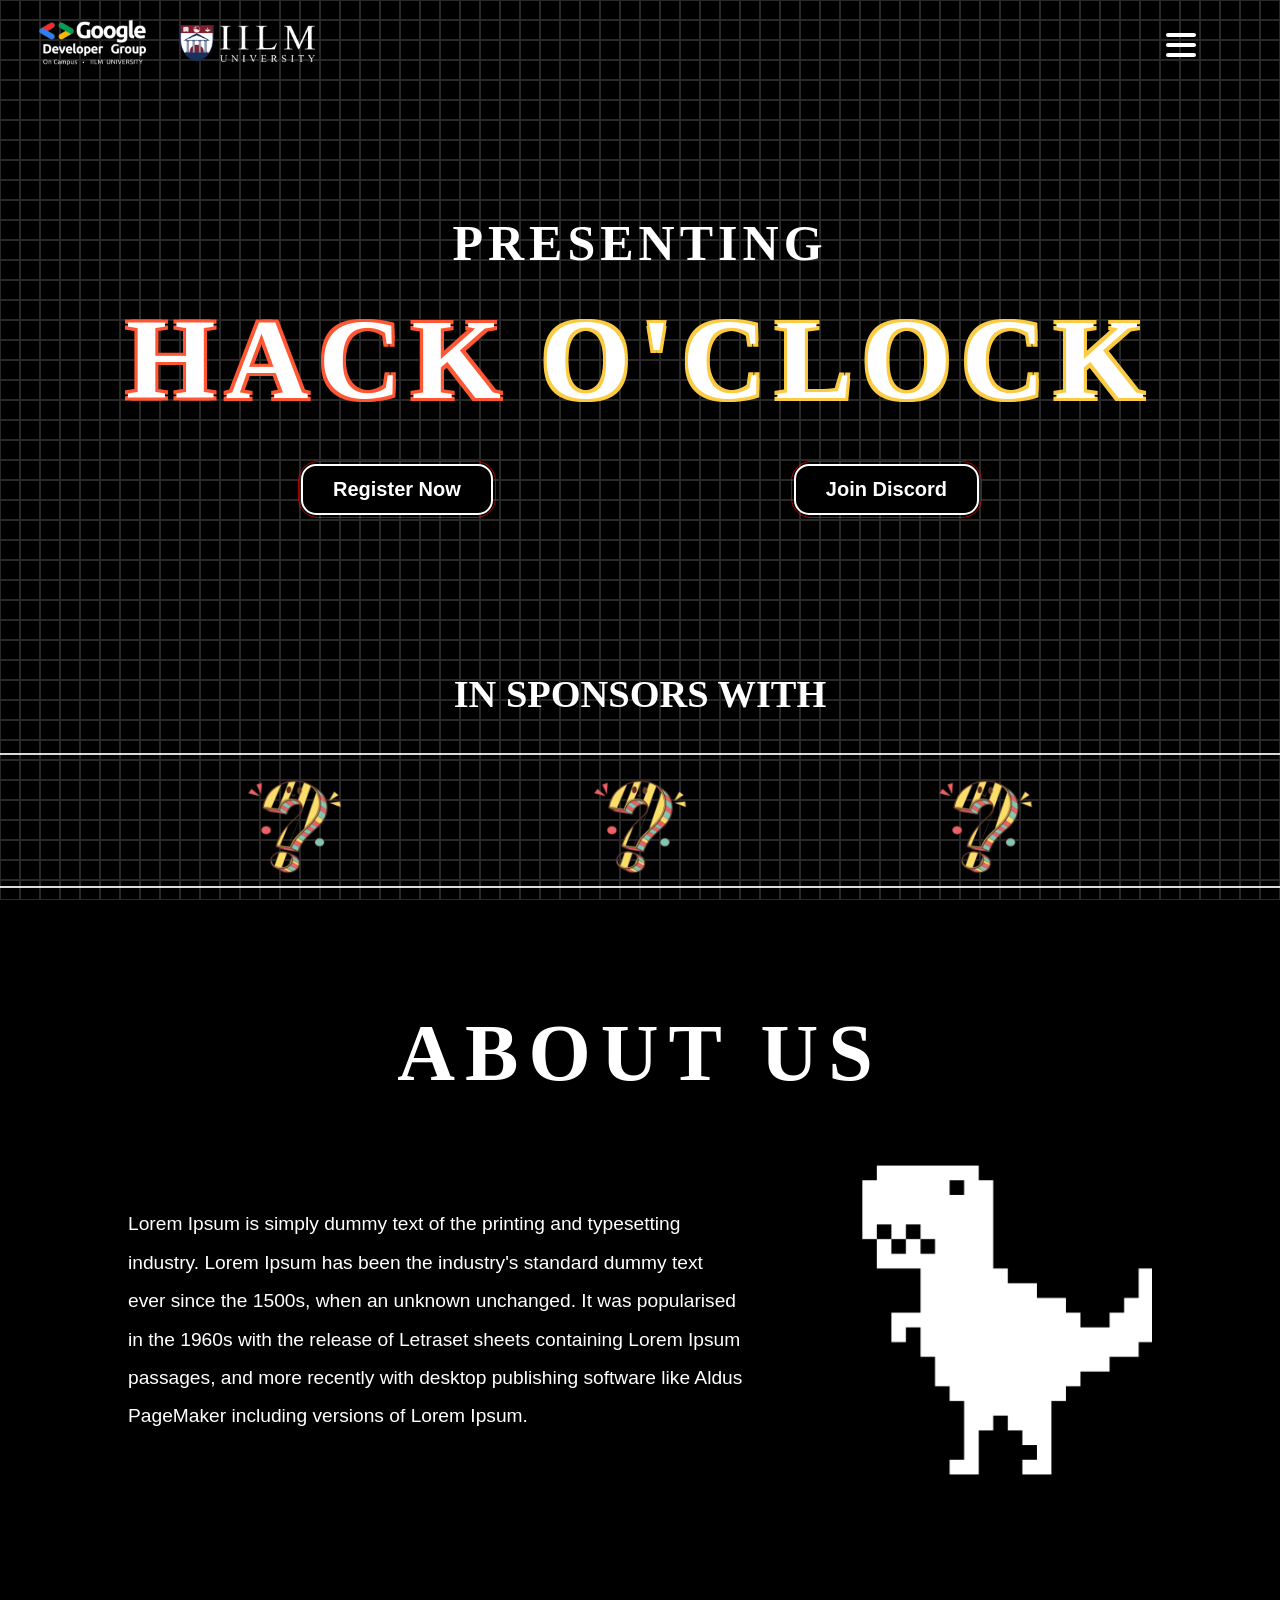
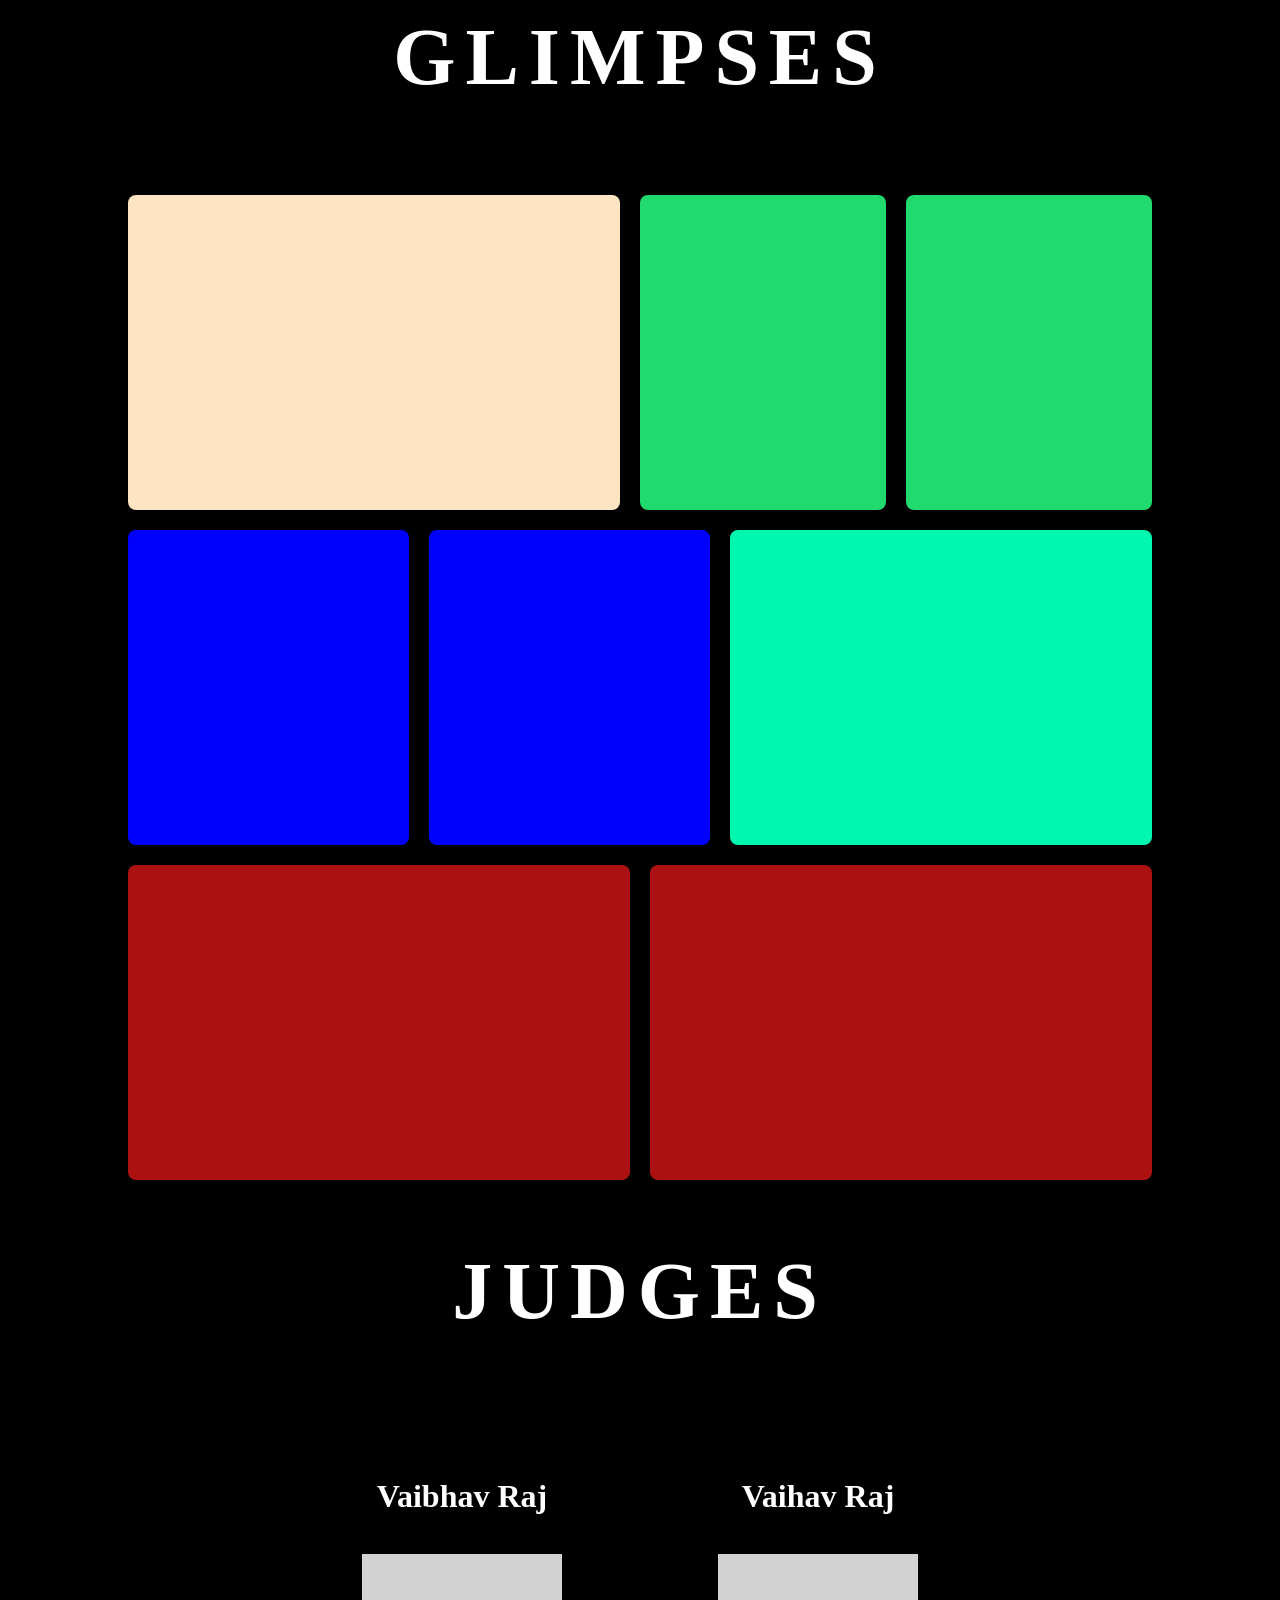
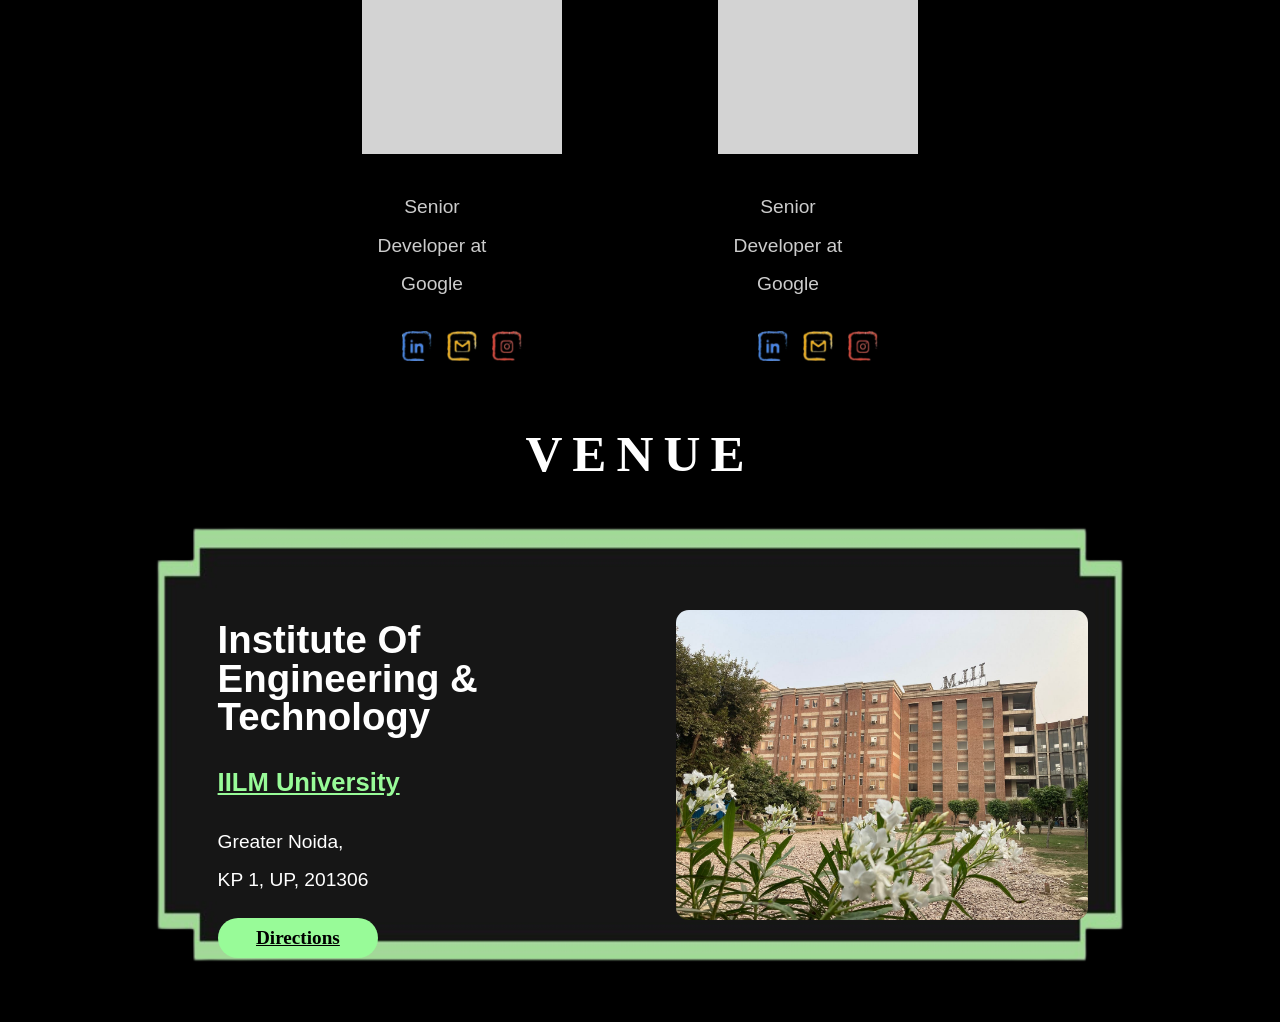
==== index.html @ 44c2584a "Updated the glimpes, judges section" ====
<!DOCTYPE html>
<html lang="en">
<head>
  <meta charset="UTF-8">
  <meta name="viewport" content="width=device-width, initial-scale=1.0">
  <title>Hack O'Clock</title>
  <link rel="stylesheet" href="styles.css">
</head>
<body>
  <!-- Grid Background -->
  <div class="grid-container"></div>

  <!-- Nav Bar -->
   <nav>
    <div class="logos">
      <img src="assets/GDGlogo.png" alt="GDG" class="gdg-logo">
      <img src="assets/IILM.png" alt="IILM" class="iilm-logo">
    </div>
        <div class="menu-icon">
          <div class="bar"></div>
          <div class="bar"></div>
          <div class="bar"></div>
        </div>
      </div>
   </nav>

   <!-- Hero Section -->
   <section class="hero">
      <h2 class="presenting">PRESENTING</h2>
      <h1 class="title">
        <span class="hack">HACK</span> 
        <span class="oclock">O'CLOCK</span>
      </h1>

      <div class="button-container">
        <button class="btn btn-left">Register Now</button>
        <button class="btn btn-right">Join Discord</button>
      </div>  
   </section>

   <section class="section-2">
    <h2>IN SPONSORS WITH</h2>
    <hr>
    <div class="carousel">
      <img src="assets/sponsores/image.png" alt="IILM" class="iilm-logo">
      <img src="assets/sponsores/image.png" alt="IILM" class="iilm-logo">
      <img src="assets/sponsores/image.png" alt="IILM" class="iilm-logo">
      
    </div>
    <hr>
    </section>

    <section class="section-3">
      <h1>ABOUT US</h1>
      <div class="about-content">
          <p>
              Lorem Ipsum is simply dummy text of the printing and typesetting industry. 
              Lorem Ipsum has been the industry's standard dummy text ever since the 1500s, 
              when an unknown unchanged. It was popularised in the 1960s with the release of 
              Letraset sheets containing Lorem Ipsum passages, and more recently with desktop 
              publishing software like Aldus PageMaker including versions of Lorem Ipsum.
          </p>
          <div class="dino"></div>
      </div>
  </section>

   <section class="section-4">
    <h1>GLIMPSES</h1>
    <div class="container">
      <div class="row">
        <div class="b-card"></div>
        <div class="x-card"></div>
        <div class="x-card"></div>
      </div>
      <div class="row">
        <div class="c-card"></div>
        <div class="c-card"></div>
        <div class="d-card"></div>
      </div>
      <div class="row">
        <div class="s-card"></div>
        <div class="s-card"></div>
      </div>
    </div>
   </section>

   <section class="section-judges">
    <h1>JUDGES</h1>
    <div class="judges-container">
        <div class="judge-card">
            <h2>Vaibhav Raj</h2>
            <div class="judge-image"></div>
            <p class="judge-role">Senior Developer at Google</p>
            <div class="social-icons">
                <img src="./assets/linkedin.png" alt="LinkedIn">
                <img src="./assets/mail.png" alt="Email">
                <img src="./assets/insta.png" alt="Instagram">
            </div>
        </div>
        <div class="judge-card">
            <h2>Vaihav Raj</h2>
            <div class="judge-image"></div>
            <p class="judge-role">Senior Developer at Google</p>
            <div class="social-icons">
                <img src="./assets/linkedin.png" alt="LinkedIn">
                <img src="./assets/mail.png" alt="Email">
                <img src="./assets/insta.png" alt="Instagram">
            </div>
        </div>
    </div>
   </section>

   <section class="section-5">
    <h1>VENUE</h1>
    <div class="venue-card">
        <div class="venue-text">
            <h2>Institute of<br>Engineering &<br>Technology</h2>
            <h3>IILM University</h3>
            <p>Greater Noida,<br>KP 1, UP, 201306</p>
            <button class="directions">Directions</button>
        </div>
        <div class="venue-image">
            <img src="./assets/image.png" alt="IILM University">
        </div>
    </div>
   </section>


  <script src="script.js"></script>
</body>
</html>
---- styles.css ----
/* General Reset */
body {
  margin: 0;
  padding: 0;
  background-color: #000000;
  font-family: 'Poppins', sans-serif;
  color: white;
  position: relative;
}

*{
  z-index: 2;
}

/* Grid Background */
.grid-container {
  position: fixed;
  top: 0;
  left: 0;
  width: auto;
  height: auto;
  display: grid;
  pointer-events: none;
  color: white;
}

.grid-item {
  background-color: transparent;
  border: 1px solid rgba(255, 255, 255, 0.161); /* Light grid lines */
  transition: background-color 0.3s ease;
  pointer-events: auto; /* Enable hover effect */
}

/* Nav Bar */
nav{
  height: 10vh;
  background-color:transparent;
  display: flex;
  align-items: center;
  z-index: 2;
  justify-content: space-between;
  z-index: 2;
}
.logos{
  height: 10vh;
  display: flex;
  align-items: center;
  z-index: 2;
}

.gdg-logo{
  height: 200%;
}

.iilm-logo{
  height: 42%;
  margin-top: -1%;
}

/* Menu Icon */
.menu-icon {
  display: flex;
  flex-direction: column;
  gap: 6px;
  cursor: pointer;
  margin-right: 5%;
  z-index: 2;
}

.menu-icon .bar {
  width: 60%;
  height: 4px;
  background-color: white;
  border-radius: 2px;
  margin-right: 50px;
}

/* Hero Section */
.hero{
  display: flex;
  justify-content: center;
  align-items: center;
  flex-direction: column;
}

/* presenting  and title*/
.presenting {
  font-size: 50px;
  font-family: 'Creepster', cursive;
  letter-spacing: 5px;
  margin: 1%;
  margin-top: 10%;
  z-index: 2;
}

.title {
  margin: 1%;
  font-size: 80px;
  font-weight: bold;
  text-transform: uppercase;
  position: relative;
  font-size: 80px;
  font-weight: bold;
  text-transform: uppercase;
  position: relative;
  display: inline-block;
}

.hack {
  color: #ffffff;
  text-shadow: -3px -3px 0 #ff5733, 3px -3px 0 #ff5733, -3px 3px 0 #ff5733, 3px 3px 0 #ff5733;
  font-size: 115px;

}

.oclock {
  color: #ffffff;
  text-shadow: -3px -3px 0 #fbcc43, 3px -3px 0 #fbcc43, -3px 3px 0 #fbcc43, 3px 3px 0 #fbcc43;
  font-size: 115px;
}

.button-container {
  display: flex;
  justify-content: space-evenly;
  margin-top: 2%;
  width: 100%;
}

.btn {
  position: relative;
  font-size: 20px;
  padding: 12px 30px;
  background: black;
  color: white;
  border: 2px solid white;
  border-radius: 15px; /* Curved edges */
  cursor: pointer;
  font-weight: bold;
  transition: transform 0.2s, box-shadow 0.2s, background 0.3s, border-radius 0.2s;
  /* margin: 15%; */
}

.btn::before {
  content: "";
  position: absolute;
  top: -5px;
  left: -5px;
  right: -5px;
  bottom: -5px;
  border: 1px solid rgba(255, 0, 0, 0.654);
  border-radius: 20px; /* Curved edges */
  transition: top 0.2s, left 0.2s, right 0.2s, bottom 0.2s, border 0.2s, border-radius 0.2s;
}

.btn:hover {
  transform: translateY(-5px);
  background: rgba(76, 67, 67, 0.1);
  box-shadow: 10px 15px rgba(0, 0, 0, 0.654);
  border-radius: 01px; /* Rectangle edges */
}

.btn:hover::before {
  top: -10px;
  left: -10px;
  right: -10px;
  bottom: -10px;
  border-radius: 0; /* Rectangle edges */
}


/* Section 2 */
.section-2{
  display: flex;
  justify-content: center;
  align-items: center;
  flex-direction: column;
  margin-top: 10%;
  height: auto;
  font-family: 'Creepster', cursive;
  font-size: 1.-0.625rem;
  /* -webkit-text-stroke-width: 1px;
  -webkit-text-stroke-color: #ff5733; */
}

.carousel{
  display: flex;
  justify-content: space-evenly;
  align-items: center;
  flex-direction: row;
  margin-top: 2%;
  height: 20%;
  width: 100%;
}

hr{
  width: 100%;
  border: 0.006rem solid #ffffff;
  opacity: 0.85;
}

.carousel img{
  width: 8%;
}


.section-3 {
  text-align: center;
  padding: 5vh 10vw;
}

.section-3 h1{
  font-size: 5rem;
  font-family: 'Creepster', cursive;
  letter-spacing: 10px;
  /* -webkit-text-stroke-width: 2px;
  -webkit-text-stroke-color: #ff5733; */
}

.about-content {
  display: flex;
  align-items: center;
  justify-content: space-between;
  text-align: left;
}

p {
  font-size: 1.5vw;
  line-height: 2;
  max-width: 60%;
}

.dino {
  width: 290px;
  height: 310px;
  background-image: url("assets/dino.png");
  border-radius: 5px;
  background-size: cover;
  background-repeat: no-repeat;
}


.section-4 {
  display: flex;
  justify-content: center;
  align-items: center;
  flex-direction: column;
  margin-top: 2%;
  height: auto;
  z-index: 2;
}

.section-4 h1{
  font-size: 5rem;
  font-family: 'Creepster', cursive;
  letter-spacing: 10px;
  /* -webkit-text-stroke-width: 2px;
  -webkit-text-stroke-color: #ff5733; */
}


.container{
  display: flex;
  gap: 20px;
  margin-top: 2%;
  width: 80%;
  flex-direction: column;
}

.row{
  display: flex;
  gap: 20px;
  justify-content: center;
}


/* Styling for individual cards */
 .b-card {
  background-color: bisque;
  height: 35vh;
  grid-column: span 2; 
  border-radius: 8px;
  width: 60%;
}

.x-card {
  background-color: rgb(33, 218, 110);
  height: 35vh;
  width: 30%;
  border-radius: 8px;
}

.c-card {
  background-color: blue;
  height: 35vh;
  border-radius: 8px;
  width: 30%;
}

.d-card {
  background-color: rgb(0, 248, 174);
  height: 35vh;
  width: 45%;
  grid-column: span 2; 
  border-radius: 8px;
}

.s-card {
  background-color: rgb(172, 17, 17);
  height: 35vh;
  width: 50%;
  grid-column: span 2; 
  border-radius: 8px;
}



.section-judges {
  display: flex;
  flex-direction: column;
  align-items: center;
  justify-content: center;
  height: auto;
  width: 100%;
}

.section-judges h1 {
  font-size: 5rem;
  font-family: 'Creepster', cursive;
  letter-spacing: 10px;
  /* -webkit-text-stroke-width: 2px;
  -webkit-text-stroke-color: #ff5733; */
}

.judges-container {
  display: flex;
  justify-content: center;
  gap: 20%;
  margin-top: 30px;
}

.judge-card {
  /* background-color: transparent; */
  text-align: center;
  padding: 20px;
  width: 250px;
  display: flex;
  flex-direction: column;
  justify-content: center;
}

.judge-card h2 {
  font-size: 2rem;
  font-family: 'Creepster', cursive;
}

.judge-image {
  width: 200px;
  height: 200px;
  background-color: #d3d3d3;
  margin: 15px auto;
}

.judge-name {
  font-size: 1.5rem;
  font-weight: bold;
}

.judge-role {
  font-size: .8rem;
  color: #cccccc;
  display: flex;
  justify-content: center;
  align-items: center;
}

.judge-card p{
  font-size: 1.2rem;
  margin-left: 10px;
}

.social-icons {
  display: flex;
  justify-content: center;
  gap: 15px;
  margin-top: 10px;
}

.social-icons img {
  width: 30px;
  height: 30px;
  cursor: pointer;
}


.section-5 {
  display: flex;
  flex-direction: column;
  align-items: center;
  justify-content: center;
  height: auto;
}

h1 {
  font-size: 4vw;
  font-family: 'Creepster', cursive;
  letter-spacing: 10px;
}

.venue-card {
  display: flex;
  align-items: center;
  background-image: url("assets/bg.png");
  background-size: contain;
  background-repeat: no-repeat;
  padding: 3vw;
  border-radius: 1vw;
  position: relative;
  width: 70vw;
}

.venue-text {
  color: white;
  text-align: left;
  flex: 1;
  padding: 2vw;
}

h2 {
  font-size: 3vw;
  text-transform: capitalize;
  line-height: 1;
}

h3 {
  font-size: 2vw;
  color: #98FB98;
  margin-top: 1vh;
  text-decoration: underline;
}

p {
  font-size: 1.5vw;
  margin-bottom: 2vh;
}

.directions {
  background-color: #98FB98;
  border: none;
  padding: 1vh 3vw;
  font-size: 1.5vw;
  cursor: pointer;
  border-radius: 2vw;
  font-weight: bold;
  font-family: 'IM Fell English SC', serif;
  text-decoration: underline;
}

.directions:hover {
  background-color: #76c776;
}

.venue-image {
  flex: 1;
  text-align: right;
  margin-bottom: 13px;
  margin-left: 20px;
}

.venue-image img {
  width: 100%;
  max-width: 500px;
  border-radius: 1vw;
}
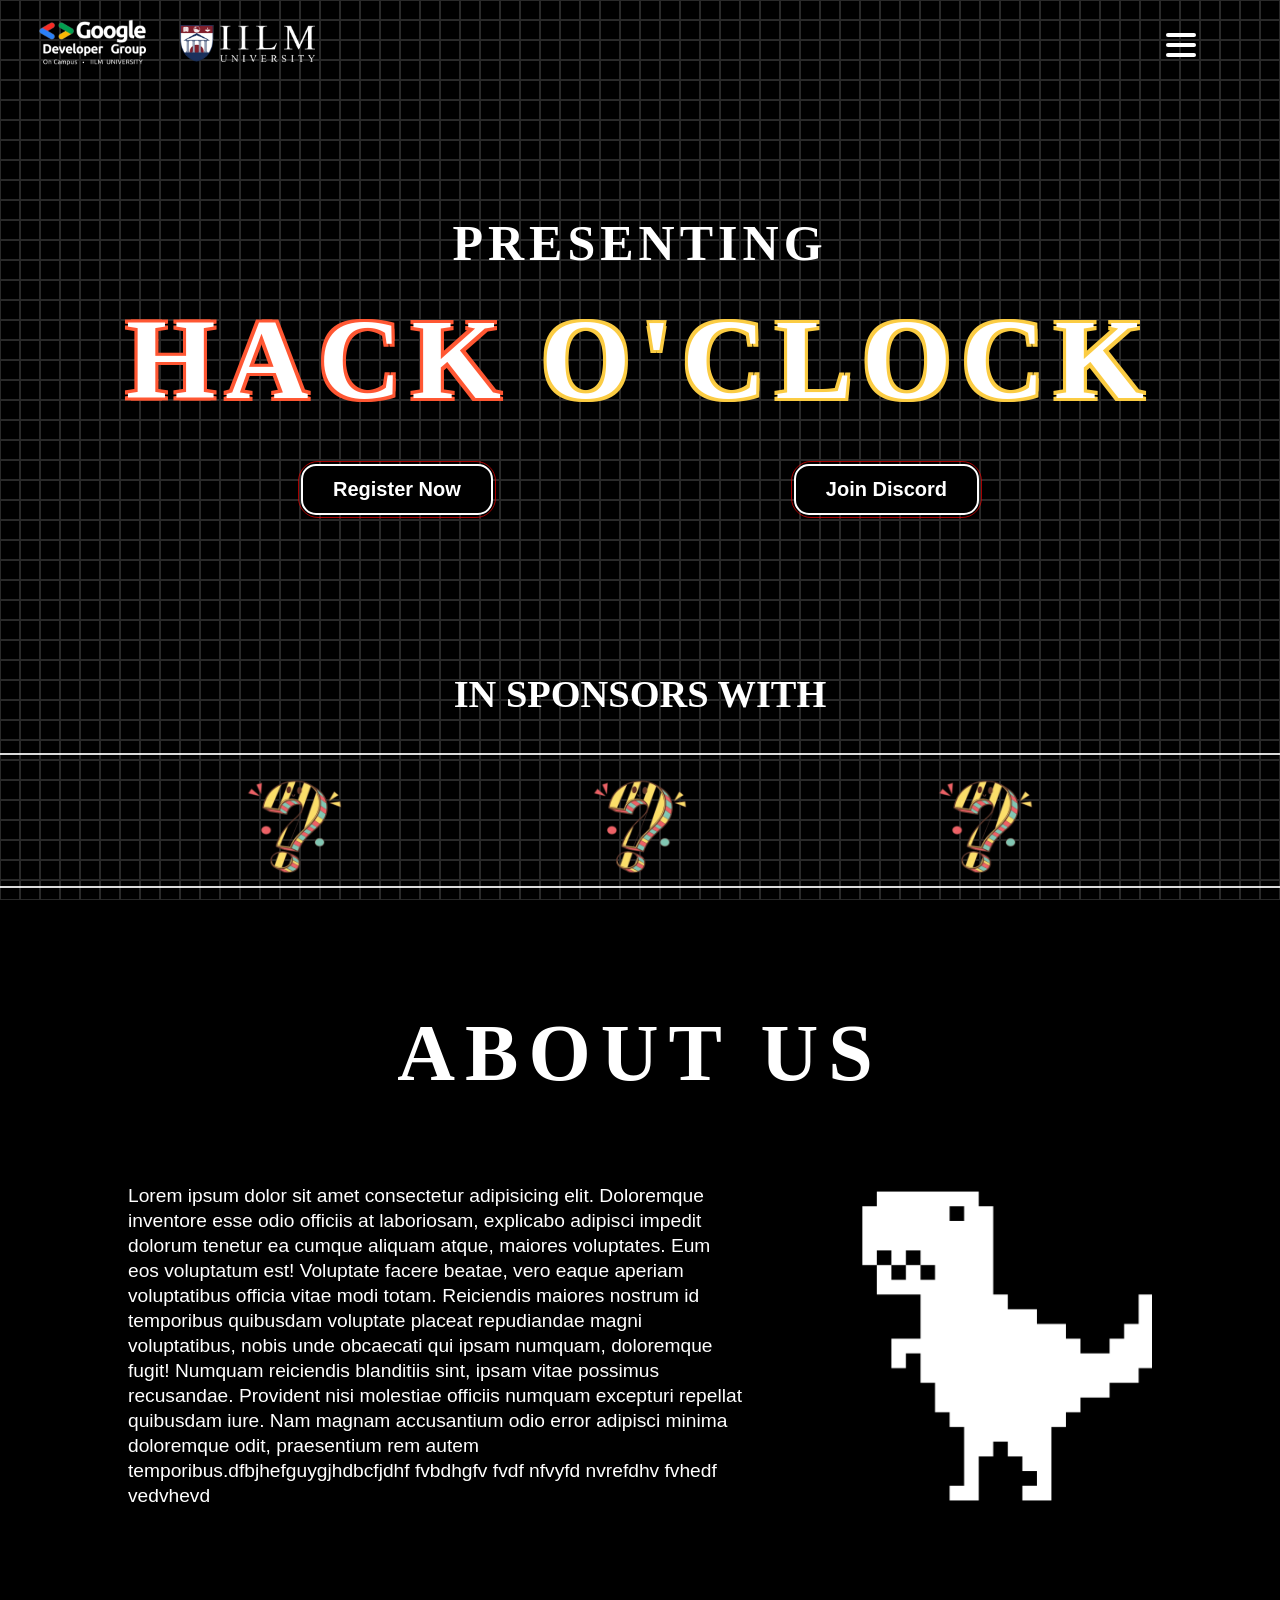
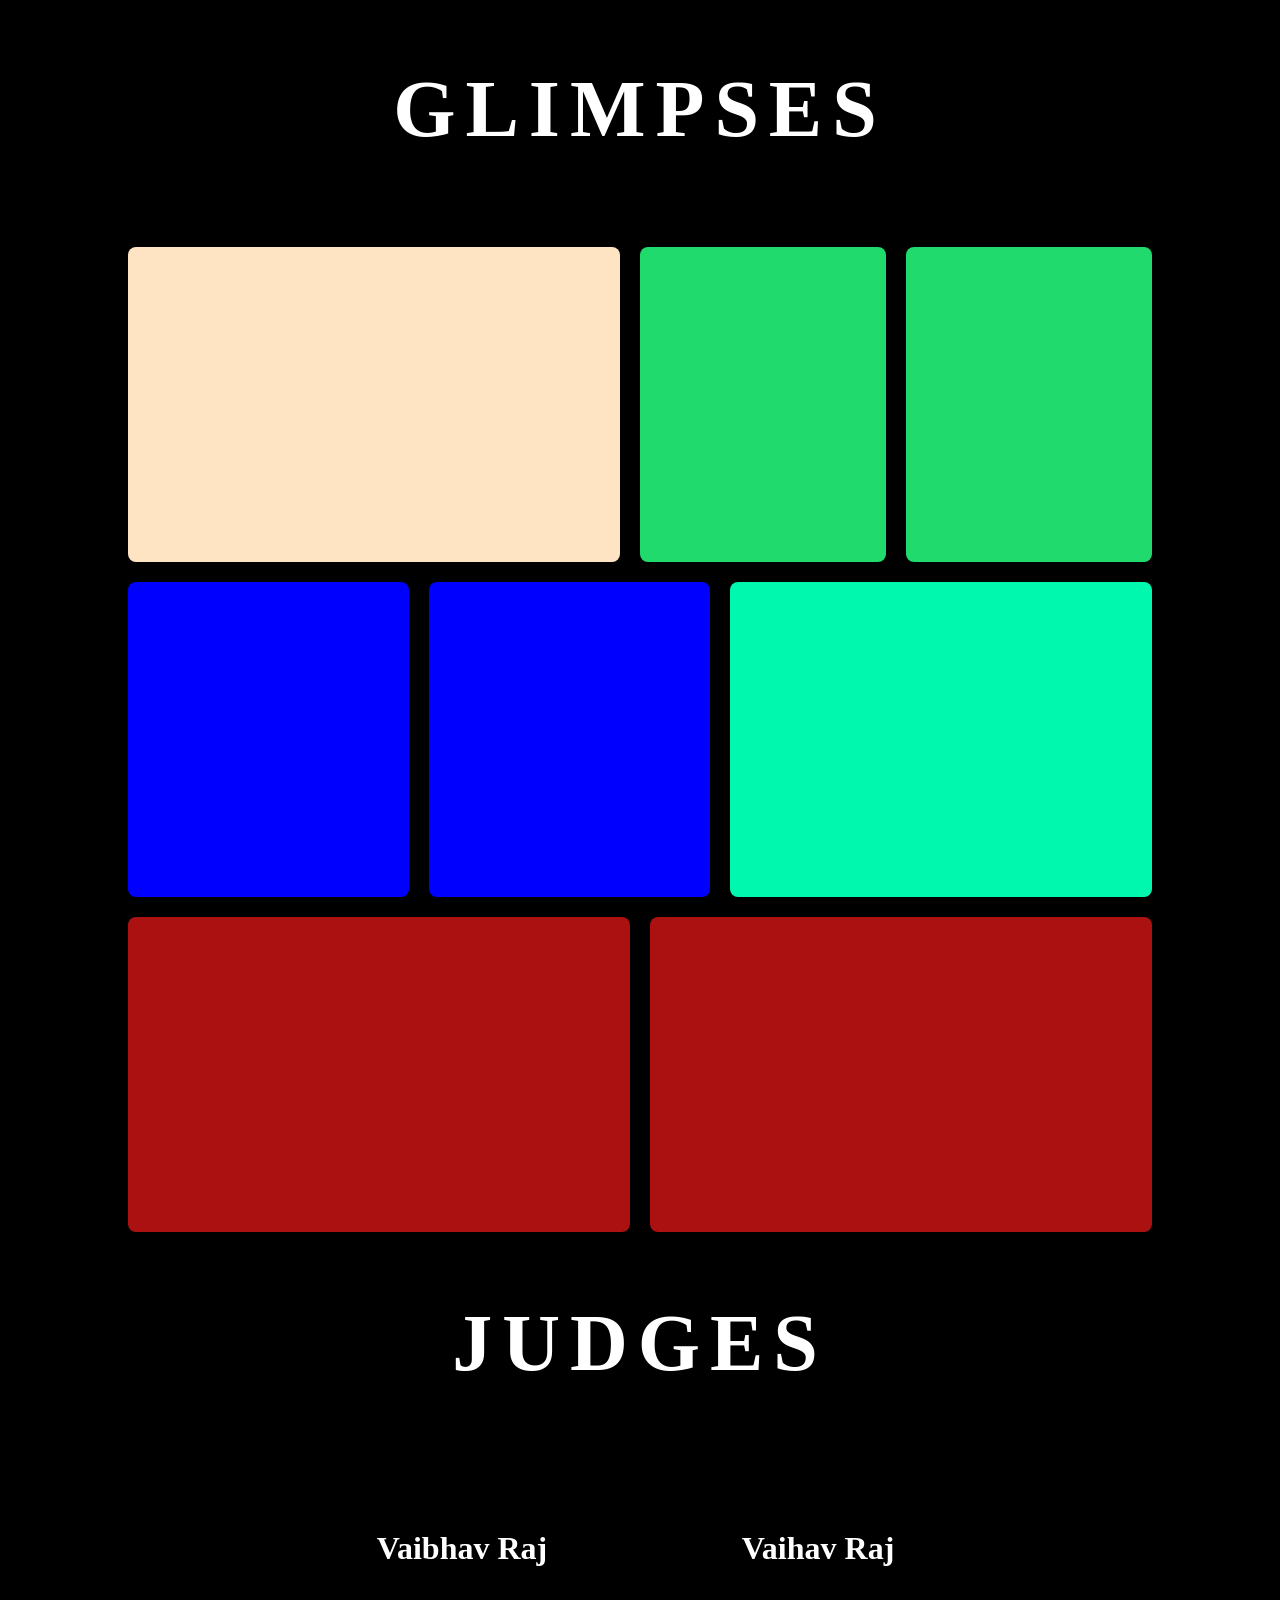
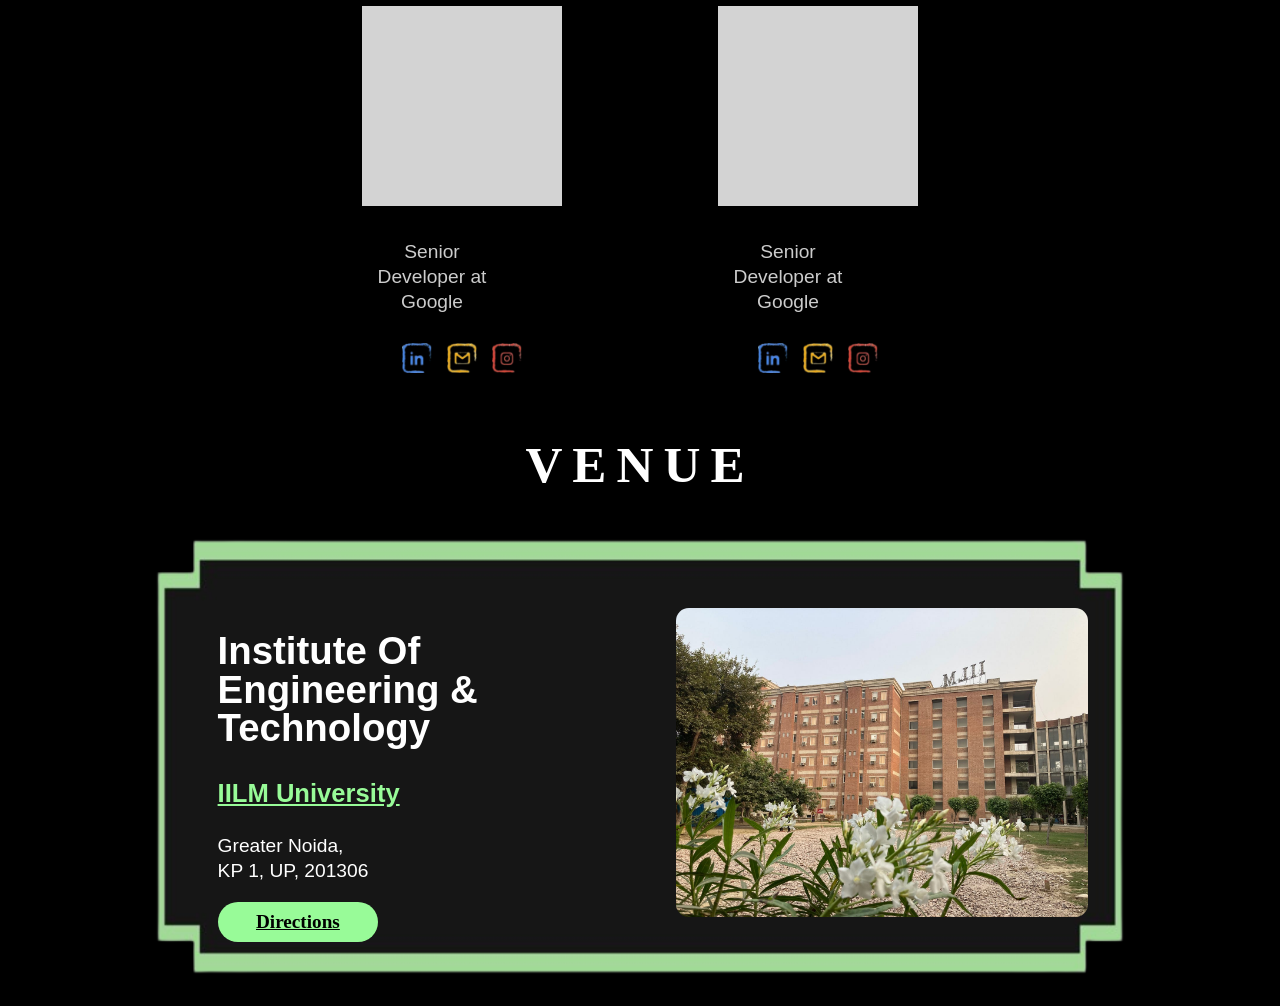
==== commit 72ddeecc: "changes" ====
--- a/index.html
+++ b/index.html
@@ -54,11 +54,9 @@
       <h1>ABOUT US</h1>
       <div class="about-content">
           <p>
-              Lorem Ipsum is simply dummy text of the printing and typesetting industry. 
-              Lorem Ipsum has been the industry's standard dummy text ever since the 1500s, 
-              when an unknown unchanged. It was popularised in the 1960s with the release of 
-              Letraset sheets containing Lorem Ipsum passages, and more recently with desktop 
-              publishing software like Aldus PageMaker including versions of Lorem Ipsum.
+            Lorem ipsum dolor sit amet consectetur adipisicing elit. Doloremque inventore esse odio officiis at laboriosam, explicabo adipisci impedit dolorum tenetur ea cumque aliquam atque, maiores voluptates. Eum eos voluptatum est!
+            Voluptate facere beatae, vero eaque aperiam voluptatibus officia vitae modi totam. Reiciendis maiores nostrum id temporibus quibusdam voluptate placeat repudiandae magni voluptatibus, nobis unde obcaecati qui ipsam numquam, doloremque fugit!
+            Numquam reiciendis blanditiis sint, ipsam vitae possimus recusandae. Provident nisi molestiae officiis numquam excepturi repellat quibusdam iure. Nam magnam accusantium odio error adipisci minima doloremque odit, praesentium rem autem temporibus.dfbjhefguygjhdbcfjdhf fvbdhgfv fvdf nfvyfd nvrefdhv fvhedf vedvhevd 
           </p>
           <div class="dino"></div>
       </div>
@@ -119,9 +117,9 @@
             <p>Greater Noida,<br>KP 1, UP, 201306</p>
             <button class="directions">Directions</button>
         </div>
-        <div class="venue-image">
-            <img src="./assets/image.png" alt="IILM University">
-        </div>
+      <div class="venue-image">
+          <img src="./assets/image.png" alt="IILM University">
+      </div>
     </div>
    </section>
 
--- a/styles.css
+++ b/styles.css
@@ -224,8 +224,8 @@
 }
 
 p {
-  font-size: 1.5vw;
-  line-height: 2;
+  font-size: 1.3vw;
+  line-height: 1.3;
   max-width: 60%;
 }
 
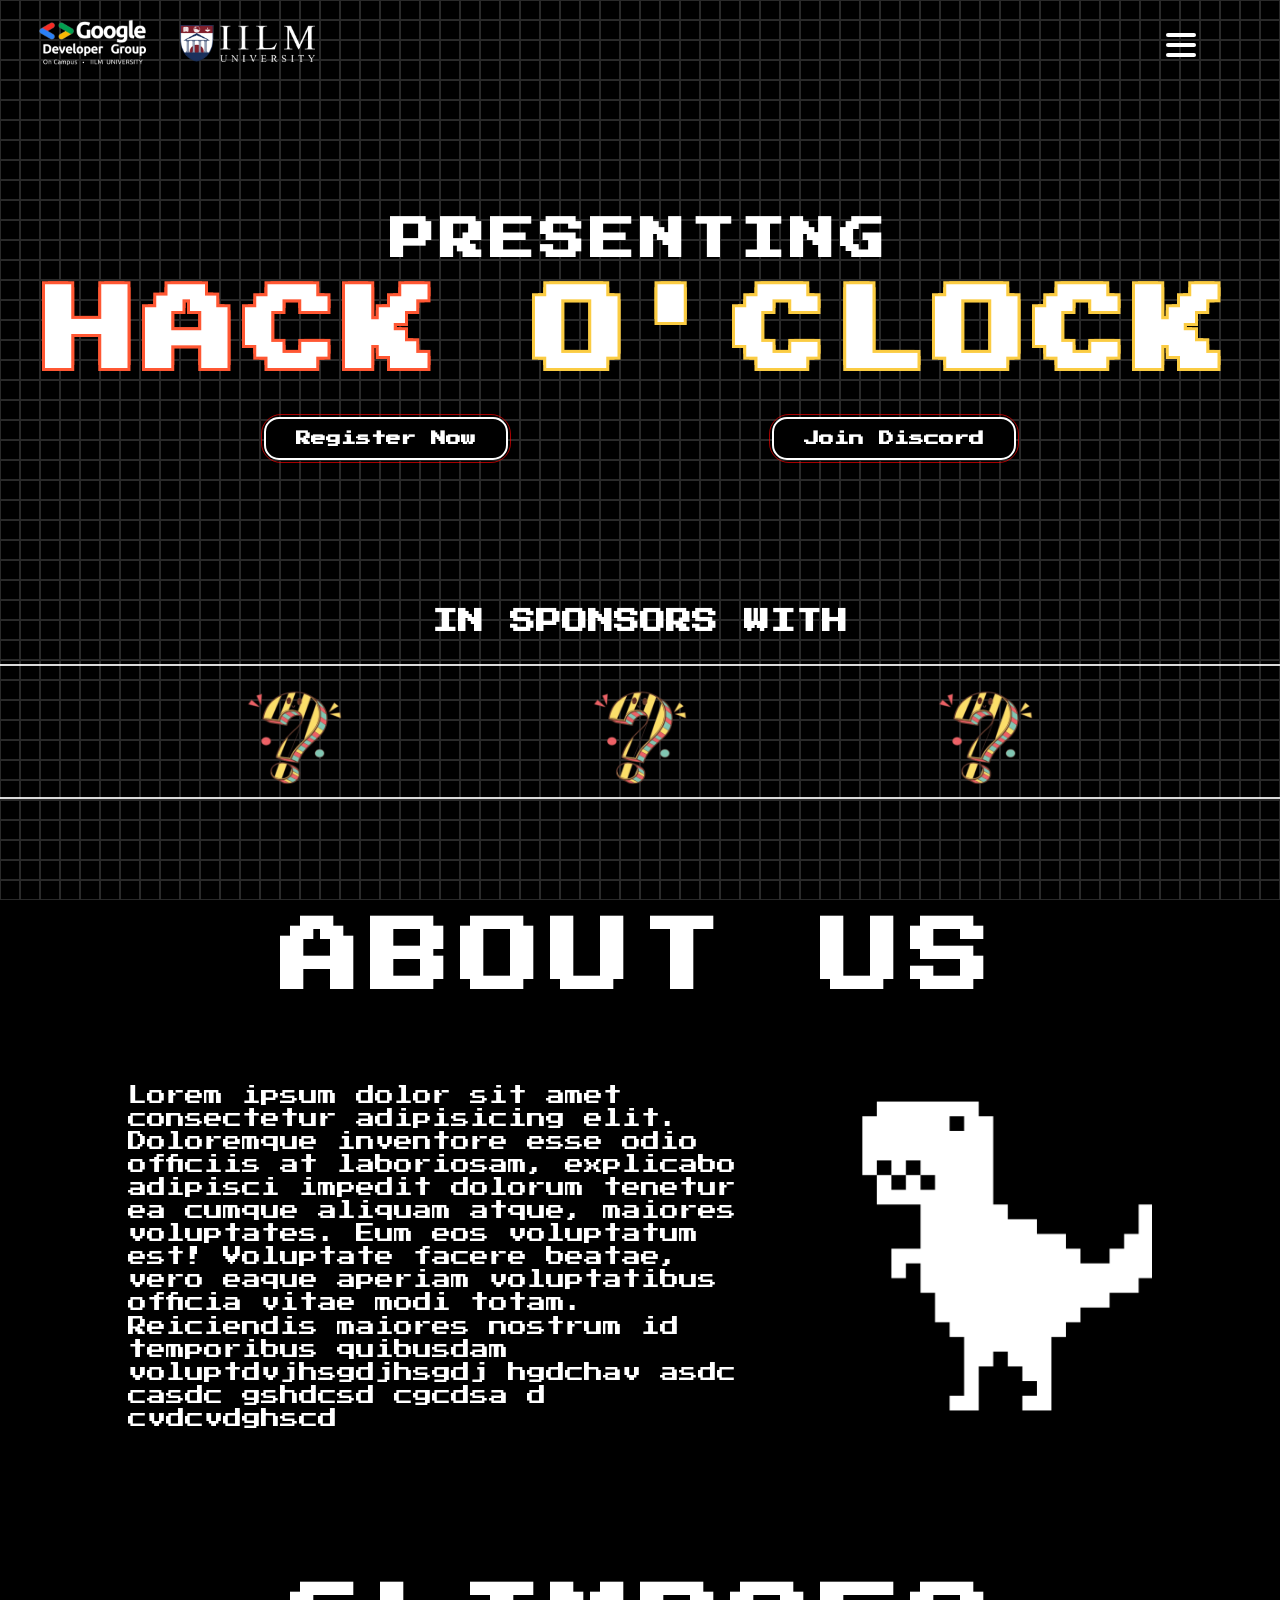
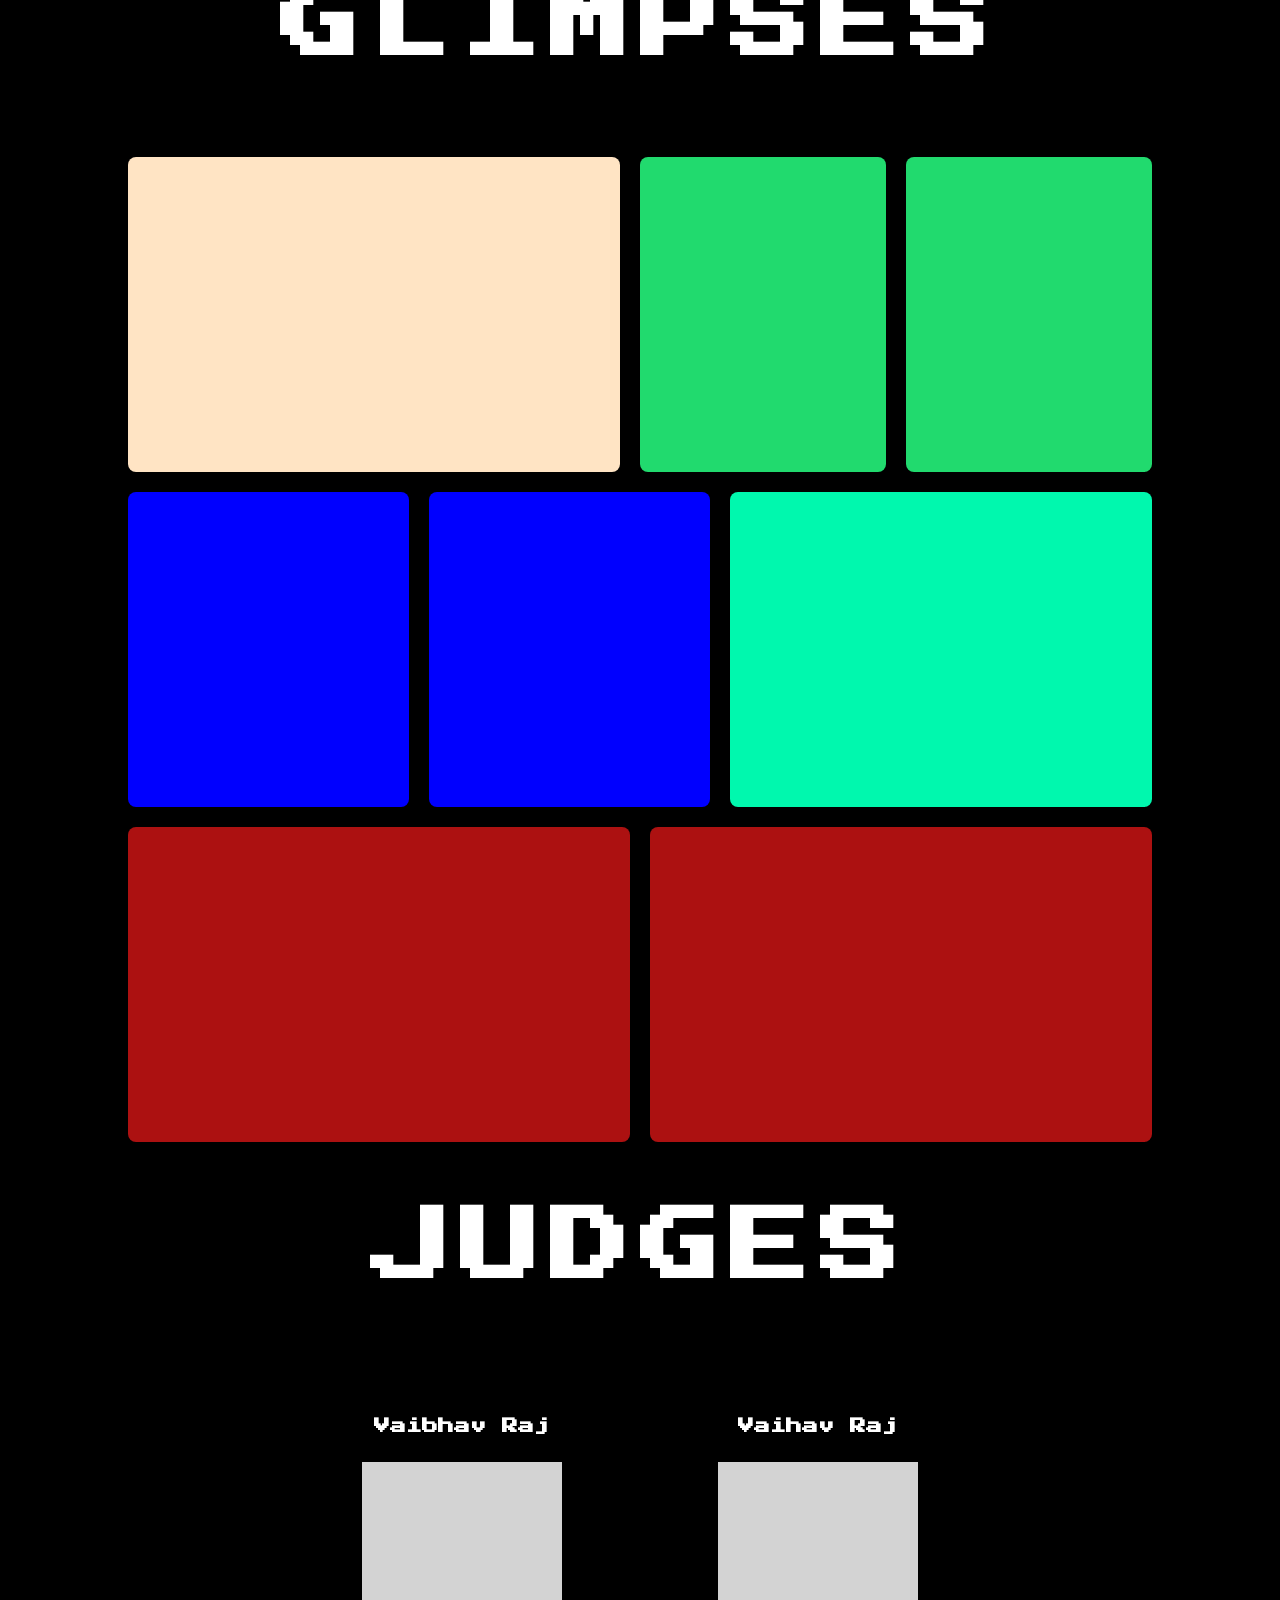
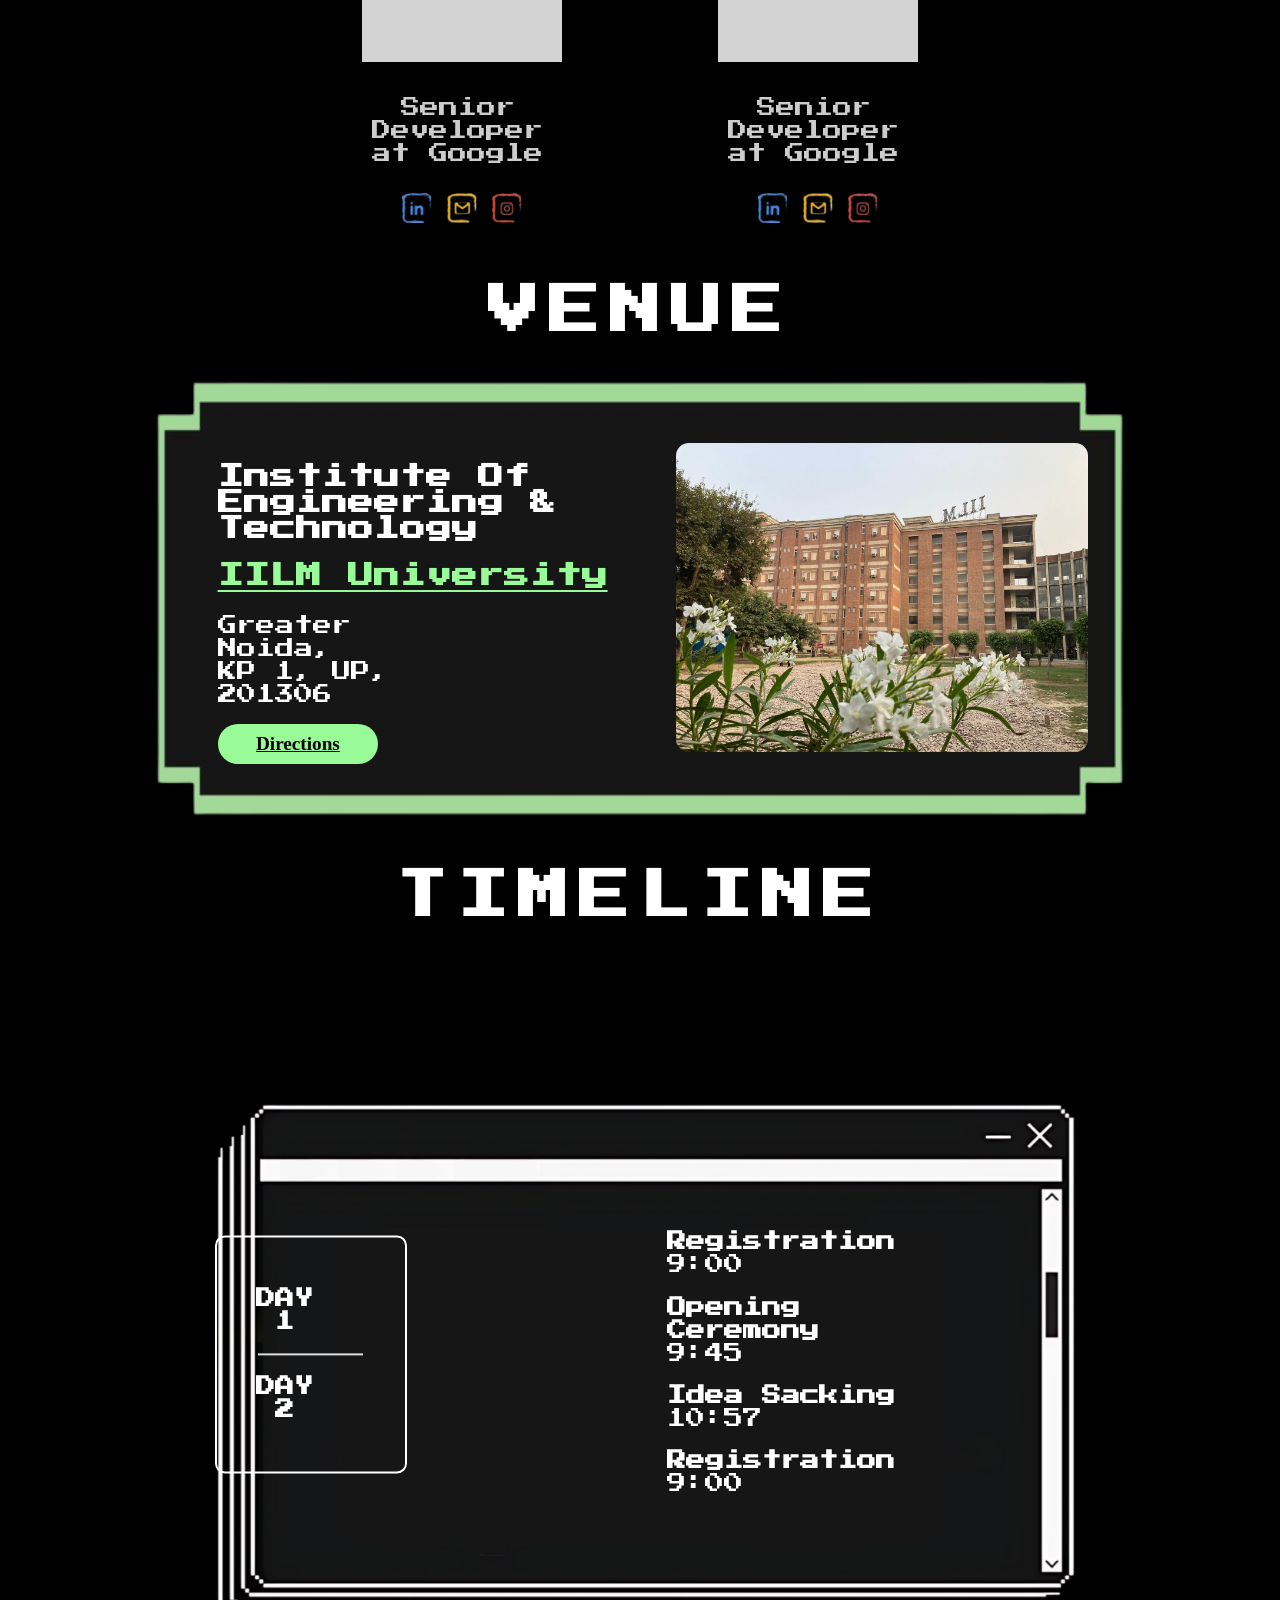
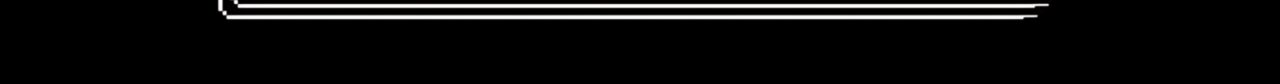
==== commit bc2118b0: "made changes" ====
--- a/index.html
+++ b/index.html
@@ -5,6 +5,15 @@
   <meta name="viewport" content="width=device-width, initial-scale=1.0">
   <title>Hack O'Clock</title>
   <link rel="stylesheet" href="styles.css">
+  <!-- Importing Pixelated Font -->
+  <link href="https://fonts.googleapis.com/css2?family=Press+Start+2P&display=swap" rel="stylesheet">
+
+  <!-- Applying Pixelated Font to All Content -->
+  <style>
+    * {
+      font-family: 'Press Start 2P', cursive;
+    }
+  </style>
 </head>
 <body>
   <!-- Grid Background -->
@@ -14,7 +23,7 @@
    <nav>
     <div class="logos">
       <img src="assets/GDGlogo.png" alt="GDG" class="gdg-logo">
-      <img src="assets/IILM.png" alt="IILM" class="iilm-logo">
+      <img src="assets/iilmlogo.png" alt="IILM" class="iilm-logo">
     </div>
         <div class="menu-icon">
           <div class="bar"></div>
@@ -55,9 +64,7 @@
       <div class="about-content">
           <p>
             Lorem ipsum dolor sit amet consectetur adipisicing elit. Doloremque inventore esse odio officiis at laboriosam, explicabo adipisci impedit dolorum tenetur ea cumque aliquam atque, maiores voluptates. Eum eos voluptatum est!
-            Voluptate facere beatae, vero eaque aperiam voluptatibus officia vitae modi totam. Reiciendis maiores nostrum id temporibus quibusdam voluptate placeat repudiandae magni voluptatibus, nobis unde obcaecati qui ipsam numquam, doloremque fugit!
-            Numquam reiciendis blanditiis sint, ipsam vitae possimus recusandae. Provident nisi molestiae officiis numquam excepturi repellat quibusdam iure. Nam magnam accusantium odio error adipisci minima doloremque odit, praesentium rem autem temporibus.dfbjhefguygjhdbcfjdhf fvbdhgfv fvdf nfvyfd nvrefdhv fvhedf vedvhevd 
-          </p>
+            Voluptate facere beatae, vero eaque aperiam voluptatibus officia vitae modi totam. Reiciendis maiores nostrum id temporibus quibusdam voluptdvjhsgdjhsgdj hgdchav asdc casdc gshdcsd cgcdsa d cvdcvdghscd 
           <div class="dino"></div>
       </div>
   </section>
@@ -115,15 +122,41 @@
             <h2>Institute of<br>Engineering &<br>Technology</h2>
             <h3>IILM University</h3>
             <p>Greater Noida,<br>KP 1, UP, 201306</p>
-            <button class="directions">Directions</button>
+            <button class="directions" onclick="window.location.href='https://www.google.com/maps/dir/28.4609435,77.4893496/Plot+No.18,+Iilm+College+Of+Engineering+%26+Technology,+16,+Knowledge+Park+II,+Greater+Noida,+Uttar+Pradesh+201306/@28.4615198,77.4890829,18z/data=!3m1!4b1!4m9!4m8!1m1!4e1!1m5!1m1!1s0x390cc1e13dcbf0eb:0xfcf1c4d9749a78b4!2m2!1d77.4913143!2d28.4603517?entry=ttu&g_ep=EgoyMDI1MDIxOS4xIKXMDSoJLDEwMjExNDU1SAFQAw%3D%3D';">
+              Directions
+            </button>
+            
         </div>
       <div class="venue-image">
-          <img src="./assets/image.png" alt="IILM University">
+          <img src="./assets/iilmbuilding.png" alt="IILM University">
       </div>
     </div>
    </section>
 
 
+   <section class="TIMELINE">
+    <h1>TIMELINE</h1>
+    <div class="time-card">
+        <img src="./assets/timeline.png" alt="Timeline">
+        <div class="schedule">
+            <div class="days">
+                <p>DAY 1</p>
+                <hr>
+                <p>DAY 2</p>
+            </div>
+            <div class="events">
+                <p><b>Registration</b> 9:00</p>
+                <p><b>Opening Ceremony</b> 9:45</p>
+                <p><b>Idea Sacking</b> 10:57</p>
+                <p><b>Registration</b> 9:00</p>
+            </div>
+        </div>
+    </div>
+</section>
+
+   
+
+
   <script src="script.js"></script>
 </body>
 </html>
--- a/styles.css
+++ b/styles.css
@@ -8,6 +8,8 @@
   position: relative;
 }
 
+
+
 *{
   z-index: 2;
 }
@@ -32,27 +34,29 @@
 }
 
 /* Nav Bar */
-nav{
+nav {
   height: 10vh;
-  background-color:transparent;
-  display: flex;
-  align-items: center;
-  z-index: 2;
+  background-color: transparent;
+  display: flex;
+  align-items: center;
   justify-content: space-between;
   z-index: 2;
-}
-.logos{
+  position: sticky;
+  top: 0;
+}
+
+.logos {
   height: 10vh;
   display: flex;
   align-items: center;
   z-index: 2;
 }
 
-.gdg-logo{
+.gdg-logo {
   height: 200%;
 }
 
-.iilm-logo{
+.iilm-logo {
   height: 42%;
   margin-top: -1%;
 }
@@ -85,8 +89,8 @@
 
 /* presenting  and title*/
 .presenting {
-  font-size: 50px;
-  font-family: 'Creepster', cursive;
+  font-size: 45px;
+  /* font-family: 'Creepster', cursive; */
   letter-spacing: 5px;
   margin: 1%;
   margin-top: 10%;
@@ -109,14 +113,14 @@
 .hack {
   color: #ffffff;
   text-shadow: -3px -3px 0 #ff5733, 3px -3px 0 #ff5733, -3px 3px 0 #ff5733, 3px 3px 0 #ff5733;
-  font-size: 115px;
+  font-size: 90px;
 
 }
 
 .oclock {
   color: #ffffff;
   text-shadow: -3px -3px 0 #fbcc43, 3px -3px 0 #fbcc43, -3px 3px 0 #fbcc43, 3px 3px 0 #fbcc43;
-  font-size: 115px;
+  font-size: 90px;
 }
 
 .button-container {
@@ -128,7 +132,7 @@
 
 .btn {
   position: relative;
-  font-size: 20px;
+  font-size: 15px;
   padding: 12px 30px;
   background: black;
   color: white;
@@ -176,7 +180,7 @@
   flex-direction: column;
   margin-top: 10%;
   height: auto;
-  font-family: 'Creepster', cursive;
+  /* font-family: 'Creepster', cursive; */
   font-size: 1.-0.625rem;
   /* -webkit-text-stroke-width: 1px;
   -webkit-text-stroke-color: #ff5733; */
@@ -210,7 +214,7 @@
 
 .section-3 h1{
   font-size: 5rem;
-  font-family: 'Creepster', cursive;
+  /* font-family: 'Creepster', cursive; */
   letter-spacing: 10px;
   /* -webkit-text-stroke-width: 2px;
   -webkit-text-stroke-color: #ff5733; */
@@ -224,8 +228,8 @@
 }
 
 p {
-  font-size: 1.3vw;
-  line-height: 1.3;
+  font-size: 1vw;
+  line-height: 1.2;
   max-width: 60%;
 }
 
@@ -251,7 +255,7 @@
 
 .section-4 h1{
   font-size: 5rem;
-  font-family: 'Creepster', cursive;
+  /* font-family: 'Creepster', cursive; */
   letter-spacing: 10px;
   /* -webkit-text-stroke-width: 2px;
   -webkit-text-stroke-color: #ff5733; */
@@ -325,7 +329,7 @@
 
 .section-judges h1 {
   font-size: 5rem;
-  font-family: 'Creepster', cursive;
+  /* font-family: 'Creepster', cursive; */
   letter-spacing: 10px;
   /* -webkit-text-stroke-width: 2px;
   -webkit-text-stroke-color: #ff5733; */
@@ -349,8 +353,8 @@
 }
 
 .judge-card h2 {
-  font-size: 2rem;
-  font-family: 'Creepster', cursive;
+  font-size: 1rem;
+  /* font-family: 'Creepster', cursive; */
 }
 
 .judge-image {
@@ -366,10 +370,10 @@
 }
 
 .judge-role {
-  font-size: .8rem;
+  font-size: .5rem;
   color: #cccccc;
   display: flex;
-  justify-content: center;
+  /* justify-content: center; */
   align-items: center;
 }
 
@@ -402,7 +406,7 @@
 
 h1 {
   font-size: 4vw;
-  font-family: 'Creepster', cursive;
+  /* font-family: 'Creepster', cursive; */
   letter-spacing: 10px;
 }
 
@@ -426,7 +430,7 @@
 }
 
 h2 {
-  font-size: 3vw;
+  font-size: 2vw;
   text-transform: capitalize;
   line-height: 1;
 }
@@ -470,4 +474,75 @@
   width: 100%;
   max-width: 500px;
   border-radius: 1vw;
-}+}
+
+
+.TIMELINE { 
+  display: flex;
+  flex-direction: column;
+  align-items: center;
+  justify-content: center;
+  height: auto;
+}
+
+h1 {
+  font-size: 4vw;
+  letter-spacing: 10px;
+}
+
+.time-card {
+  position: relative; /* Allows content to overlap */
+  width: 80%;
+  max-width: 900px;
+}
+
+.time-card img {
+  width: 100%;
+  height: auto;
+  display: block;
+}
+
+.schedule {
+  position: absolute;
+  top: 50%;
+  left: 50%;
+  transform: translate(-50%, -50%);
+  display: flex;
+  align-items: center;
+  justify-content: center;
+  gap: 40px;
+  width: 100%;
+  padding: 20px;
+}
+
+.days {
+  border: 2px solid white;
+  padding: 30px;
+  text-align: center;
+  font-size: 2vw;
+  border-radius: 10px;
+  height: auto;
+  width: 10vw;
+  margin-bottom: -4.688vw;
+  margin-left: 20px;
+}
+
+.days p {
+  margin: 20px 0;
+  font-weight: bold;
+}
+
+.days hr {
+  width: 80%;
+  border: 1px solid white;
+}
+
+.events {
+  font-size: 1.5vw;
+  text-align: left;
+  line-height: 1.8;
+  margin-bottom: -6vw;
+  margin-left: 200px;
+  padding: 20px;
+  border-radius: 10px;
+}
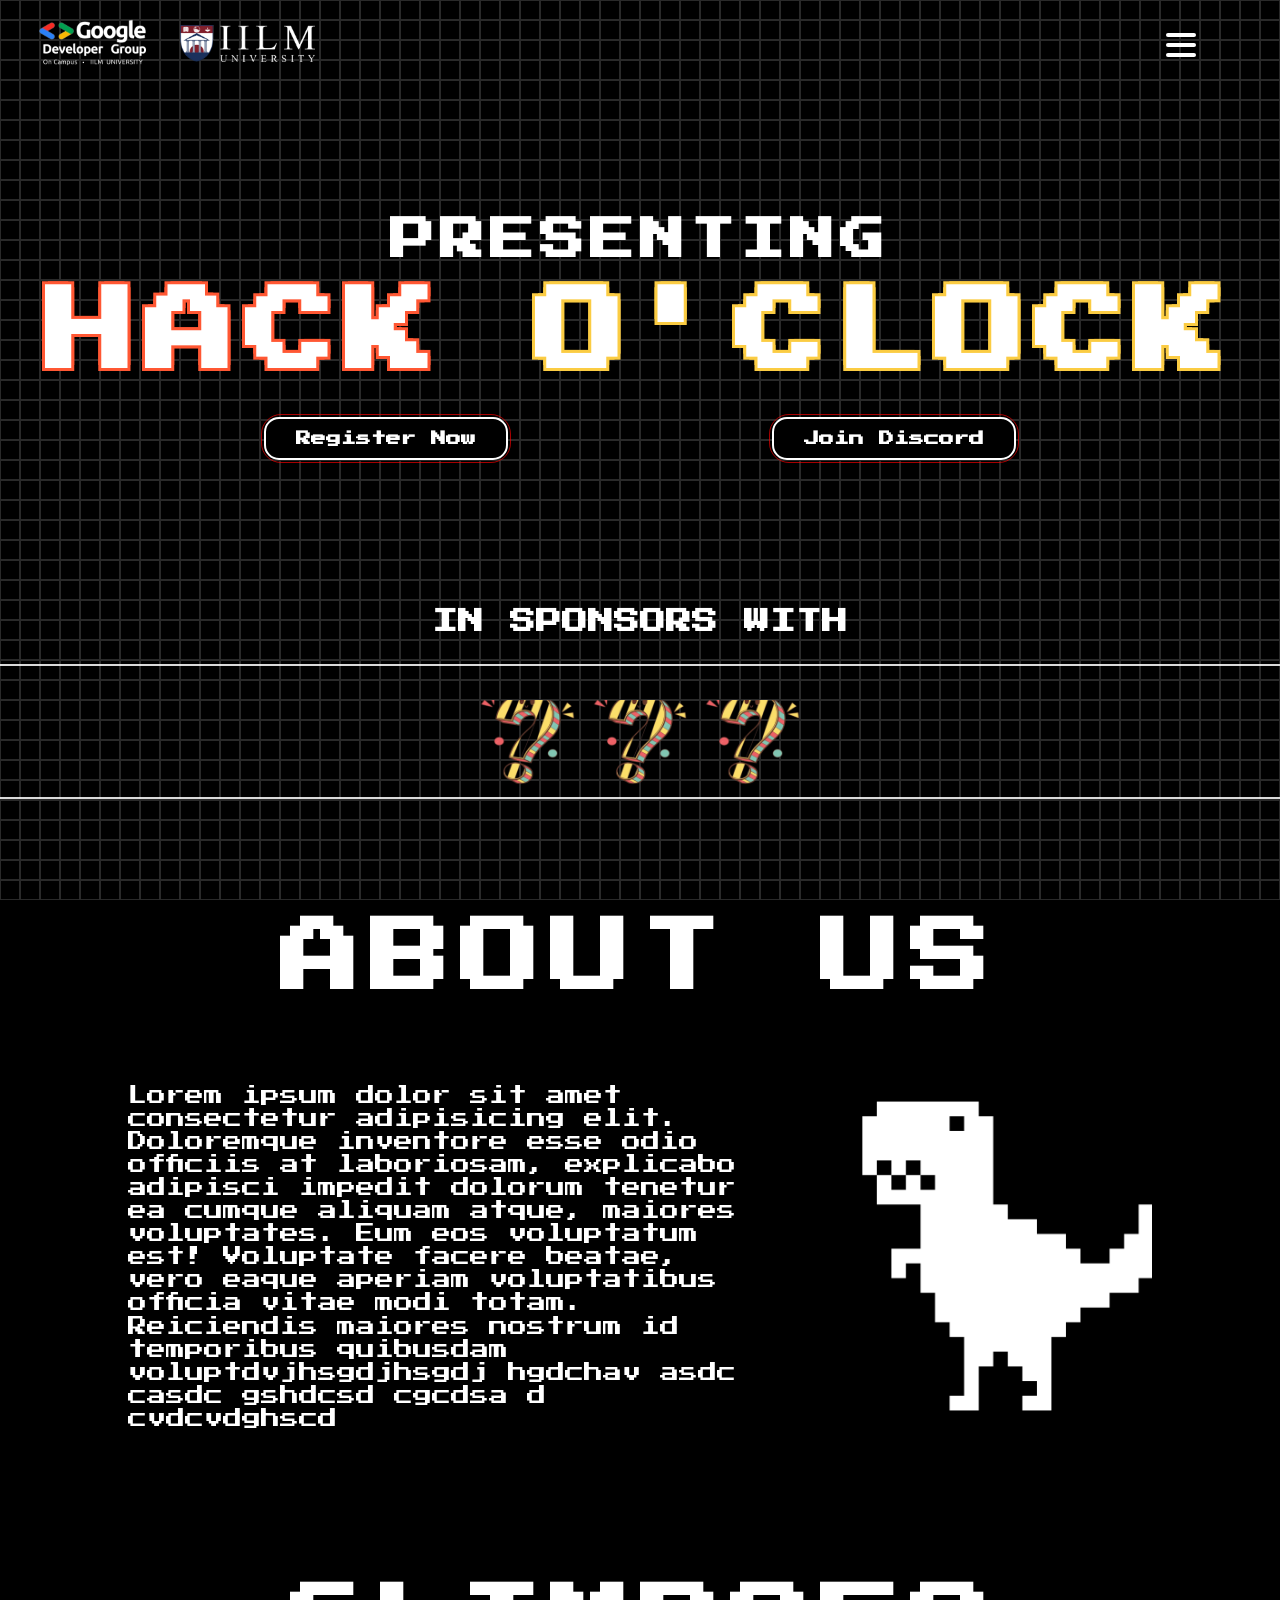
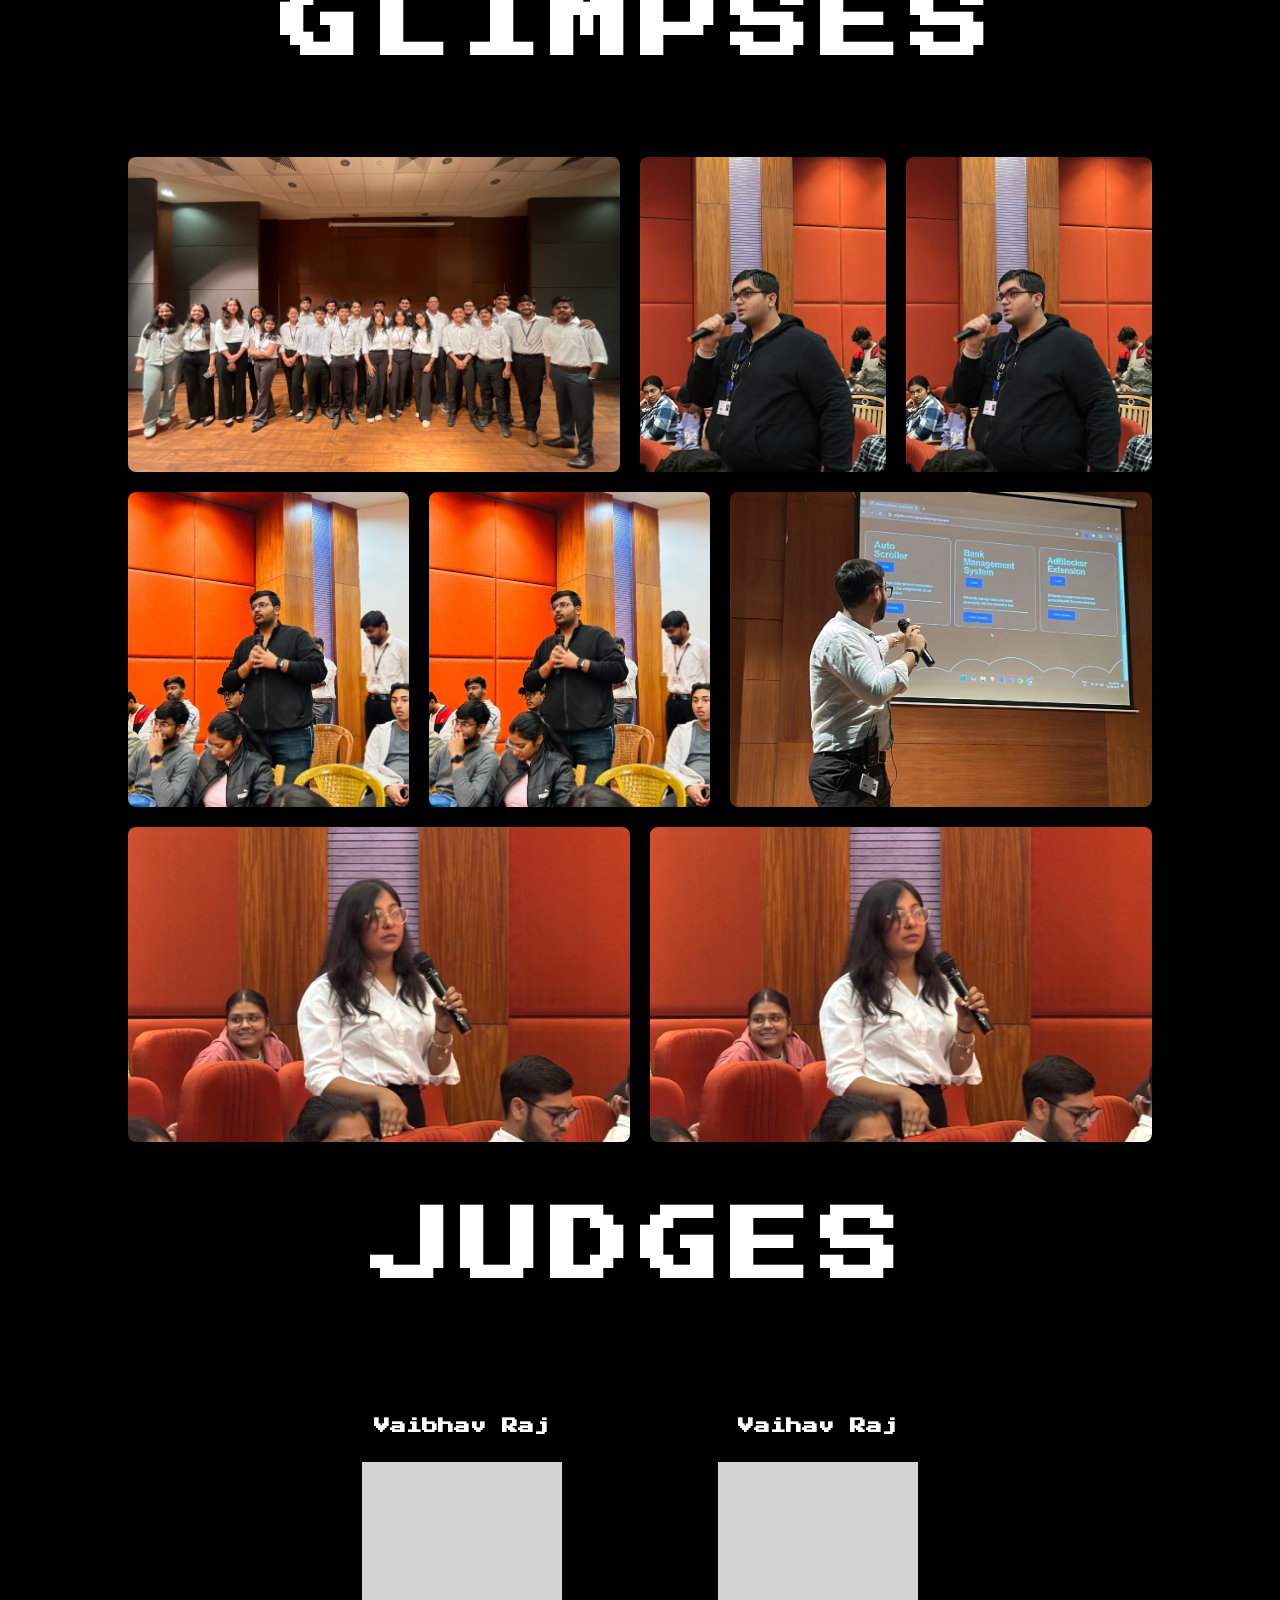
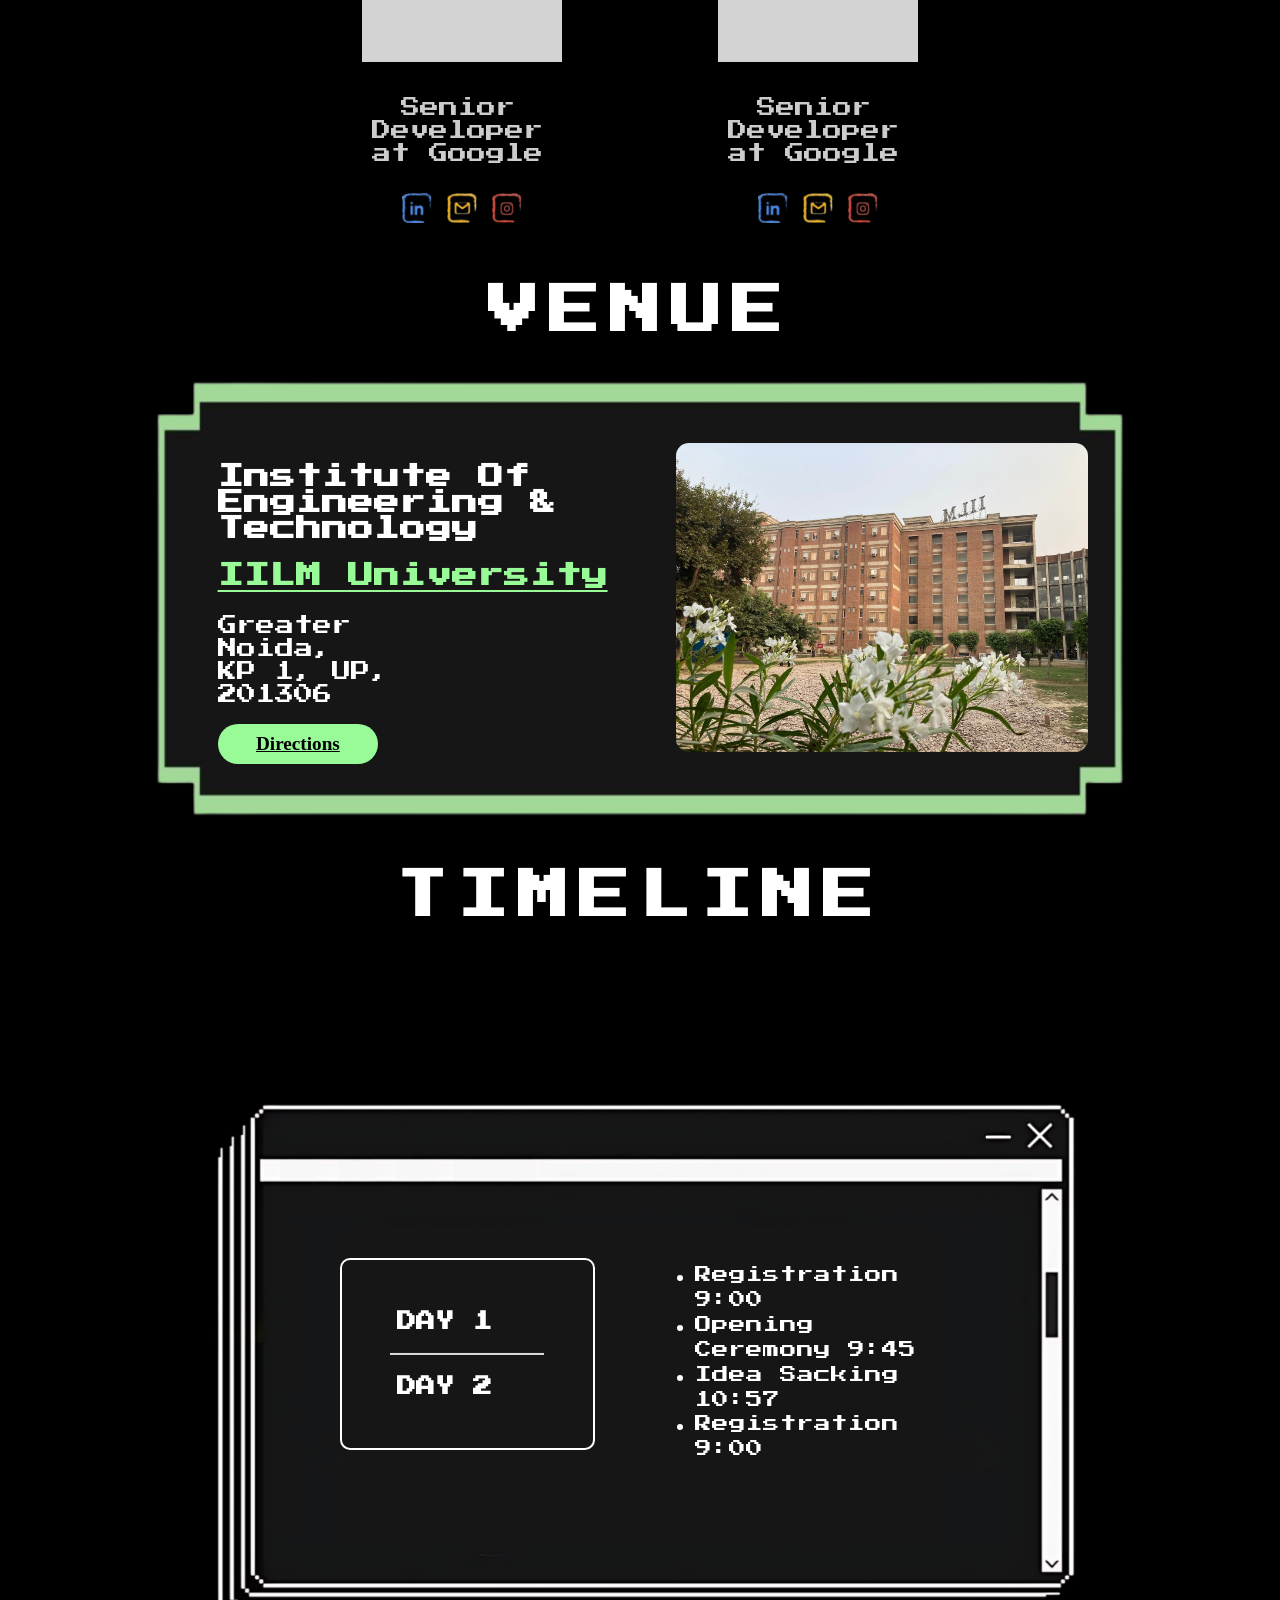
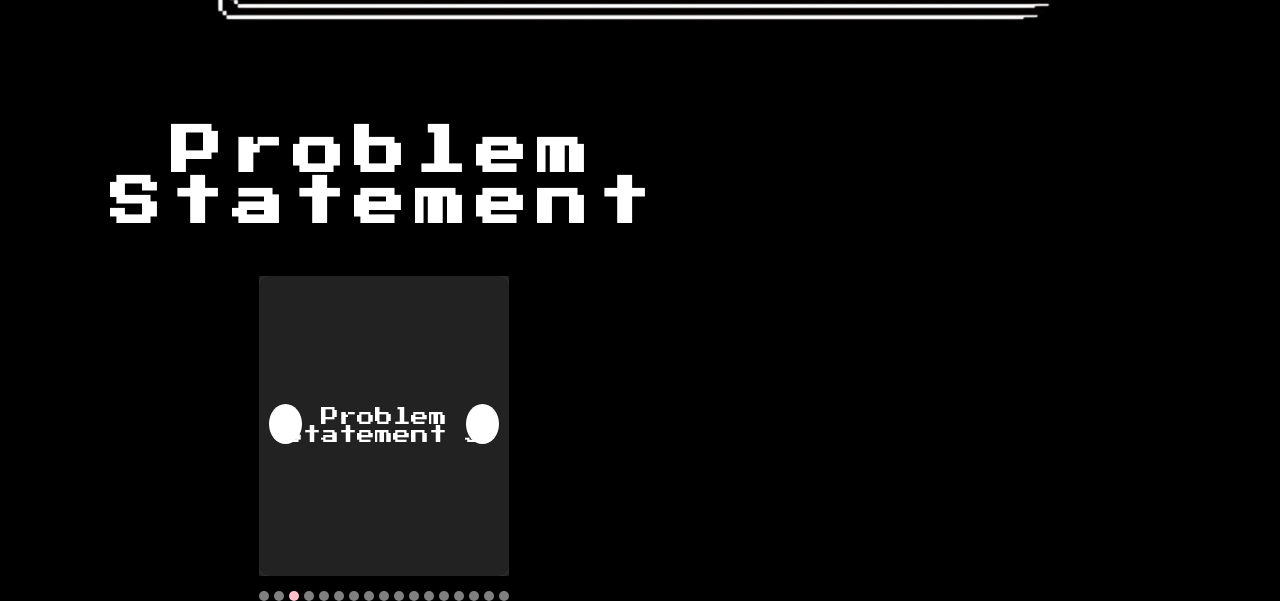
==== commit 7016abfd: "added problem statement corousel" ====
--- a/index.html
+++ b/index.html
@@ -145,16 +145,81 @@
                 <p>DAY 2</p>
             </div>
             <div class="events">
-                <p><b>Registration</b> 9:00</p>
-                <p><b>Opening Ceremony</b> 9:45</p>
-                <p><b>Idea Sacking</b> 10:57</p>
-                <p><b>Registration</b> 9:00</p>
+                <ul>
+                  <li>Registration 9:00</li>
+                  <li>Opening Ceremony 9:45</li>
+                  <li>Idea Sacking 10:57</li>
+                  <li>Registration 9:00</li>
+                </ul>
             </div>
         </div>
     </div>
 </section>
 
-   
+<section class="problem-statement">
+  <h1>Problem Statement</h1>
+  <div class="carousel-container">
+      <div class="arrow left" onclick="moveLeft()">&#10094;</div>
+      <div class="carousel" id="carousel">
+          <script>
+              for (let i = 1; i <= 17; i++) {
+                  document.write(`<div class='tile ${i === 3 ? "active" : "hidden"}'>Problem Statement ${i}</div>`);
+              }
+          </script>
+      </div>
+      <div class="arrow right" onclick="moveRight()">&#10095;</div>
+  </div>
+  <div class="dots" id="dots"></div>
+</section>
+
+<script>
+  let currentIndex = 2;
+  const tiles = document.querySelectorAll(".tile");
+  const dotsContainer = document.getElementById("dots");
+
+  function updateDots() {
+      dotsContainer.innerHTML = "";
+      for (let i = 0; i < tiles.length; i++) {
+          let dot = document.createElement("div");
+          dot.classList.add("dot");
+          if (i === currentIndex) {
+              dot.classList.add("active");
+          }
+          dotsContainer.appendChild(dot);
+      }
+  }
+
+  function updateTiles() {
+      tiles.forEach((tile, index) => {
+          tile.classList.add("hidden");
+          tile.classList.remove("active");
+          tile.style.opacity = "0.5";
+          tile.style.transform = "scale(0.8)";
+      });
+      tiles[currentIndex - 1]?.classList.remove("hidden");
+      tiles[currentIndex].classList.remove("hidden");
+      tiles[currentIndex].classList.add("active");
+      tiles[currentIndex].style.opacity = "1";
+      tiles[currentIndex].style.transform = "scale(1)";
+      tiles[currentIndex + 1]?.classList.remove("hidden");
+      updateDots();
+  }
+
+  function moveLeft() {
+      if (currentIndex > 1) {
+          currentIndex--;
+          updateTiles();
+      }
+  }
+
+  function moveRight() {
+      if (currentIndex < tiles.length - 2) {
+          currentIndex++;
+          updateTiles();
+      }
+  }
+  updateDots();
+</script>
 
 
   <script src="script.js"></script>
--- a/styles.css
+++ b/styles.css
@@ -279,7 +279,9 @@
 
 /* Styling for individual cards */
  .b-card {
-  background-color: bisque;
+  background-image: url("./assets/Glimpses/img1.JPG");
+  background-size: cover;
+  background-position: center;
   height: 35vh;
   grid-column: span 2; 
   border-radius: 8px;
@@ -287,21 +289,27 @@
 }
 
 .x-card {
-  background-color: rgb(33, 218, 110);
+  background-image: url("./assets/Glimpses/image2.jpg");
+  background-size: cover;
+  background-position: center;
   height: 35vh;
   width: 30%;
   border-radius: 8px;
 }
 
 .c-card {
-  background-color: blue;
+  background-image: url("./assets/Glimpses/image3.jpg");
+  background-size: cover;
+  background-position: center;
   height: 35vh;
   border-radius: 8px;
   width: 30%;
 }
 
 .d-card {
-  background-color: rgb(0, 248, 174);
+  background-image: url("./assets/Glimpses/image5.jpg");
+  background-size: cover;
+  background-position: center;
   height: 35vh;
   width: 45%;
   grid-column: span 2; 
@@ -309,7 +317,9 @@
 }
 
 .s-card {
-  background-color: rgb(172, 17, 17);
+  background-image: url("./assets/Glimpses/image8.jpg");
+  background-size: cover;
+  background-position: center;
   height: 35vh;
   width: 50%;
   grid-column: span 2; 
@@ -522,14 +532,15 @@
   font-size: 2vw;
   border-radius: 10px;
   height: auto;
-  width: 10vw;
+  width: 20vw;
   margin-bottom: -4.688vw;
-  margin-left: 20px;
+  margin-left: 150px;
 }
 
 .days p {
   margin: 20px 0;
   font-weight: bold;
+  margin-left: 15px;
 }
 
 .days hr {
@@ -538,11 +549,95 @@
 }
 
 .events {
-  font-size: 1.5vw;
+  font-size: 1.3vw;
   text-align: left;
-  line-height: 1.8;
+  line-height: 1.5;
   margin-bottom: -6vw;
-  margin-left: 200px;
+  /* margin-left: 200px; */
   padding: 20px;
   border-radius: 10px;
-}
+  margin-right:120px;
+}
+
+
+.problem-statement {
+  display: flex;
+  flex-direction: column;
+  align-items: center;
+  justify-content: center;
+  height: auto;
+}
+
+h1 {
+  font-size: 4vw;
+  /* font-family: 'Creepster', cursive; */
+  letter-spacing: 10px;
+}
+
+.problem-statement {
+  width: 60vw;
+  text-align: center;
+  color: white;
+}
+.carousel-container {
+  display: flex;
+  align-items: center;
+  position: relative;
+}
+.arrow {
+  position: absolute;
+  background: white;
+  border-radius: 50%;
+  padding: 10px;
+  cursor: pointer;
+  z-index: 10;
+}
+.arrow.left { left: 10px; }
+.arrow.right { right: 10px; }
+.carousel {
+  display: flex;
+  gap: 10px;
+  overflow: hidden;
+  width: 100%;
+  justify-content: center;
+  position: relative;
+}
+.tile {
+  width: 200px;
+  height: 250px;
+  background: #222;
+  color: white;
+  display: flex;
+  justify-content: center;
+  align-items: center;
+  transition: all 0.5s ease-in-out;
+  border-radius: 10px;
+  opacity: 0.5;
+  transform: scale(0.8);
+  font-size: 18px;
+  text-align: center;
+}
+.tile.active {
+  width: 250px;
+  height: 300px;
+  opacity: 1;
+  transform: scale(1);
+  box-shadow: 0 0 15px rgba(255, 255, 255, 0.5);
+}
+.hidden {
+  display: none;
+}
+.dots {
+  display: flex;
+  gap: 5px;
+  margin-top: 15px;
+}
+.dot {
+  width: 10px;
+  height: 10px;
+  background: gray;
+  border-radius: 50%;
+}
+.dot.active {
+  background: pink;
+}
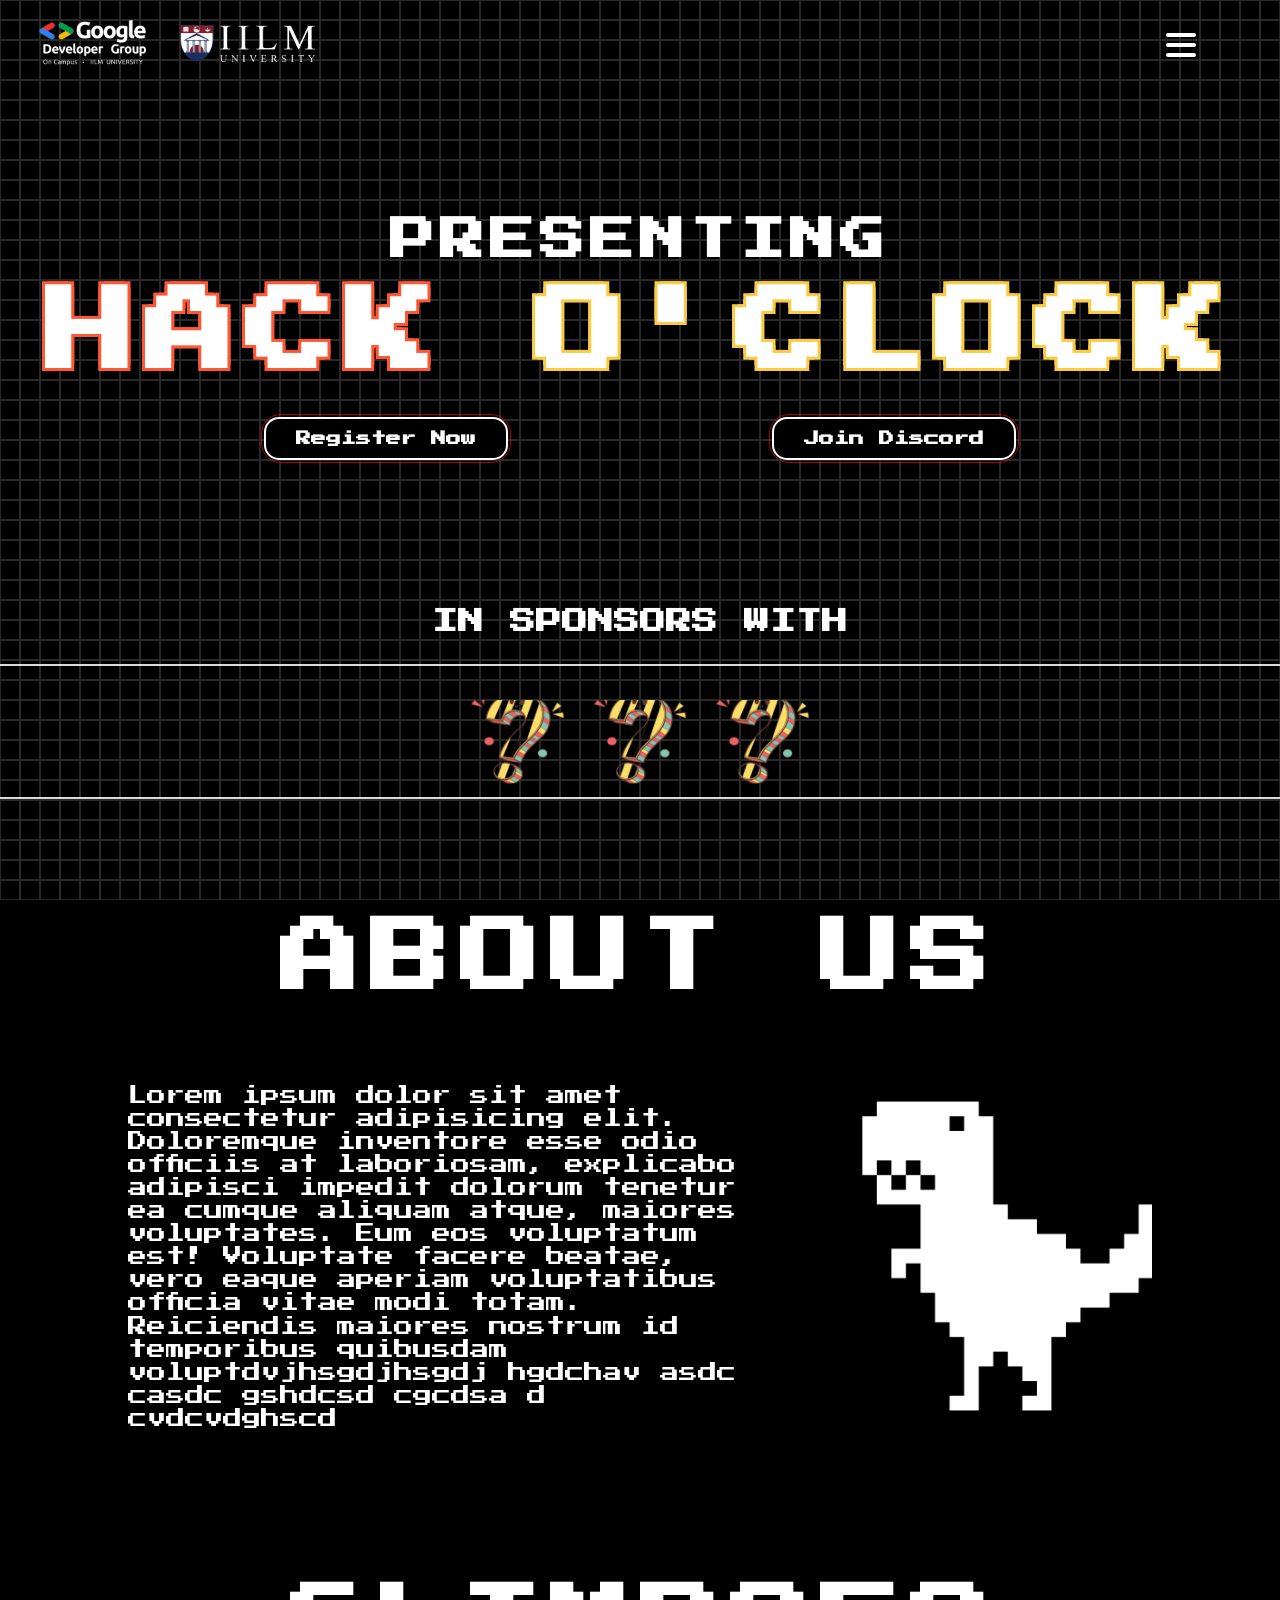
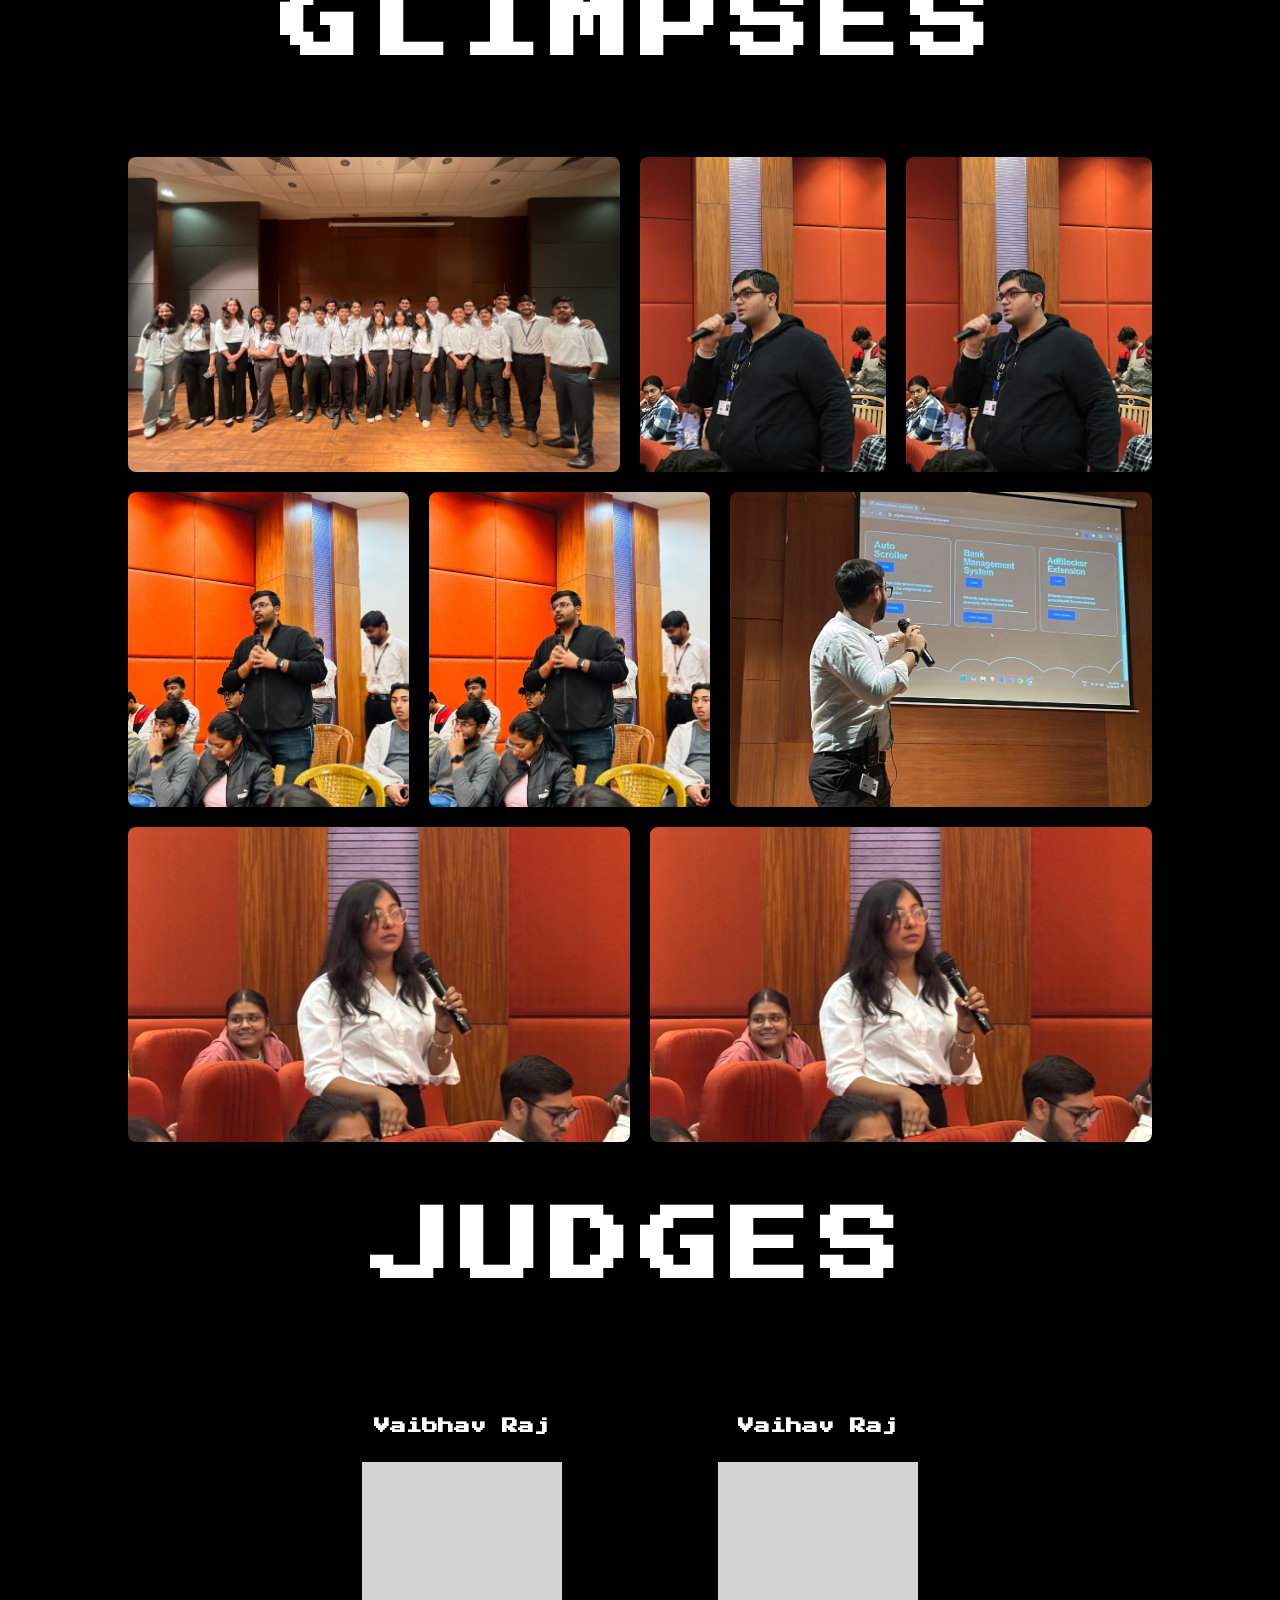
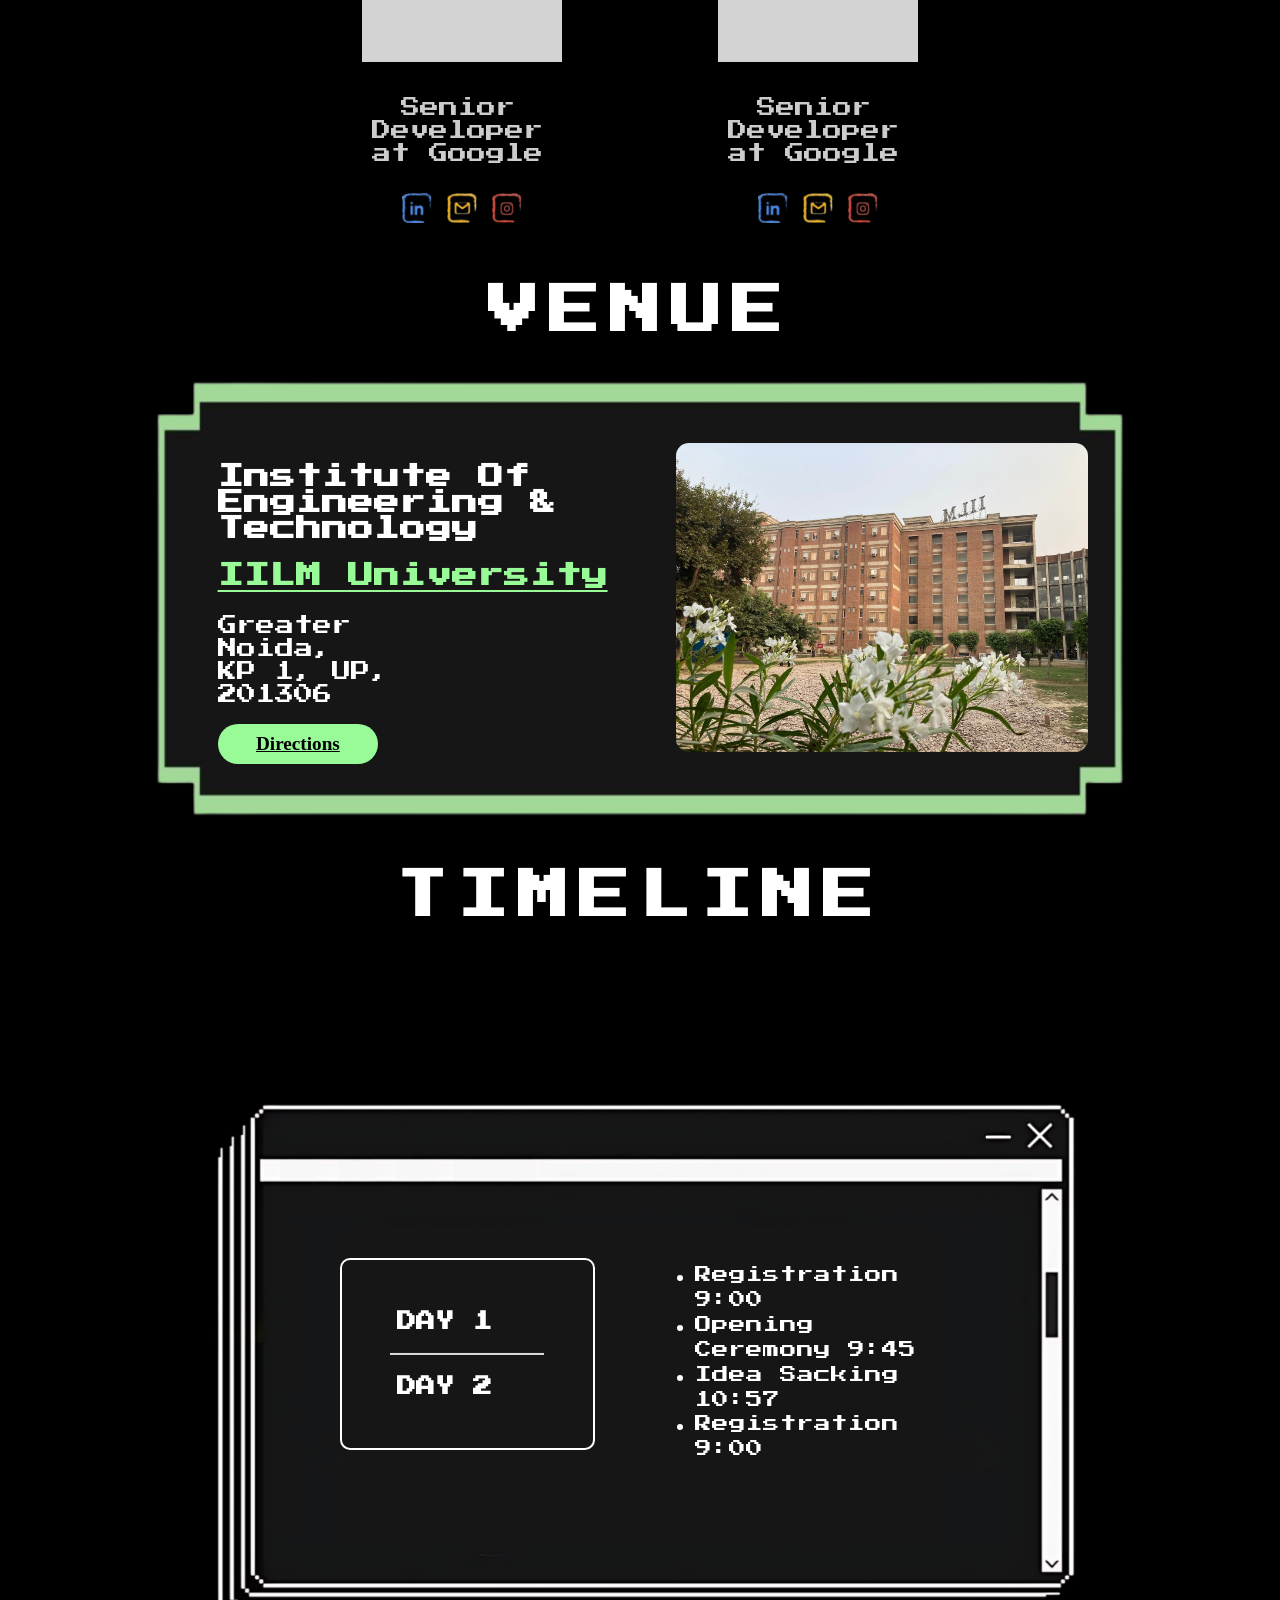
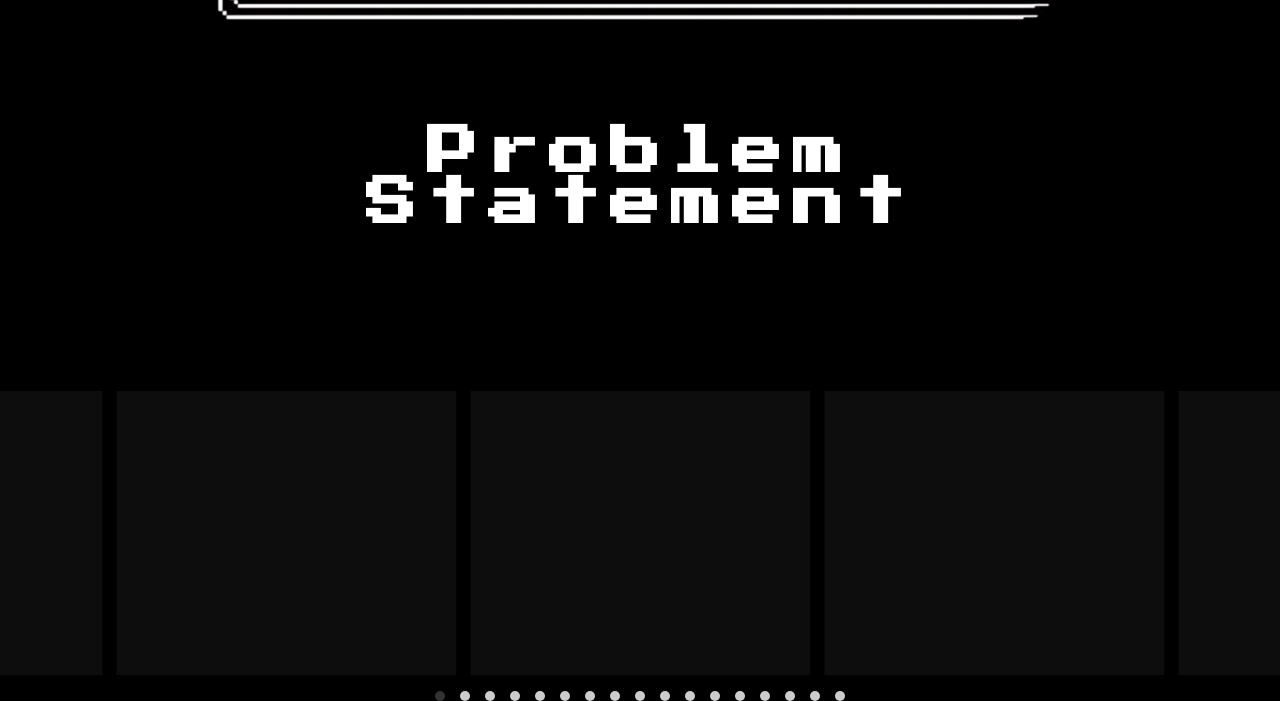
==== commit 80d8fe33: "Carousel updates fix bugs and make it responsive add the 17 SDG's Goals title to the tiles with a ba" ====
--- a/index.html
+++ b/index.html
@@ -13,6 +13,48 @@
     * {
       font-family: 'Press Start 2P', cursive;
     }
+    .carousel-container {
+      display: flex;
+      align-items: center;
+      justify-content: center;
+      position: relative;
+      overflow: hidden;
+    }
+    .carousel {
+      display: flex;
+      gap: 20px;
+      transition: transform 0.3s ease;
+    }
+    .tile {
+      min-width: 300px;
+      padding: 1rem;
+      background: rgba(255, 255, 255, 0.1);
+      backdrop-filter: blur(10px);
+      border-radius: 8px;
+      text-align: center;
+      border: 1px solid rgba(255, 255, 255, 0.2);
+      box-shadow: 0 4px 30px rgba(0, 0, 0, 0.1);
+    }
+    .arrow {
+      cursor: pointer;
+      font-size: 2rem;
+      margin: 0 10px;
+    }
+    .dots {
+      display: flex;
+      justify-content: center;
+      margin-top: 1rem;
+    }
+    .dot {
+      width: 10px;
+      height: 10px;
+      border-radius: 50%;
+      margin: 0 5px;
+      background: #ccc;
+    }
+    .dot.active {
+      background: #333;
+    }
   </style>
 </head>
 <body>
@@ -20,56 +62,54 @@
   <div class="grid-container"></div>
 
   <!-- Nav Bar -->
-   <nav>
+  <nav>
     <div class="logos">
       <img src="assets/GDGlogo.png" alt="GDG" class="gdg-logo">
       <img src="assets/iilmlogo.png" alt="IILM" class="iilm-logo">
     </div>
-        <div class="menu-icon">
-          <div class="bar"></div>
-          <div class="bar"></div>
-          <div class="bar"></div>
-        </div>
-      </div>
-   </nav>
-
-   <!-- Hero Section -->
-   <section class="hero">
-      <h2 class="presenting">PRESENTING</h2>
-      <h1 class="title">
-        <span class="hack">HACK</span> 
-        <span class="oclock">O'CLOCK</span>
-      </h1>
-
-      <div class="button-container">
-        <button class="btn btn-left">Register Now</button>
-        <button class="btn btn-right">Join Discord</button>
-      </div>  
-   </section>
-
-   <section class="section-2">
+    <div class="menu-icon">
+      <div class="bar"></div>
+      <div class="bar"></div>
+      <div class="bar"></div>
+    </div>
+  </nav>
+
+  <!-- Hero Section -->
+  <section class="hero">
+    <h2 class="presenting">PRESENTING</h2>
+    <h1 class="title">
+      <span class="hack">HACK</span> 
+      <span class="oclock">O'CLOCK</span>
+    </h1>
+    <div class="button-container">
+      <button class="btn btn-left">Register Now</button>
+      <button class="btn btn-right">Join Discord</button>
+    </div>  
+  </section>
+
+  <section class="section-2">
     <h2>IN SPONSORS WITH</h2>
     <hr>
     <div class="carousel">
       <img src="assets/sponsores/image.png" alt="IILM" class="iilm-logo">
       <img src="assets/sponsores/image.png" alt="IILM" class="iilm-logo">
       <img src="assets/sponsores/image.png" alt="IILM" class="iilm-logo">
-      
     </div>
     <hr>
-    </section>
-
-    <section class="section-3">
-      <h1>ABOUT US</h1>
-      <div class="about-content">
-          <p>
-            Lorem ipsum dolor sit amet consectetur adipisicing elit. Doloremque inventore esse odio officiis at laboriosam, explicabo adipisci impedit dolorum tenetur ea cumque aliquam atque, maiores voluptates. Eum eos voluptatum est!
-            Voluptate facere beatae, vero eaque aperiam voluptatibus officia vitae modi totam. Reiciendis maiores nostrum id temporibus quibusdam voluptdvjhsgdjhsgdj hgdchav asdc casdc gshdcsd cgcdsa d cvdcvdghscd 
-          <div class="dino"></div>
-      </div>
-  </section>
-
-   <section class="section-4">
+  </section>
+
+  <section class="section-3">
+    <h1>ABOUT US</h1>
+    <div class="about-content">
+      <p>
+        Lorem ipsum dolor sit amet consectetur adipisicing elit. Doloremque inventore esse odio officiis at laboriosam, explicabo adipisci impedit dolorum tenetur ea cumque aliquam atque, maiores voluptates. Eum eos voluptatum est!
+        Voluptate facere beatae, vero eaque aperiam voluptatibus officia vitae modi totam. Reiciendis maiores nostrum id temporibus quibusdam voluptdvjhsgdjhsgdj hgdchav asdc casdc gshdcsd cgcdsa d cvdcvdghscd 
+      </p>
+      <div class="dino"></div>
+    </div>
+  </section>
+
+  <section class="section-4">
     <h1>GLIMPSES</h1>
     <div class="container">
       <div class="row">
@@ -87,140 +127,151 @@
         <div class="s-card"></div>
       </div>
     </div>
-   </section>
-
-   <section class="section-judges">
+  </section>
+
+  <section class="section-judges">
     <h1>JUDGES</h1>
     <div class="judges-container">
-        <div class="judge-card">
-            <h2>Vaibhav Raj</h2>
-            <div class="judge-image"></div>
-            <p class="judge-role">Senior Developer at Google</p>
-            <div class="social-icons">
-                <img src="./assets/linkedin.png" alt="LinkedIn">
-                <img src="./assets/mail.png" alt="Email">
-                <img src="./assets/insta.png" alt="Instagram">
-            </div>
-        </div>
-        <div class="judge-card">
-            <h2>Vaihav Raj</h2>
-            <div class="judge-image"></div>
-            <p class="judge-role">Senior Developer at Google</p>
-            <div class="social-icons">
-                <img src="./assets/linkedin.png" alt="LinkedIn">
-                <img src="./assets/mail.png" alt="Email">
-                <img src="./assets/insta.png" alt="Instagram">
-            </div>
-        </div>
-    </div>
-   </section>
-
-   <section class="section-5">
+      <div class="judge-card">
+        <h2>Vaibhav Raj</h2>
+        <div class="judge-image"></div>
+        <p class="judge-role">Senior Developer at Google</p>
+        <div class="social-icons">
+          <img src="./assets/linkedin.png" alt="LinkedIn">
+          <img src="./assets/mail.png" alt="Email">
+          <img src="./assets/insta.png" alt="Instagram">
+        </div>
+      </div>
+      <div class="judge-card">
+        <h2>Vaihav Raj</h2>
+        <div class="judge-image"></div>
+        <p class="judge-role">Senior Developer at Google</p>
+        <div class="social-icons">
+          <img src="./assets/linkedin.png" alt="LinkedIn">
+          <img src="./assets/mail.png" alt="Email">
+          <img src="./assets/insta.png" alt="Instagram">
+        </div>
+      </div>
+    </div>
+  </section>
+
+  <section class="section-5">
     <h1>VENUE</h1>
     <div class="venue-card">
-        <div class="venue-text">
-            <h2>Institute of<br>Engineering &<br>Technology</h2>
-            <h3>IILM University</h3>
-            <p>Greater Noida,<br>KP 1, UP, 201306</p>
-            <button class="directions" onclick="window.location.href='https://www.google.com/maps/dir/28.4609435,77.4893496/Plot+No.18,+Iilm+College+Of+Engineering+%26+Technology,+16,+Knowledge+Park+II,+Greater+Noida,+Uttar+Pradesh+201306/@28.4615198,77.4890829,18z/data=!3m1!4b1!4m9!4m8!1m1!4e1!1m5!1m1!1s0x390cc1e13dcbf0eb:0xfcf1c4d9749a78b4!2m2!1d77.4913143!2d28.4603517?entry=ttu&g_ep=EgoyMDI1MDIxOS4xIKXMDSoJLDEwMjExNDU1SAFQAw%3D%3D';">
-              Directions
-            </button>
-            
-        </div>
+      <div class="venue-text">
+        <h2>Institute of<br>Engineering &<br>Technology</h2>
+        <h3>IILM University</h3>
+        <p>Greater Noida,<br>KP 1, UP, 201306</p>
+        <button class="directions" onclick="window.location.href='https://www.google.com/maps/dir/28.4609435,77.4893496/Plot+No.18,+Iilm+College+Of+Engineering+%26+Technology,+16,+Knowledge+Park+II,+Greater+Noida,+Uttar+Pradesh+201306/@28.4615198,77.4890829,18z/data=!3m1!4b1!4m9!4m8!1m1!4e1!1m5!1m1!1s0x390cc1e13dcbf0eb:0xfcf1c4d9749a78b4!2m2!1d77.4913143!2d28.4603517?entry=ttu&g_ep=EgoyMDI1MDIxOS4xIKXMDSoJLDEwMjExNDU1SAFQAw%3D%3D';">
+          Directions
+        </button>
+      </div>
       <div class="venue-image">
-          <img src="./assets/iilmbuilding.png" alt="IILM University">
-      </div>
-    </div>
-   </section>
-
-
-   <section class="TIMELINE">
+        <img src="./assets/iilmbuilding.png" alt="IILM University">
+      </div>
+    </div>
+  </section>
+
+  <section class="TIMELINE">
     <h1>TIMELINE</h1>
     <div class="time-card">
-        <img src="./assets/timeline.png" alt="Timeline">
-        <div class="schedule">
-            <div class="days">
-                <p>DAY 1</p>
-                <hr>
-                <p>DAY 2</p>
-            </div>
-            <div class="events">
-                <ul>
-                  <li>Registration 9:00</li>
-                  <li>Opening Ceremony 9:45</li>
-                  <li>Idea Sacking 10:57</li>
-                  <li>Registration 9:00</li>
-                </ul>
-            </div>
-        </div>
-    </div>
-</section>
-
-<section class="problem-statement">
-  <h1>Problem Statement</h1>
-  <div class="carousel-container">
+      <img src="./assets/timeline.png" alt="Timeline">
+      <div class="schedule">
+        <div class="days">
+          <p>DAY 1</p>
+          <hr>
+          <p>DAY 2</p>
+        </div>
+        <div class="events">
+          <ul>
+            <li>Registration 9:00</li>
+            <li>Opening Ceremony 9:45</li>
+            <li>Idea Sacking 10:57</li>
+            <li>Registration 9:00</li>
+          </ul>
+        </div>
+      </div>
+    </div>
+  </section>
+
+  <section class="problem-statement" style="max-width: 1200px; margin: 0 auto;">
+    <h1>Problem Statement</h1>
+    <div class="carousel-container">
       <div class="arrow left" onclick="moveLeft()">&#10094;</div>
       <div class="carousel" id="carousel">
-          <script>
-              for (let i = 1; i <= 17; i++) {
-                  document.write(`<div class='tile ${i === 3 ? "active" : "hidden"}'>Problem Statement ${i}</div>`);
-              }
-          </script>
+        <div class="tile">No Poverty</div>
+        <div class="tile">Zero Hunger</div>
+        <div class="tile">Good Health and Well-being</div>
+        <div class="tile">Quality Education</div>
+        <div class="tile">Gender Equality</div>
+        <div class="tile">Clean Water and Sanitation</div>
+        <div class="tile">Affordable and Clean Energy</div>
+        <div class="tile">Decent Work and Economic Growth</div>
+        <div class="tile">Industry, Innovation and Infrastructure</div>
+        <div class="tile">Reduced Inequality</div>
+        <div class="tile">Sustainable Cities and Communities</div>
+        <div class="tile">Responsible Consumption and Production</div>
+        <div class="tile">Climate Action</div>
+        <div class="tile">Life Below Water</div>
+        <div class="tile">Life on Land</div>
+        <div class="tile">Peace and Justice Strong Institutions</div>
+        <div class="tile">Partnerships to achieve the Goal</div>
       </div>
       <div class="arrow right" onclick="moveRight()">&#10095;</div>
-  </div>
-  <div class="dots" id="dots"></div>
-</section>
-
-<script>
-  let currentIndex = 2;
-  const tiles = document.querySelectorAll(".tile");
-  const dotsContainer = document.getElementById("dots");
-
-  function updateDots() {
+    </div>
+    <div class="dots" id="dots"></div>
+  </section>
+
+  <script>
+    let currentIndex = 0;
+    const tiles = document.querySelectorAll(".tile");
+    const dotsContainer = document.getElementById("dots");
+    const carousel = document.getElementById("carousel");
+
+    function updateDots() {
       dotsContainer.innerHTML = "";
       for (let i = 0; i < tiles.length; i++) {
-          let dot = document.createElement("div");
-          dot.classList.add("dot");
-          if (i === currentIndex) {
-              dot.classList.add("active");
-          }
-          dotsContainer.appendChild(dot);
-      }
-  }
-
-  function updateTiles() {
-      tiles.forEach((tile, index) => {
-          tile.classList.add("hidden");
-          tile.classList.remove("active");
-          tile.style.opacity = "0.5";
-          tile.style.transform = "scale(0.8)";
-      });
-      tiles[currentIndex - 1]?.classList.remove("hidden");
-      tiles[currentIndex].classList.remove("hidden");
-      tiles[currentIndex].classList.add("active");
-      tiles[currentIndex].style.opacity = "1";
-      tiles[currentIndex].style.transform = "scale(1)";
-      tiles[currentIndex + 1]?.classList.remove("hidden");
+        let dot = document.createElement("div");
+        dot.classList.add("dot");
+        if (i === currentIndex) {
+          dot.classList.add("active");
+        }
+        dotsContainer.appendChild(dot);
+      }
+    }
+
+    function updateTiles() {
+      const offset = -(currentIndex * (tiles[currentIndex].offsetWidth + 20));
+      carousel.style.transform = `translateX(${offset}px)`;
       updateDots();
-  }
-
-  function moveLeft() {
-      if (currentIndex > 1) {
-          currentIndex--;
-          updateTiles();
-      }
-  }
-
-  function moveRight() {
-      if (currentIndex < tiles.length - 2) {
-          currentIndex++;
-          updateTiles();
-      }
-  }
-  updateDots();
-</script>
-
+    }
+
+    function moveLeft() {
+      if (currentIndex > 0) {
+        currentIndex--;
+        updateTiles();
+      }
+    }
+
+    function moveRight() {
+      if (currentIndex < tiles.length - 1) {
+        currentIndex++;
+        updateTiles();
+      }
+    }
+
+    function autoSlide() {
+      moveRight();
+      if (currentIndex >= tiles.length - 1) {
+        currentIndex = 0;
+        updateTiles();
+      }
+    }
+
+    setInterval(autoSlide, 5000);
+
+    updateDots();
+  </script>
 
   <script src="script.js"></script>
 </body>
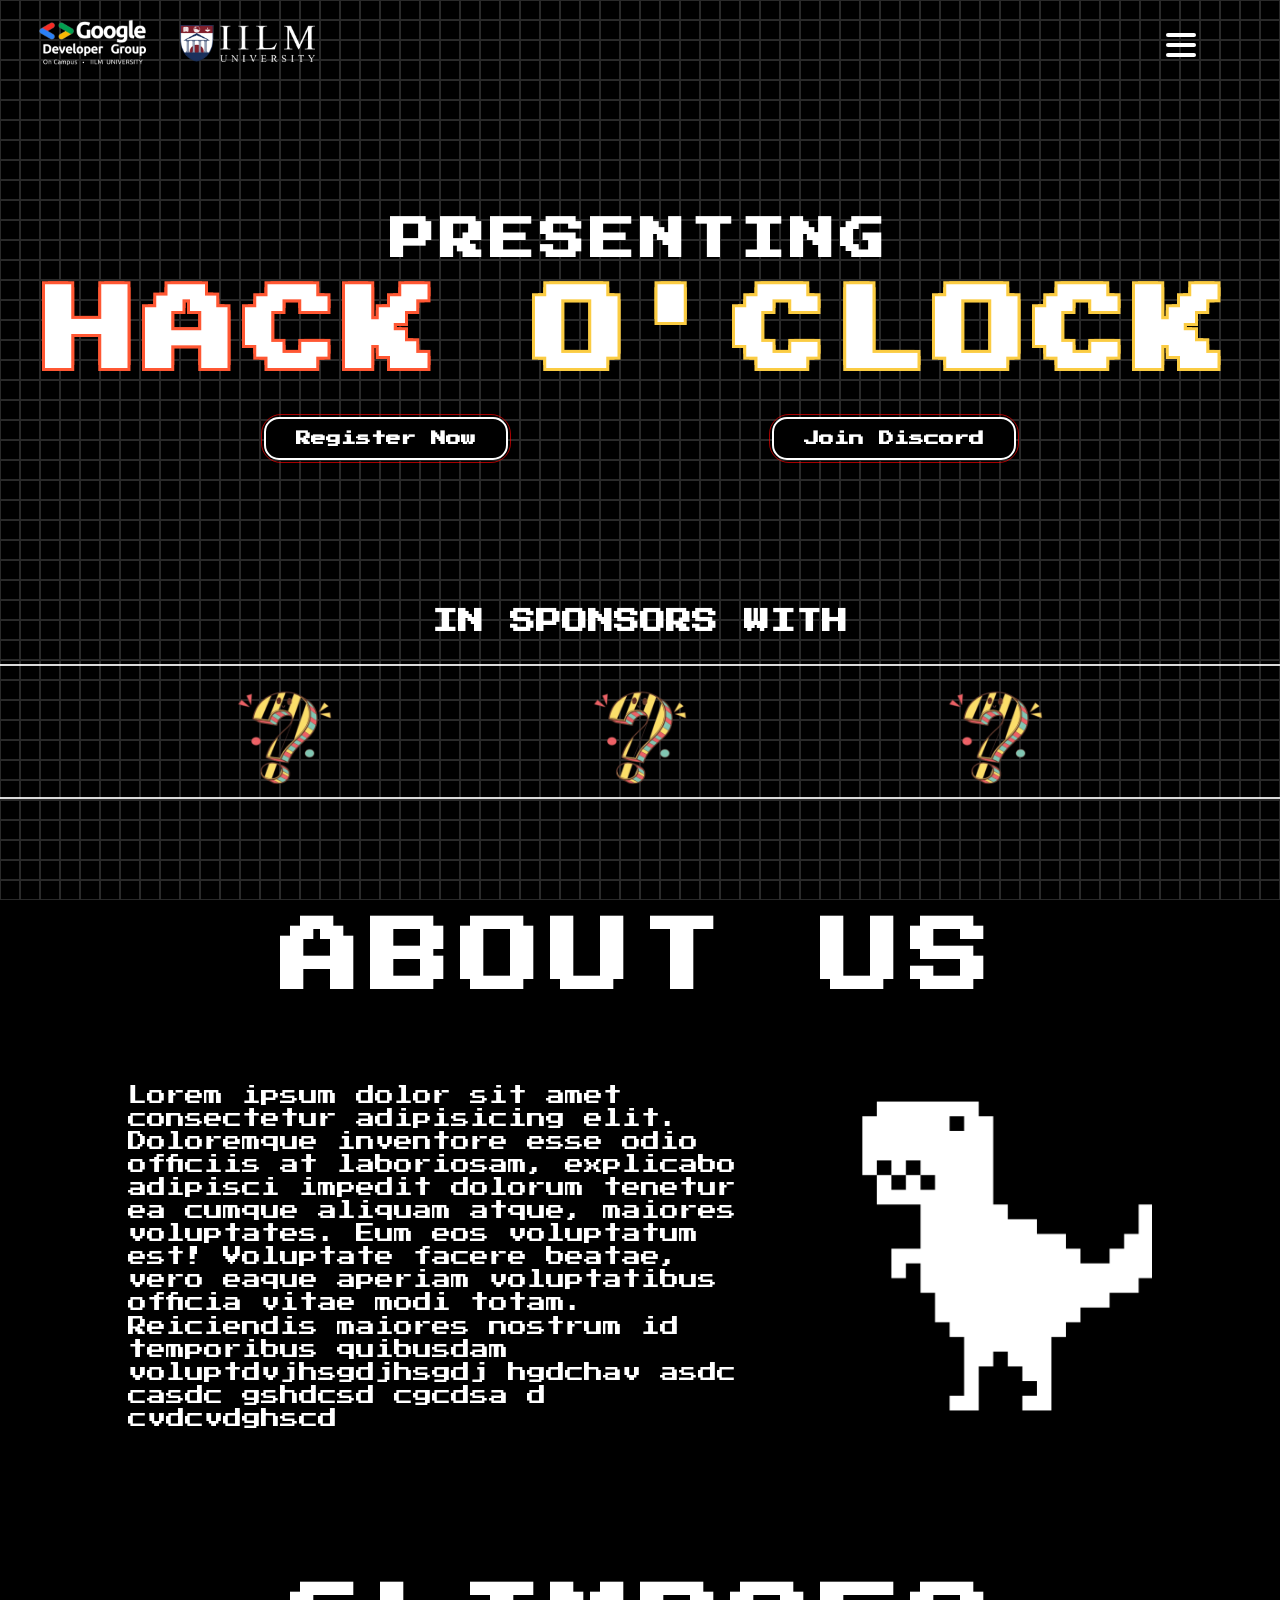
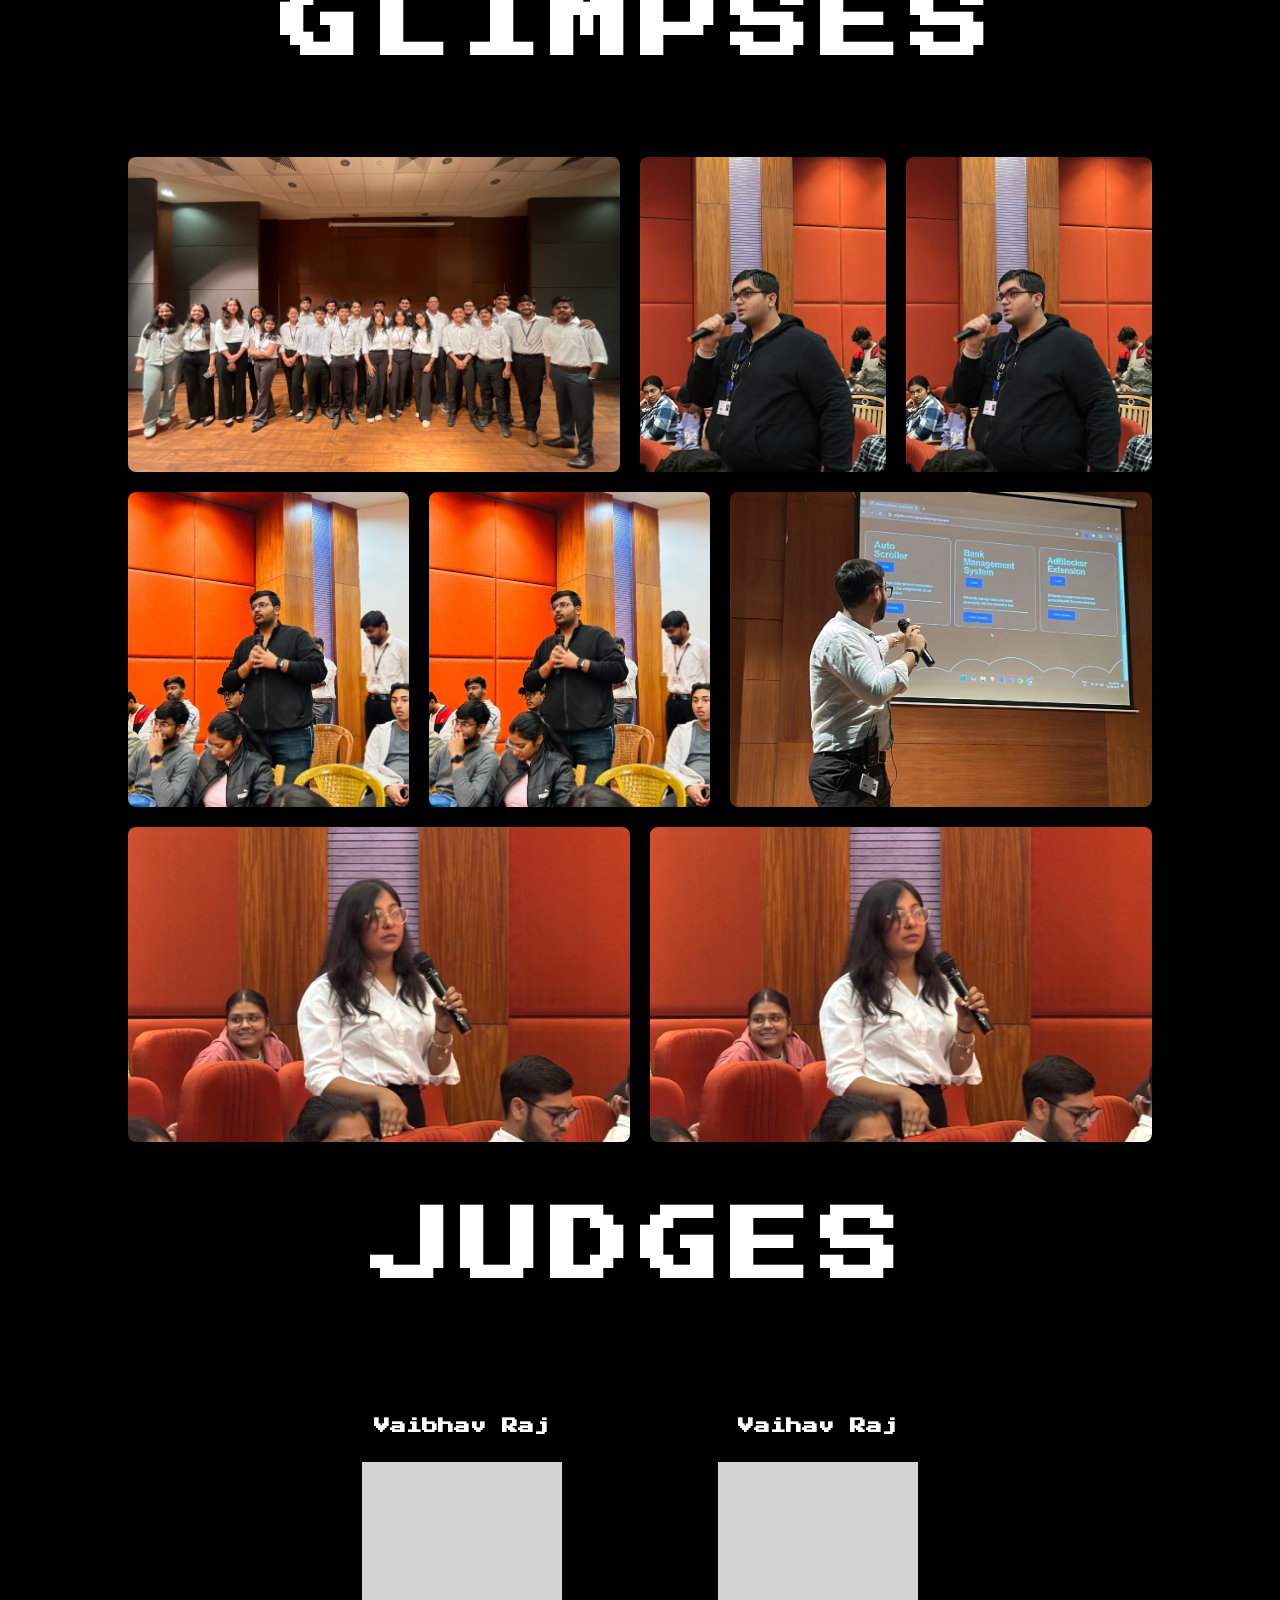
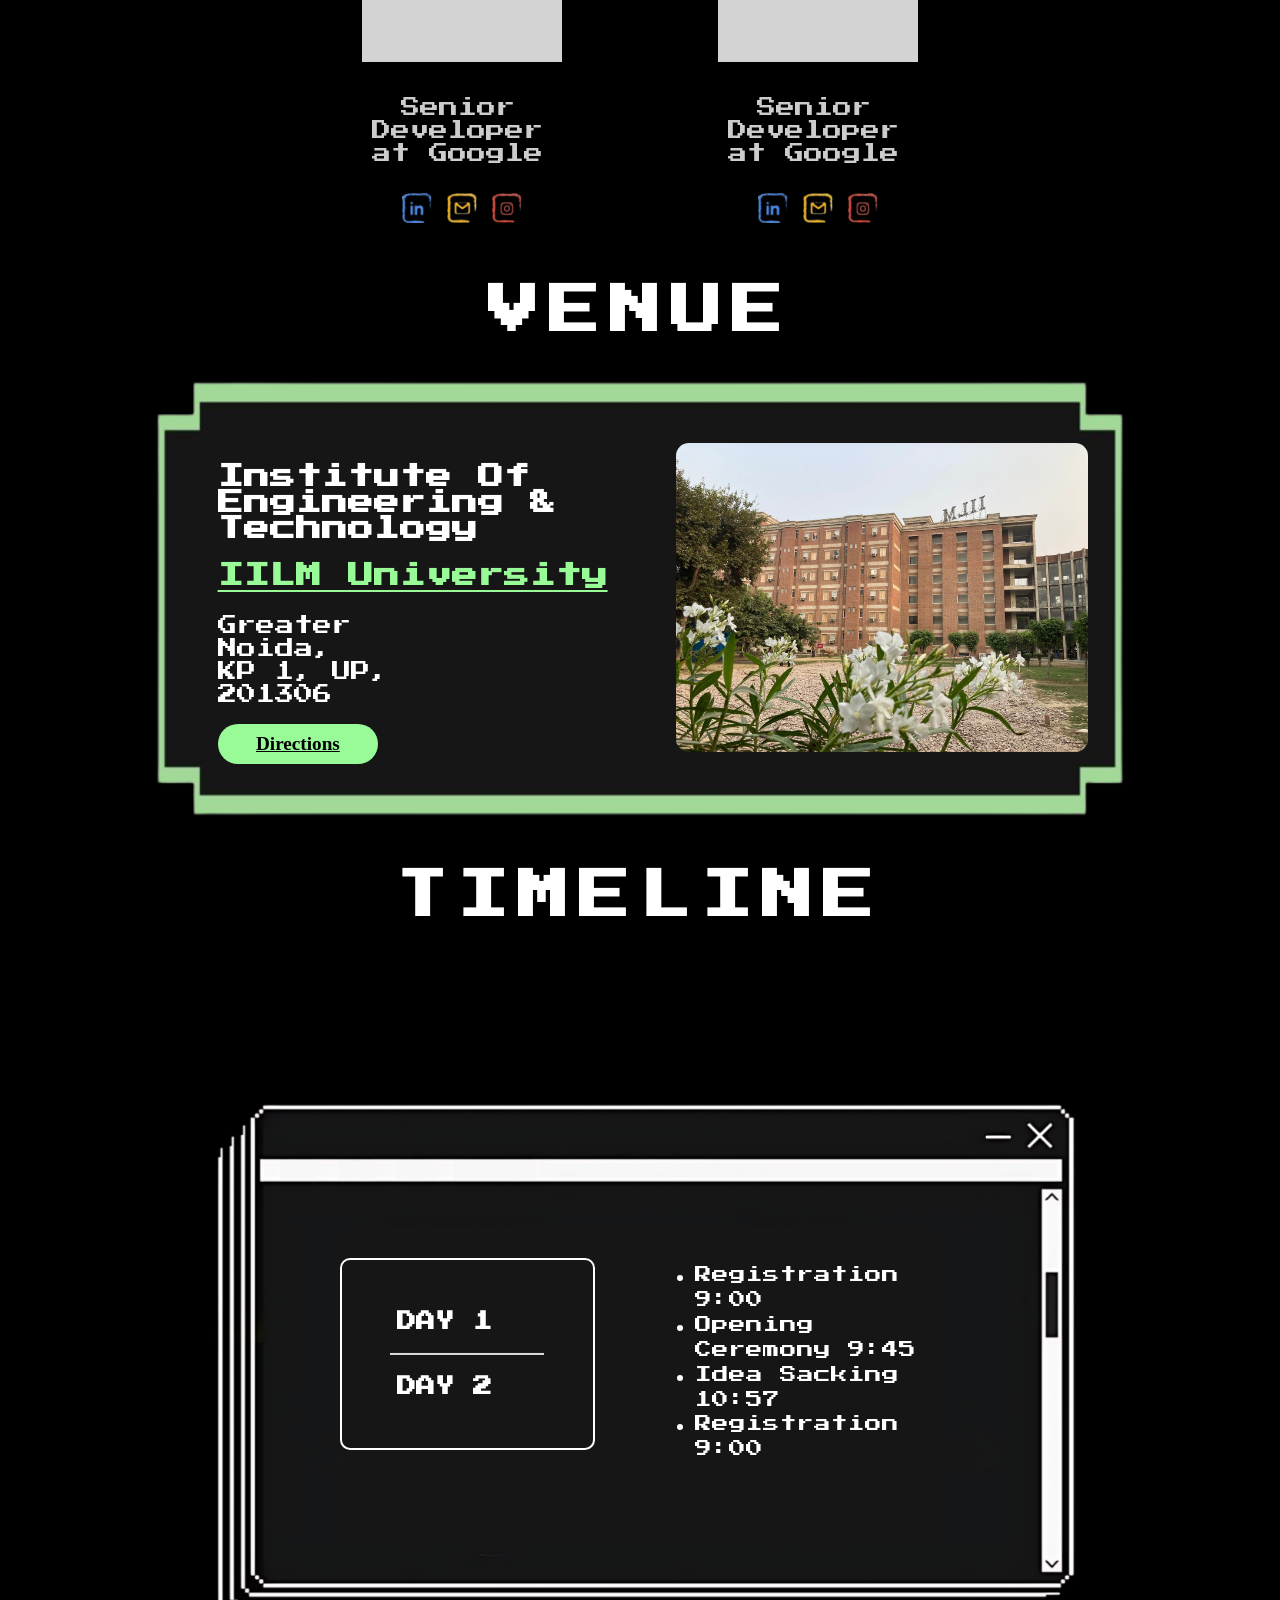
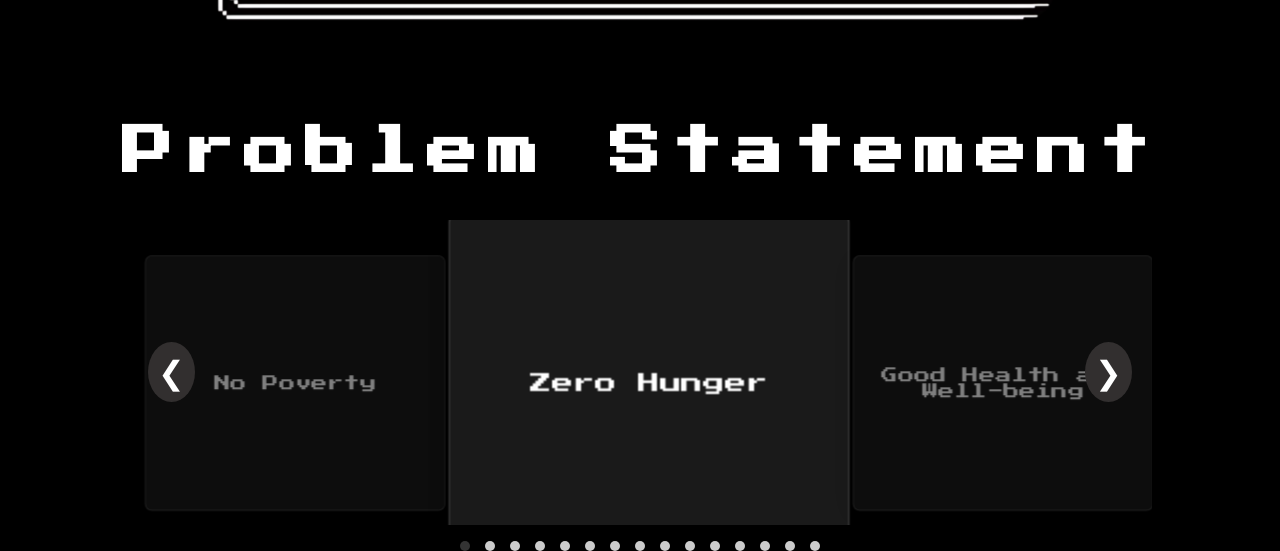
==== commit a1ba84b2: "tiles adjustment" ====
--- a/index.html
+++ b/index.html
@@ -194,43 +194,46 @@
     </div>
   </section>
 
-  <section class="problem-statement" style="max-width: 1200px; margin: 0 auto;">
+  <section class="problem-statement">
     <h1>Problem Statement</h1>
     <div class="carousel-container">
       <div class="arrow left" onclick="moveLeft()">&#10094;</div>
-      <div class="carousel" id="carousel">
-        <div class="tile">No Poverty</div>
-        <div class="tile">Zero Hunger</div>
-        <div class="tile">Good Health and Well-being</div>
-        <div class="tile">Quality Education</div>
-        <div class="tile">Gender Equality</div>
-        <div class="tile">Clean Water and Sanitation</div>
-        <div class="tile">Affordable and Clean Energy</div>
-        <div class="tile">Decent Work and Economic Growth</div>
-        <div class="tile">Industry, Innovation and Infrastructure</div>
-        <div class="tile">Reduced Inequality</div>
-        <div class="tile">Sustainable Cities and Communities</div>
-        <div class="tile">Responsible Consumption and Production</div>
-        <div class="tile">Climate Action</div>
-        <div class="tile">Life Below Water</div>
-        <div class="tile">Life on Land</div>
-        <div class="tile">Peace and Justice Strong Institutions</div>
-        <div class="tile">Partnerships to achieve the Goal</div>
+      <div class="carousel-wrapper">
+        <div class="carousel" id="carousel">
+          <div class="tile">No Poverty</div>
+          <div class="tile">Zero Hunger</div>
+          <div class="tile">Good Health and Well-being</div>
+          <div class="tile">Quality Education</div>
+          <div class="tile">Gender Equality</div>
+          <div class="tile">Clean Water and Sanitation</div>
+          <div class="tile">Affordable and Clean Energy</div>
+          <div class="tile">Decent Work and Economic Growth</div>
+          <div class="tile">Industry, Innovation and Infrastructure</div>
+          <div class="tile">Reduced Inequality</div>
+          <div class="tile">Sustainable Cities and Communities</div>
+          <div class="tile">Responsible Consumption and Production</div>
+          <div class="tile">Climate Action</div>
+          <div class="tile">Life Below Water</div>
+          <div class="tile">Life on Land</div>
+          <div class="tile">Peace and Justice Strong Institutions</div>
+          <div class="tile">Partnerships to achieve the Goal</div>
+        </div>
       </div>
       <div class="arrow right" onclick="moveRight()">&#10095;</div>
     </div>
     <div class="dots" id="dots"></div>
   </section>
-
+  
   <script>
+    const carousel = document.getElementById("carousel");
+    const dotsContainer = document.getElementById("dots");
     let currentIndex = 0;
     const tiles = document.querySelectorAll(".tile");
-    const dotsContainer = document.getElementById("dots");
-    const carousel = document.getElementById("carousel");
-
+    const visibleTiles = 3;
+  
     function updateDots() {
       dotsContainer.innerHTML = "";
-      for (let i = 0; i < tiles.length; i++) {
+      for (let i = 0; i < tiles.length - visibleTiles + 1; i++) {
         let dot = document.createElement("div");
         dot.classList.add("dot");
         if (i === currentIndex) {
@@ -239,38 +242,45 @@
         dotsContainer.appendChild(dot);
       }
     }
-
+  
     function updateTiles() {
-      const offset = -(currentIndex * (tiles[currentIndex].offsetWidth + 20));
-      carousel.style.transform = `translateX(${offset}px)`;
+      tiles.forEach((tile, index) => {
+        tile.classList.remove("active", "faded");
+        if (index === currentIndex + 1) {
+          tile.classList.add("active");
+        } else if (index === currentIndex || index === currentIndex + 2) {
+          tile.classList.add("faded");
+        }
+      });
+      carousel.style.transform = `translateX(-${currentIndex * (tiles[0].offsetWidth + 10)}px)`;
       updateDots();
     }
-
+  
     function moveLeft() {
       if (currentIndex > 0) {
         currentIndex--;
         updateTiles();
       }
     }
-
+  
     function moveRight() {
-      if (currentIndex < tiles.length - 1) {
+      if (currentIndex < tiles.length - visibleTiles) {
         currentIndex++;
         updateTiles();
       }
     }
-
-    function autoSlide() {
-      moveRight();
-      if (currentIndex >= tiles.length - 1) {
+  
+    setInterval(() => {
+      if (currentIndex >= tiles.length - visibleTiles) {
         currentIndex = 0;
-        updateTiles();
-      }
-    }
-
-    setInterval(autoSlide, 5000);
-
+      } else {
+        currentIndex++;
+      }
+      updateTiles();
+    }, 5000);
+  
     updateDots();
+    updateTiles();
   </script>
 
   <script src="script.js"></script>
--- a/styles.css
+++ b/styles.css
@@ -565,79 +565,88 @@
   flex-direction: column;
   align-items: center;
   justify-content: center;
-  height: auto;
+  text-align: center;
+  max-width: 1200px;
+  margin: auto;
+  color: white;
 }
 
 h1 {
   font-size: 4vw;
-  /* font-family: 'Creepster', cursive; */
   letter-spacing: 10px;
 }
 
-.problem-statement {
-  width: 60vw;
+.carousel-container {
+  display: flex;
+  align-items: center;
+  position: relative;
+  width: 80vw;
+  overflow: hidden;
+}
+
+.carousel-wrapper {
+  overflow: hidden;
+  width: 100%;
+}
+
+.carousel {
+  display: flex;
+  gap: 10px;
+  transition: transform 0.5s ease-in-out;
+}
+
+.tile {
+  flex: 0 0 auto;
+  width: 200px;
+  height: 250px;
+  background: black;
+  color: white;
+  display: flex;
+  justify-content: center;
+  align-items: center;
+  transition: all 0.5s ease-in-out;
+  border-radius: 10px;
+  opacity: 0.8;
+  font-size: 18px;
   text-align: center;
-  color: white;
-}
-.carousel-container {
-  display: flex;
-  align-items: center;
-  position: relative;
-}
+}
+
+.tile.active {
+  transform: scale(1.2);
+  opacity: 1;
+  box-shadow: 0 0 15px rgba(0, 0, 0, 0.5);
+}
+
+.tile.faded {
+  opacity: 0.5;
+  transform: scale(0.9);
+}
+
 .arrow {
   position: absolute;
-  background: white;
+  background: rgb(50, 47, 47);
   border-radius: 50%;
   padding: 10px;
   cursor: pointer;
   z-index: 10;
 }
+
 .arrow.left { left: 10px; }
 .arrow.right { right: 10px; }
-.carousel {
-  display: flex;
-  gap: 10px;
-  overflow: hidden;
-  width: 100%;
-  justify-content: center;
-  position: relative;
-}
-.tile {
-  width: 200px;
-  height: 250px;
-  background: #222;
-  color: white;
-  display: flex;
-  justify-content: center;
-  align-items: center;
-  transition: all 0.5s ease-in-out;
-  border-radius: 10px;
-  opacity: 0.5;
-  transform: scale(0.8);
-  font-size: 18px;
-  text-align: center;
-}
-.tile.active {
-  width: 250px;
-  height: 300px;
-  opacity: 1;
-  transform: scale(1);
-  box-shadow: 0 0 15px rgba(255, 255, 255, 0.5);
-}
-.hidden {
-  display: none;
-}
+
 .dots {
   display: flex;
   gap: 5px;
   margin-top: 15px;
 }
+
 .dot {
   width: 10px;
   height: 10px;
   background: gray;
   border-radius: 50%;
 }
+
 .dot.active {
   background: pink;
 }
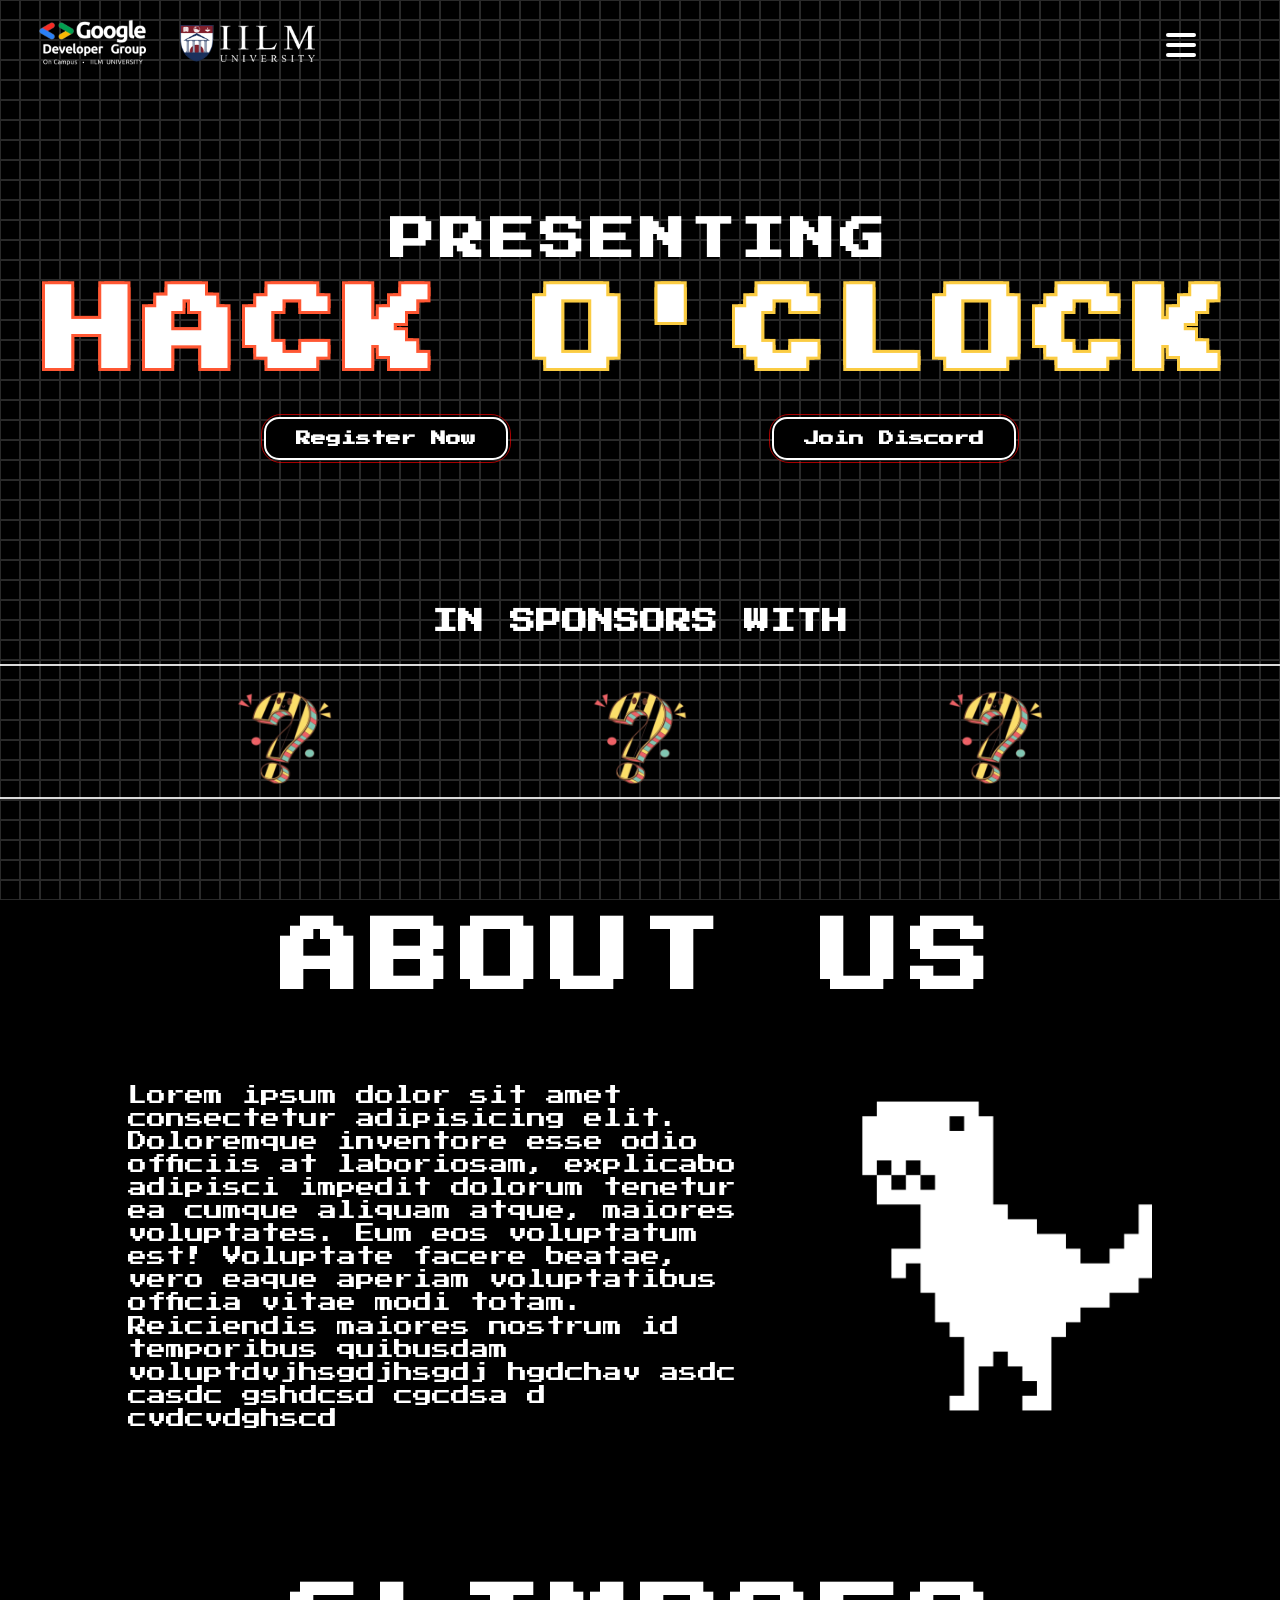
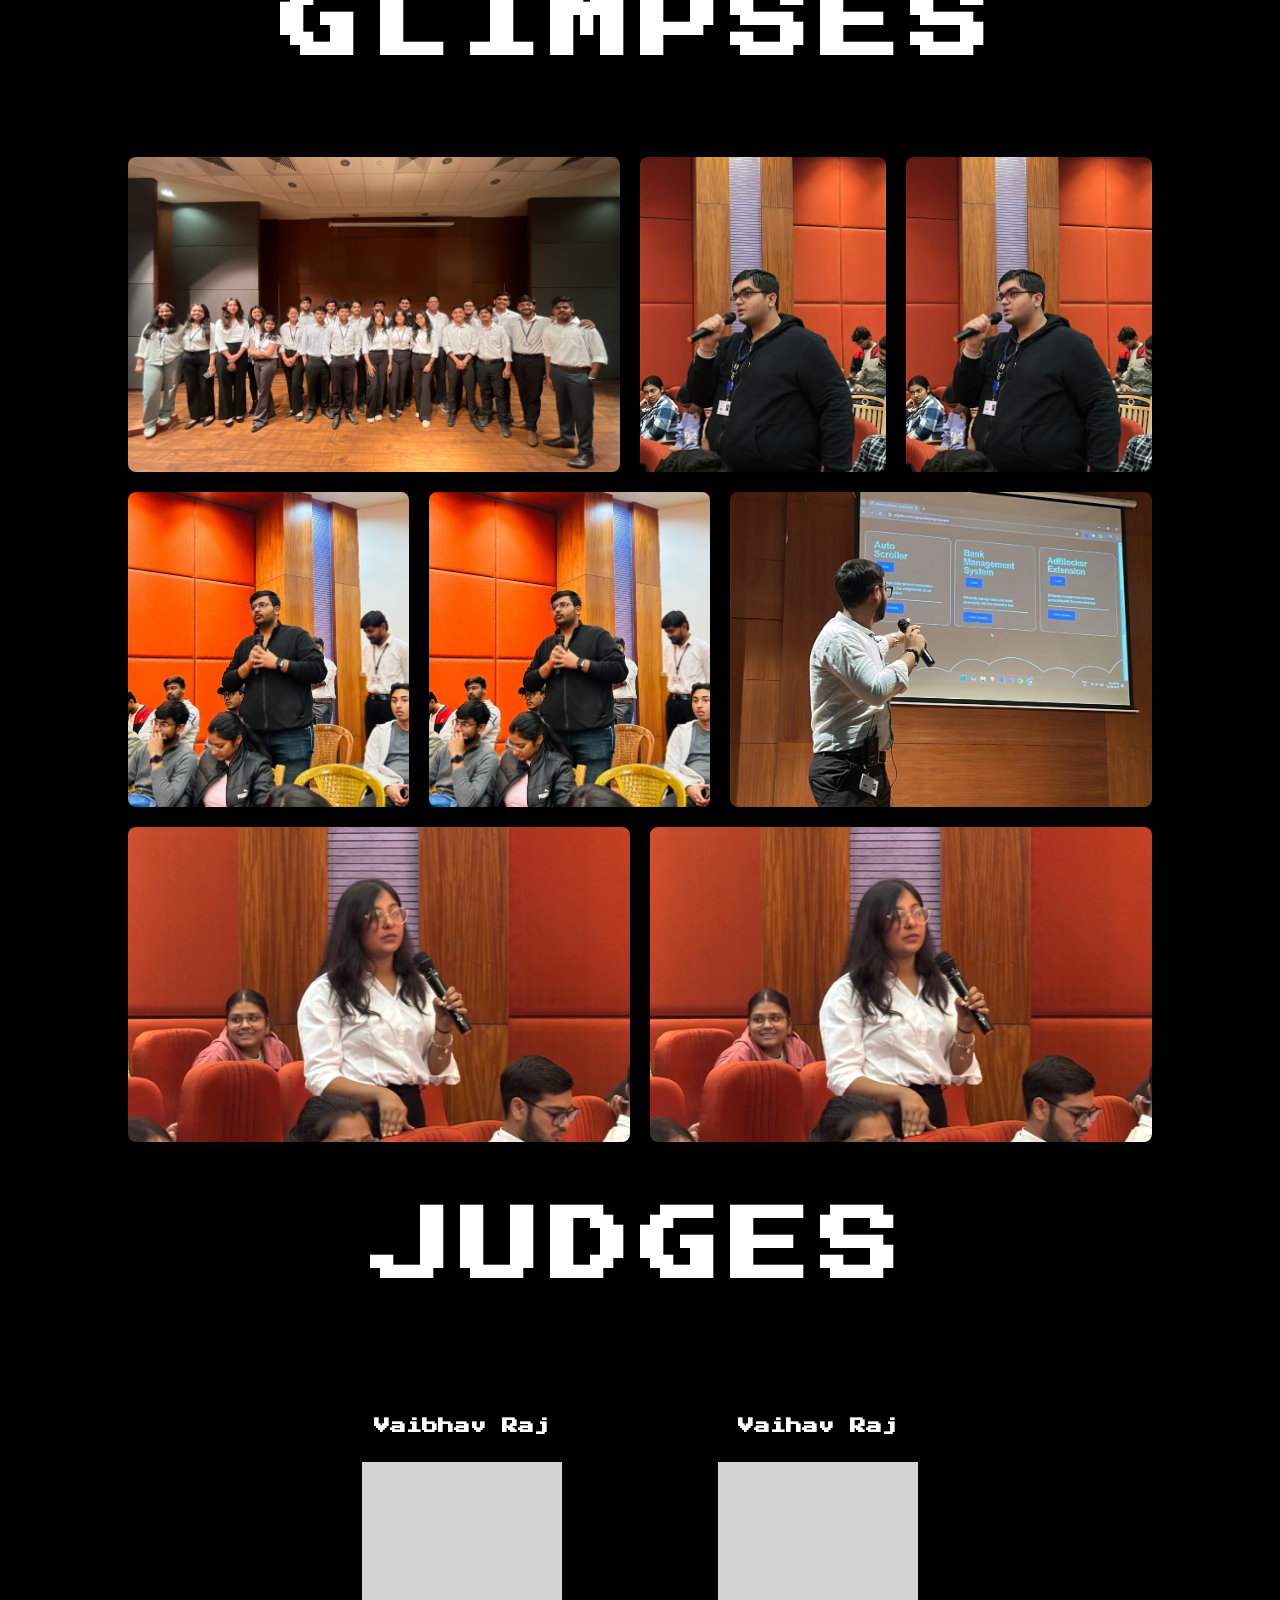
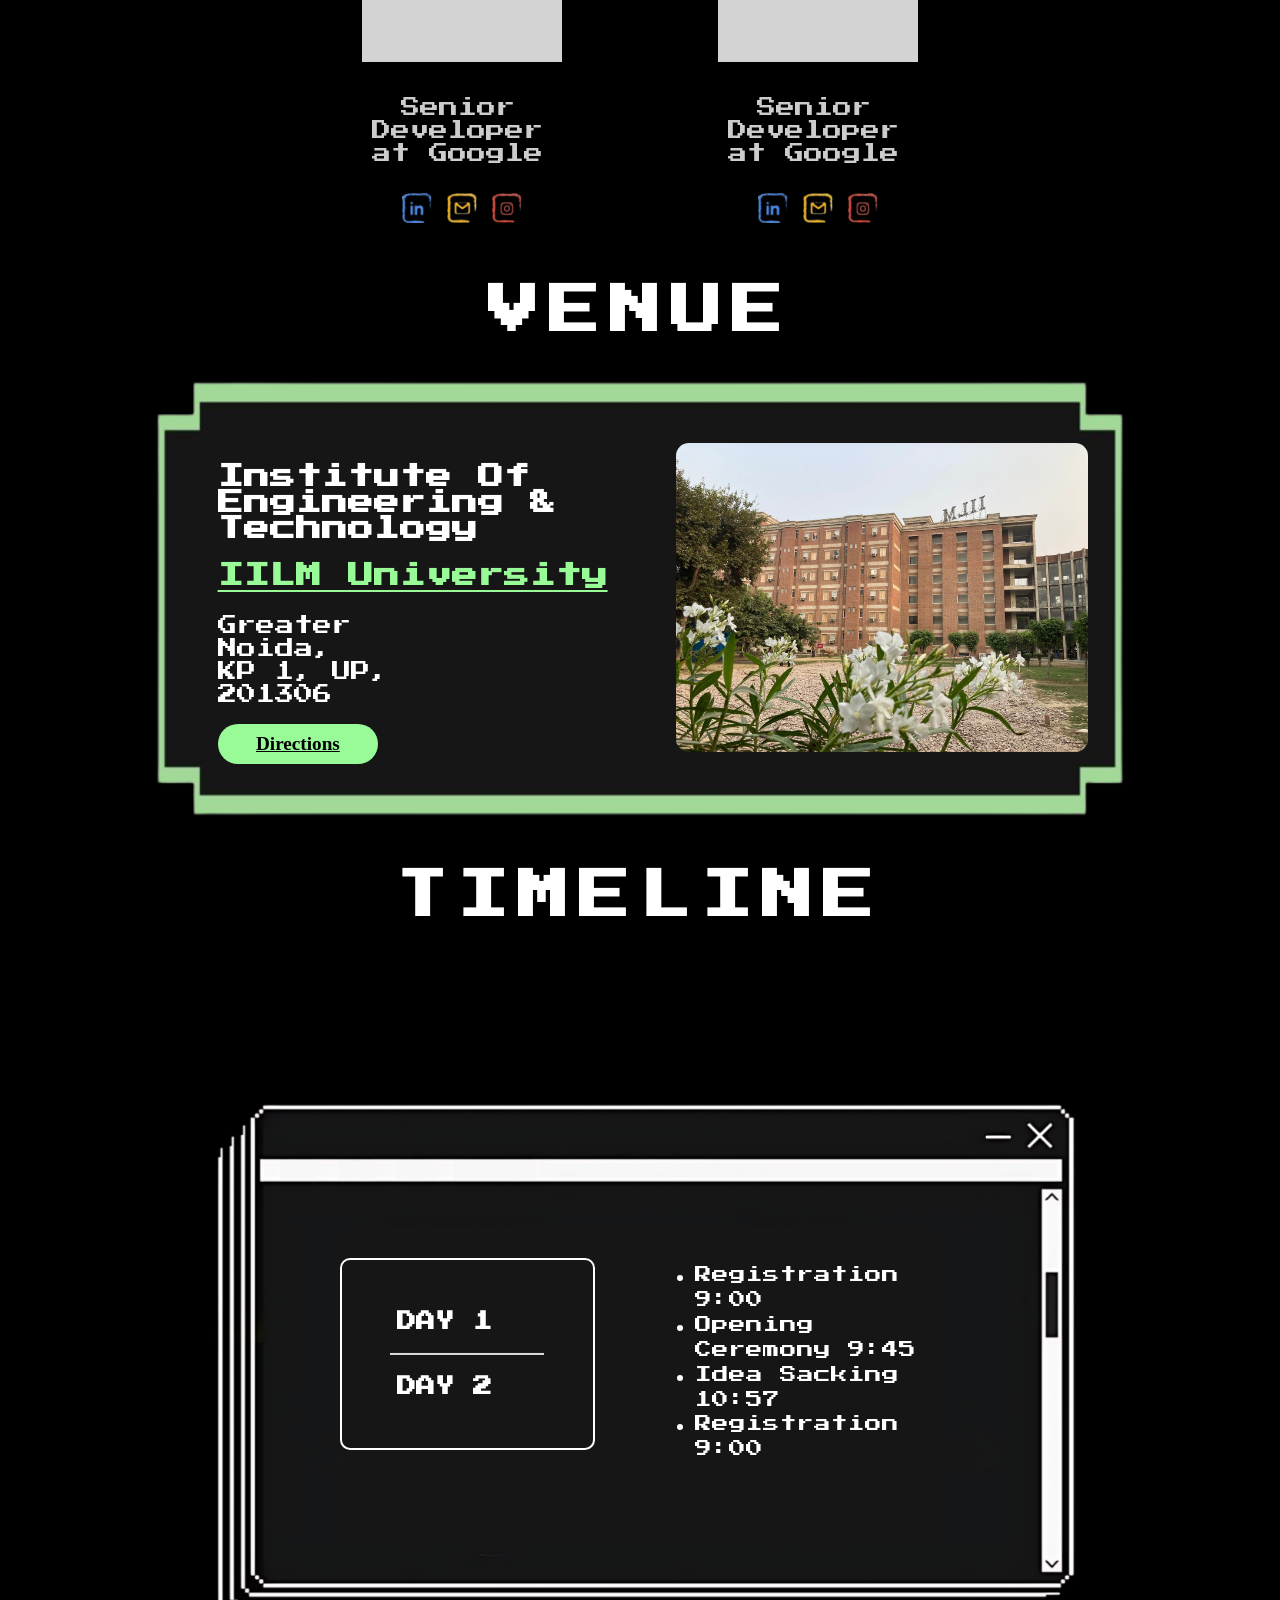
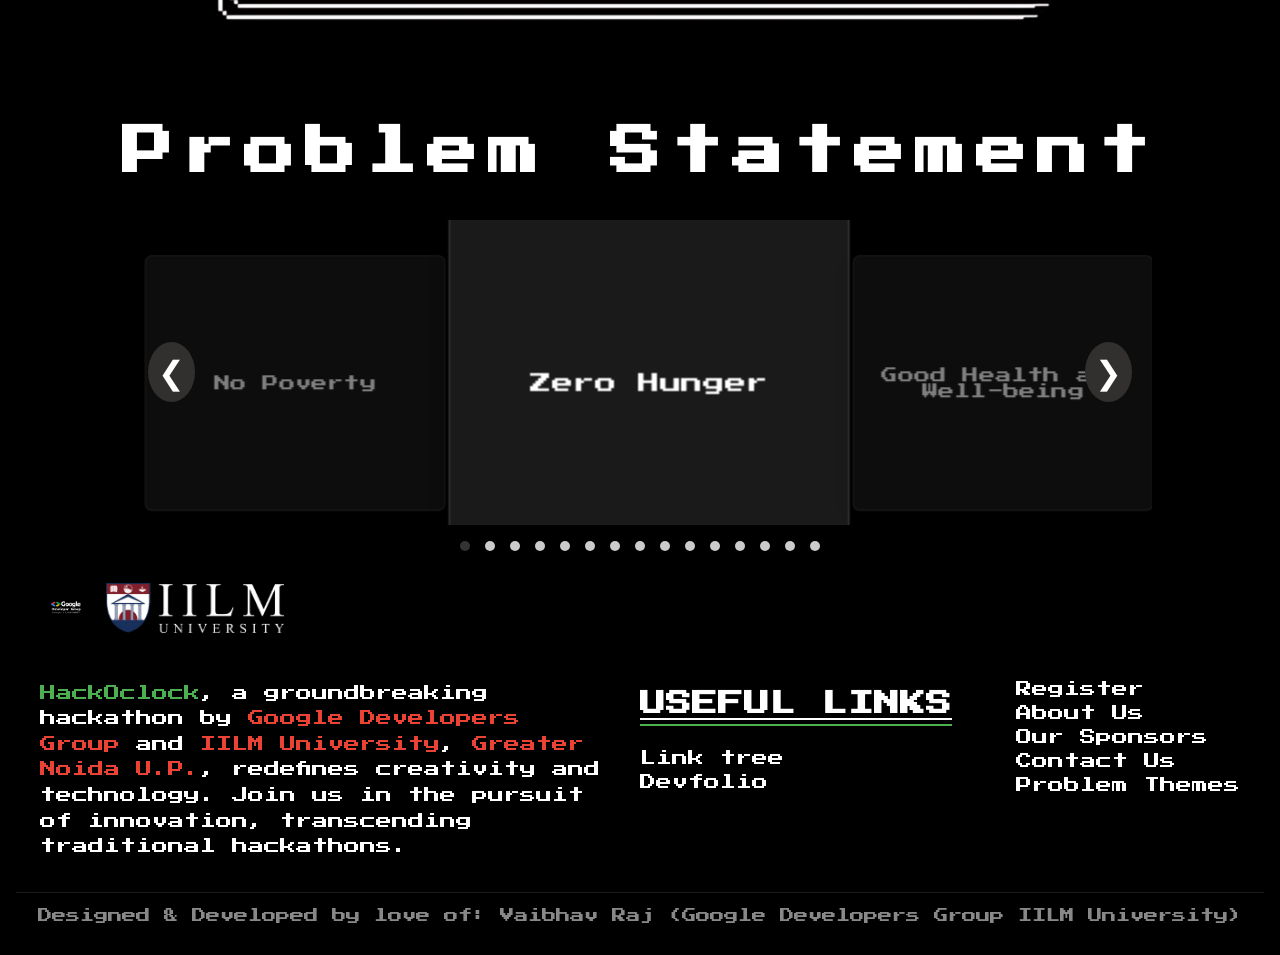
==== commit 66fbb490: "done with footer" ====
--- a/index.html
+++ b/index.html
@@ -223,66 +223,63 @@
     </div>
     <div class="dots" id="dots"></div>
   </section>
-  
-  <script>
-    const carousel = document.getElementById("carousel");
-    const dotsContainer = document.getElementById("dots");
-    let currentIndex = 0;
-    const tiles = document.querySelectorAll(".tile");
-    const visibleTiles = 3;
-  
-    function updateDots() {
-      dotsContainer.innerHTML = "";
-      for (let i = 0; i < tiles.length - visibleTiles + 1; i++) {
-        let dot = document.createElement("div");
-        dot.classList.add("dot");
-        if (i === currentIndex) {
-          dot.classList.add("active");
-        }
-        dotsContainer.appendChild(dot);
-      }
-    }
-  
-    function updateTiles() {
-      tiles.forEach((tile, index) => {
-        tile.classList.remove("active", "faded");
-        if (index === currentIndex + 1) {
-          tile.classList.add("active");
-        } else if (index === currentIndex || index === currentIndex + 2) {
-          tile.classList.add("faded");
-        }
-      });
-      carousel.style.transform = `translateX(-${currentIndex * (tiles[0].offsetWidth + 10)}px)`;
-      updateDots();
-    }
-  
-    function moveLeft() {
-      if (currentIndex > 0) {
-        currentIndex--;
-        updateTiles();
-      }
-    }
-  
-    function moveRight() {
-      if (currentIndex < tiles.length - visibleTiles) {
-        currentIndex++;
-        updateTiles();
-      }
-    }
-  
-    setInterval(() => {
-      if (currentIndex >= tiles.length - visibleTiles) {
-        currentIndex = 0;
-      } else {
-        currentIndex++;
-      }
-      updateTiles();
-    }, 5000);
-  
-    updateDots();
-    updateTiles();
-  </script>
-
+
+  <footer class="footer">
+    <div class="footer-content">
+        <!-- Logos and Social Section -->
+        <div class="logo-section">
+            <div class="main-logos">
+                <img src="./assets/GDGlogo.png" alt="Google Developer Group" class="logo">
+                <img src="./assets/iilmlogo.png" alt="IILM University" class="logo">
+            </div>
+            <div class="social-links">
+                <a href="#" class="social-icon linkedin"><i class="fab fa-linkedin"></i></a>
+                <a href="#" class="social-icon gmail"><i class="fas fa-envelope"></i></a>
+                <a href="#" class="social-icon instagram"><i class="fab fa-instagram"></i></a>
+            </div>
+        </div>
+
+        <!-- Main Content -->
+        <div class="main-content">
+            <!-- Description -->
+            <div class="description">
+                <span class="hack-text">HackOclock</span>, a groundbreaking hackathon by 
+                <span class="gdg-text">Google Developers Group</span> and 
+                <span class="iilm-text">IILM University</span>, 
+                <span class="location-text">Greater Noida U.P.</span>, 
+                redefines creativity and technology. Join us in the pursuit of innovation, 
+                transcending traditional hackathons.
+            </div>
+
+            <!-- Navigation Links -->
+            <div class="nav-links">
+                <div class="links-column">
+                    <h3>Useful Links</h3>
+                    <a href="#">Link tree</a>
+                    <a href="#">Devfolio</a>
+                </div>
+                <div class="links-column">
+                    <a href="#">Register</a>
+                    <a href="#">About Us</a>
+                    <a href="#">Our Sponsors</a>
+                    <a href="#">Contact Us</a>
+                    <a href="#">Problem Themes</a>
+                </div>
+            </div>
+        </div>
+    </div>
+
+    <!-- Credits -->
+    <div class="credits">
+        Designed &amp; Developed by love of: Vaibhav Raj (Google Developers Group IILM University)
+    </div>
+</footer>
+
+  
+  
+
+  
+  
   <script src="script.js"></script>
 </body>
 </html>
--- a/styles.css
+++ b/styles.css
@@ -649,4 +649,118 @@
 
 .dot.active {
   background: pink;
+}
+
+.footer {
+    background-image: linear-gradient(rgba(0, 0, 0, 0.1) 1px, #000 1px),
+                      linear-gradient(90deg, rgba(0, 0, 0, 0.1) 1px, #000 1px);
+    background-size: 20px 20px;
+    background-color: #000;
+    color: #fff;
+    padding: 2rem 1rem;
+}
+
+.footer-content {
+    max-width: 1200px;
+    margin: 0 auto;
+    display: flex;
+    flex-direction: column;
+    gap: 2rem;
+}
+
+.logo-section {
+    display: flex;
+    flex-direction: column;
+    gap: 1rem;
+}
+
+.main-logos {
+    display: flex;
+    gap: 1rem;
+    align-items: center;
+}
+
+.logo {
+    height: 50px;
+    width: auto;
+}
+
+.social-links {
+    display: flex;
+    gap: 1rem;
+}
+
+.social-icon {
+    color: #fff;
+    font-size: 1.5rem;
+    text-decoration: none;
+}
+
+.linkedin { color: #0077B5; }
+.gmail { color: #EA4335; }
+.instagram { color: #E4405F; }
+
+.main-content {
+    display: flex;
+    justify-content: space-between;
+    gap: 2rem;
+    flex-wrap: wrap;
+}
+
+.description {
+    flex: 1;
+    min-width: 300px;
+    line-height: 1.6;
+}
+
+.hack-text { color: #4CAF50; }
+.gdg-text, .iilm-text, .location-text { color: #EA4335; }
+
+.nav-links {
+    display: flex;
+    gap: 4rem;
+}
+
+.links-column {
+    display: flex;
+    flex-direction: column;
+    gap: 0.5rem;
+}
+
+.links-column h3 {
+    color: #fff;
+    border-bottom: 2px solid #4CAF50;
+    padding-bottom: 0.5rem;
+    margin-bottom: 1rem;
+    text-transform: uppercase;
+}
+
+.links-column a {
+    color: #fff;
+    text-decoration: none;
+    transition: color 0.3s ease;
+}
+
+.links-column a:hover {
+    color: #4CAF50;
+}
+
+.credits {
+    text-align: center;
+    margin-top: 2rem;
+    padding-top: 1rem;
+    border-top: 1px solid rgba(255, 255, 255, 0.1);
+    font-size: 0.9rem;
+    color: #888;
+}
+
+@media (max-width: 768px) {
+    .main-content {
+        flex-direction: column;
+    }
+    
+    .nav-links {
+        flex-direction: column;
+        gap: 2rem;
+    }
 }
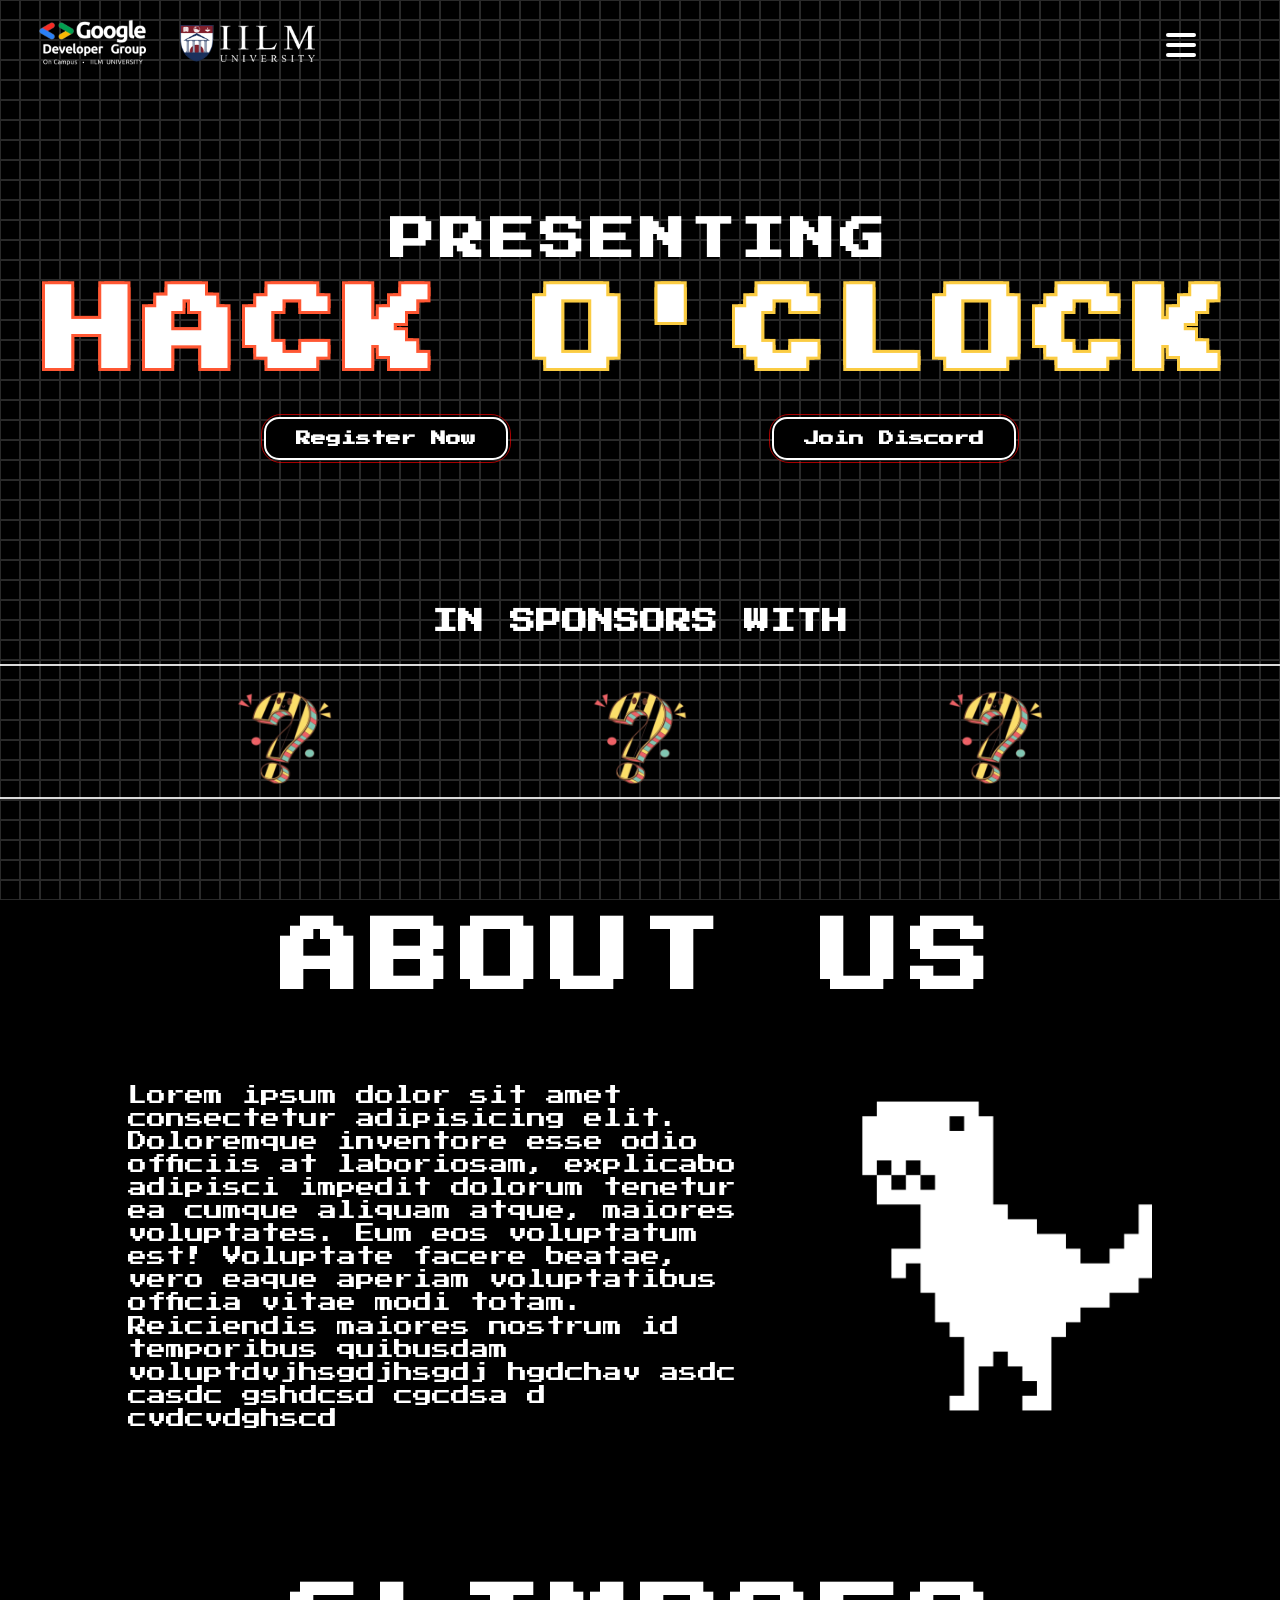
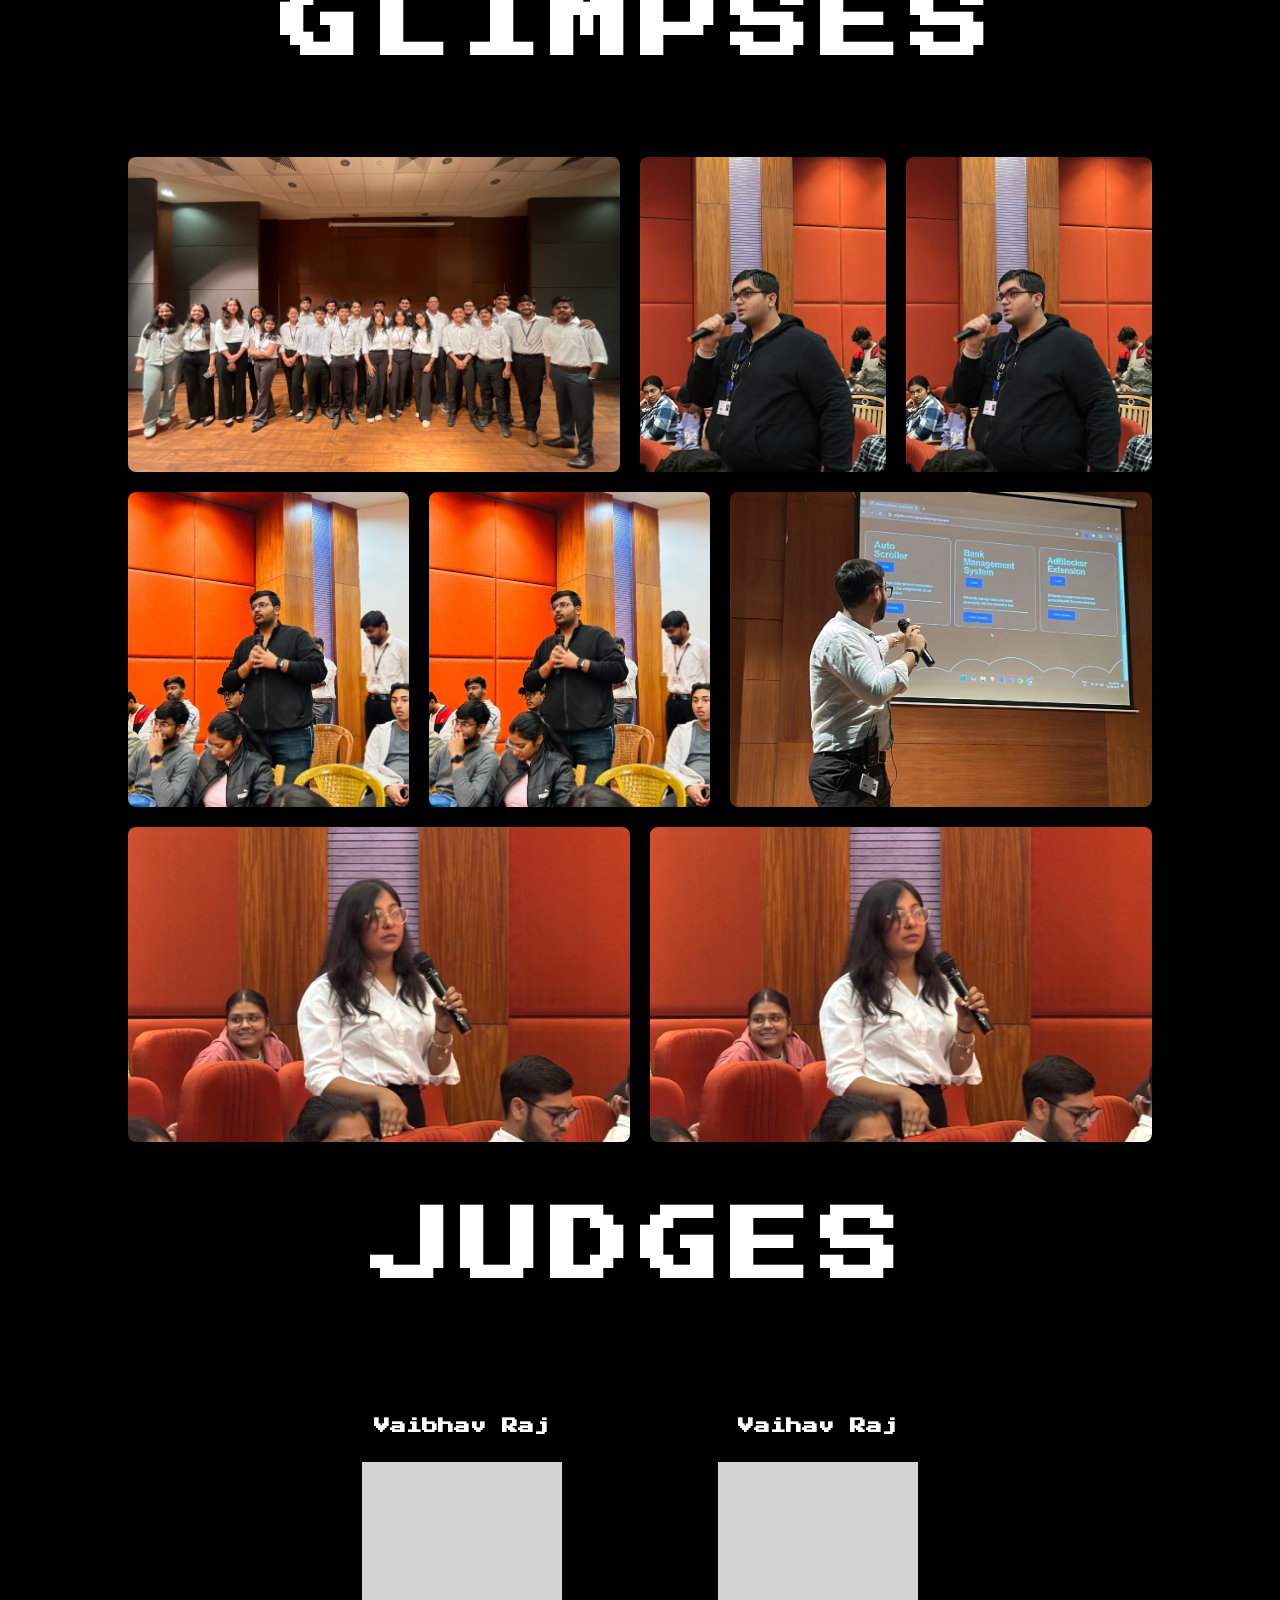
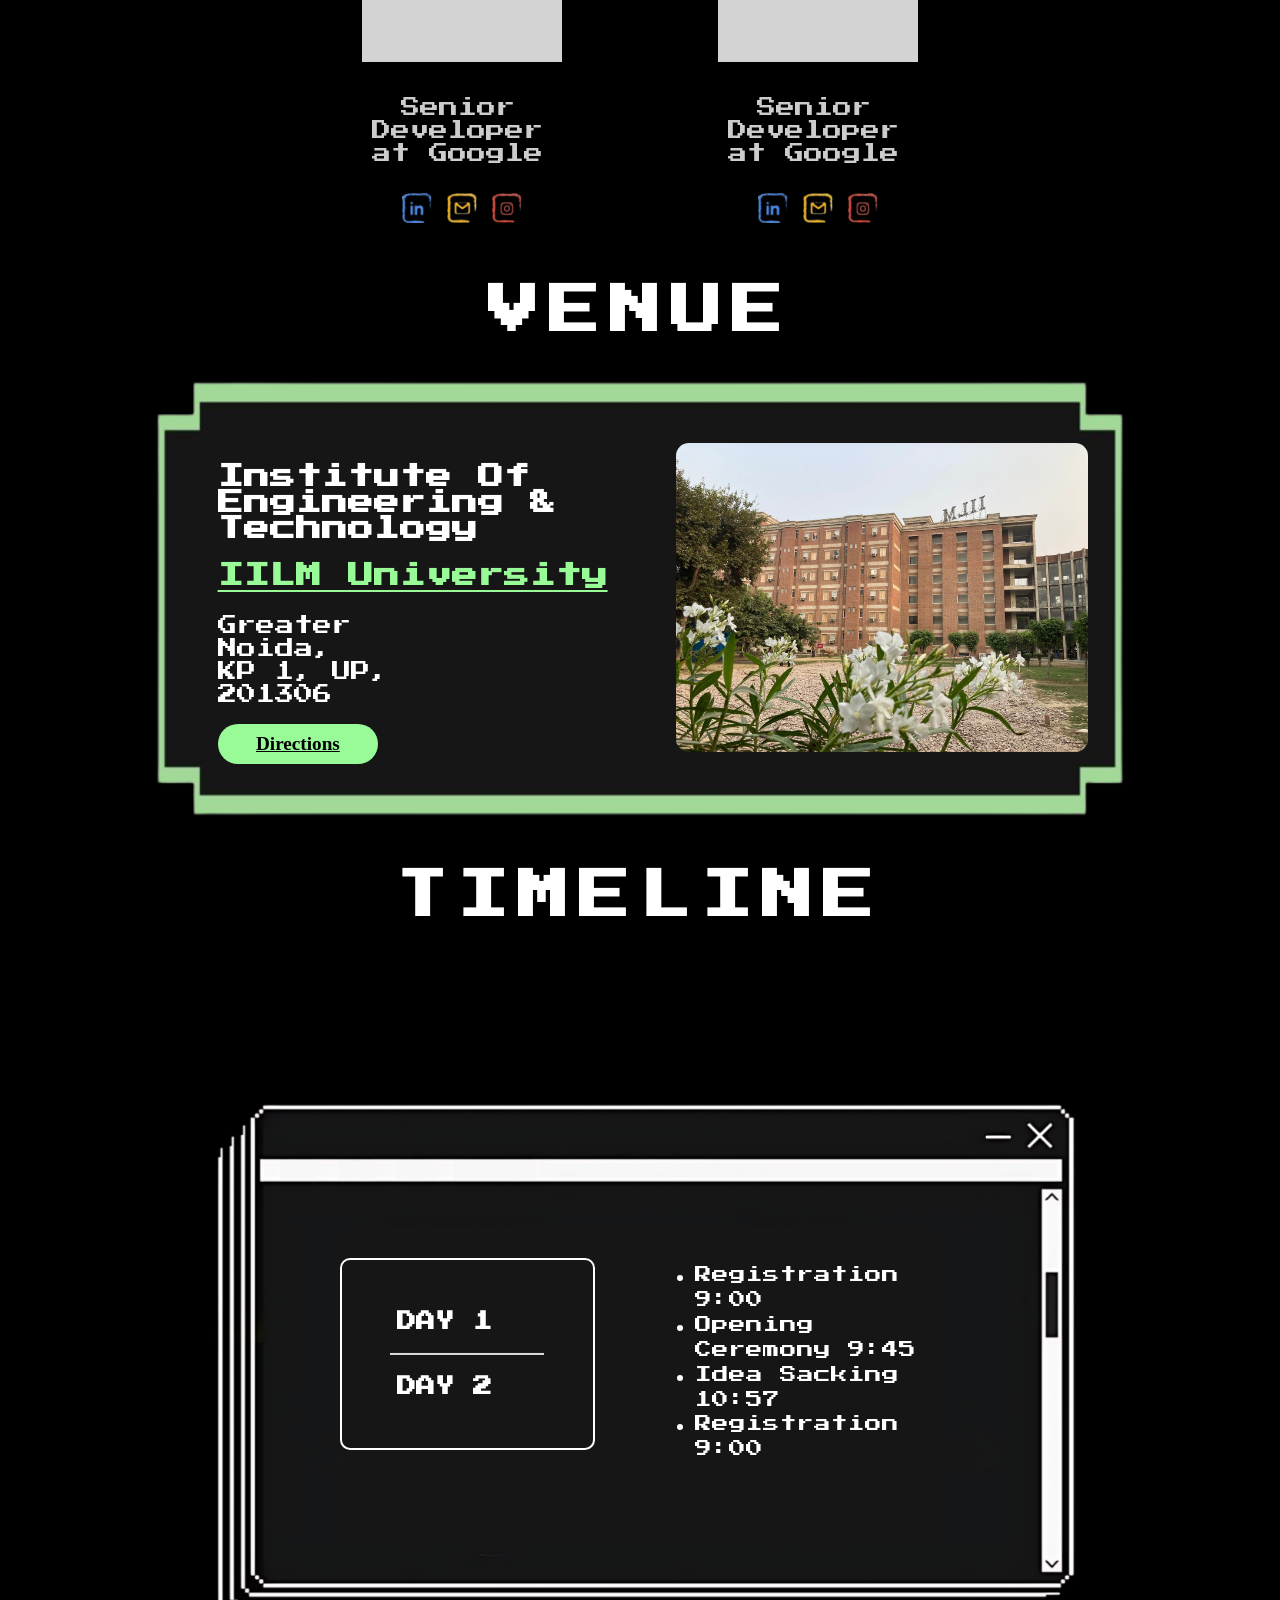
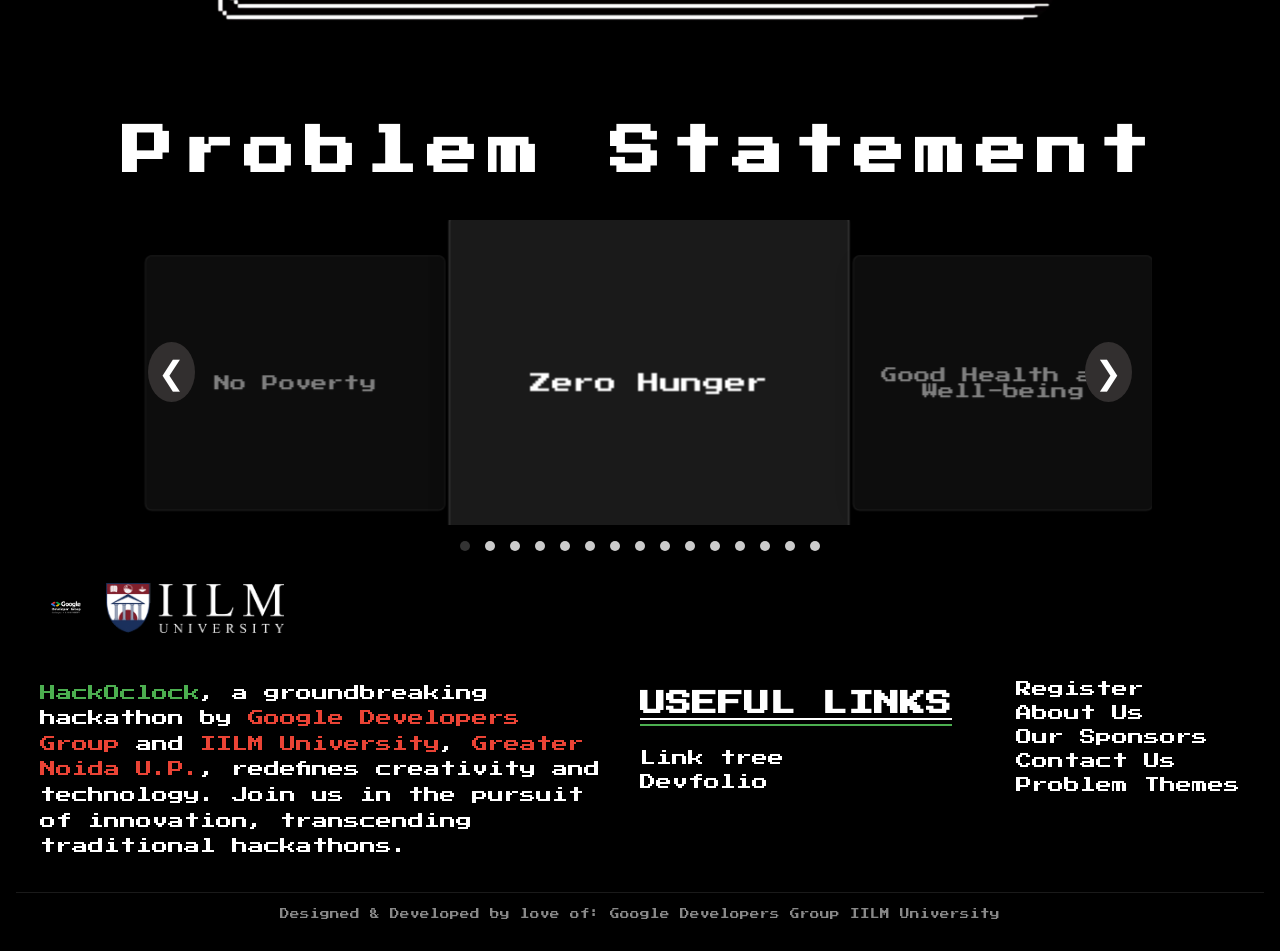
==== commit 3e185f0a: "footert" ====
--- a/index.html
+++ b/index.html
@@ -271,7 +271,7 @@
 
     <!-- Credits -->
     <div class="credits">
-        Designed &amp; Developed by love of: Vaibhav Raj (Google Developers Group IILM University)
+        Designed &amp; Developed by love of:  Google Developers Group IILM University
     </div>
 </footer>
 
--- a/styles.css
+++ b/styles.css
@@ -750,7 +750,7 @@
     margin-top: 2rem;
     padding-top: 1rem;
     border-top: 1px solid rgba(255, 255, 255, 0.1);
-    font-size: 0.9rem;
+    font-size: 0.6rem;
     color: #888;
 }
 
